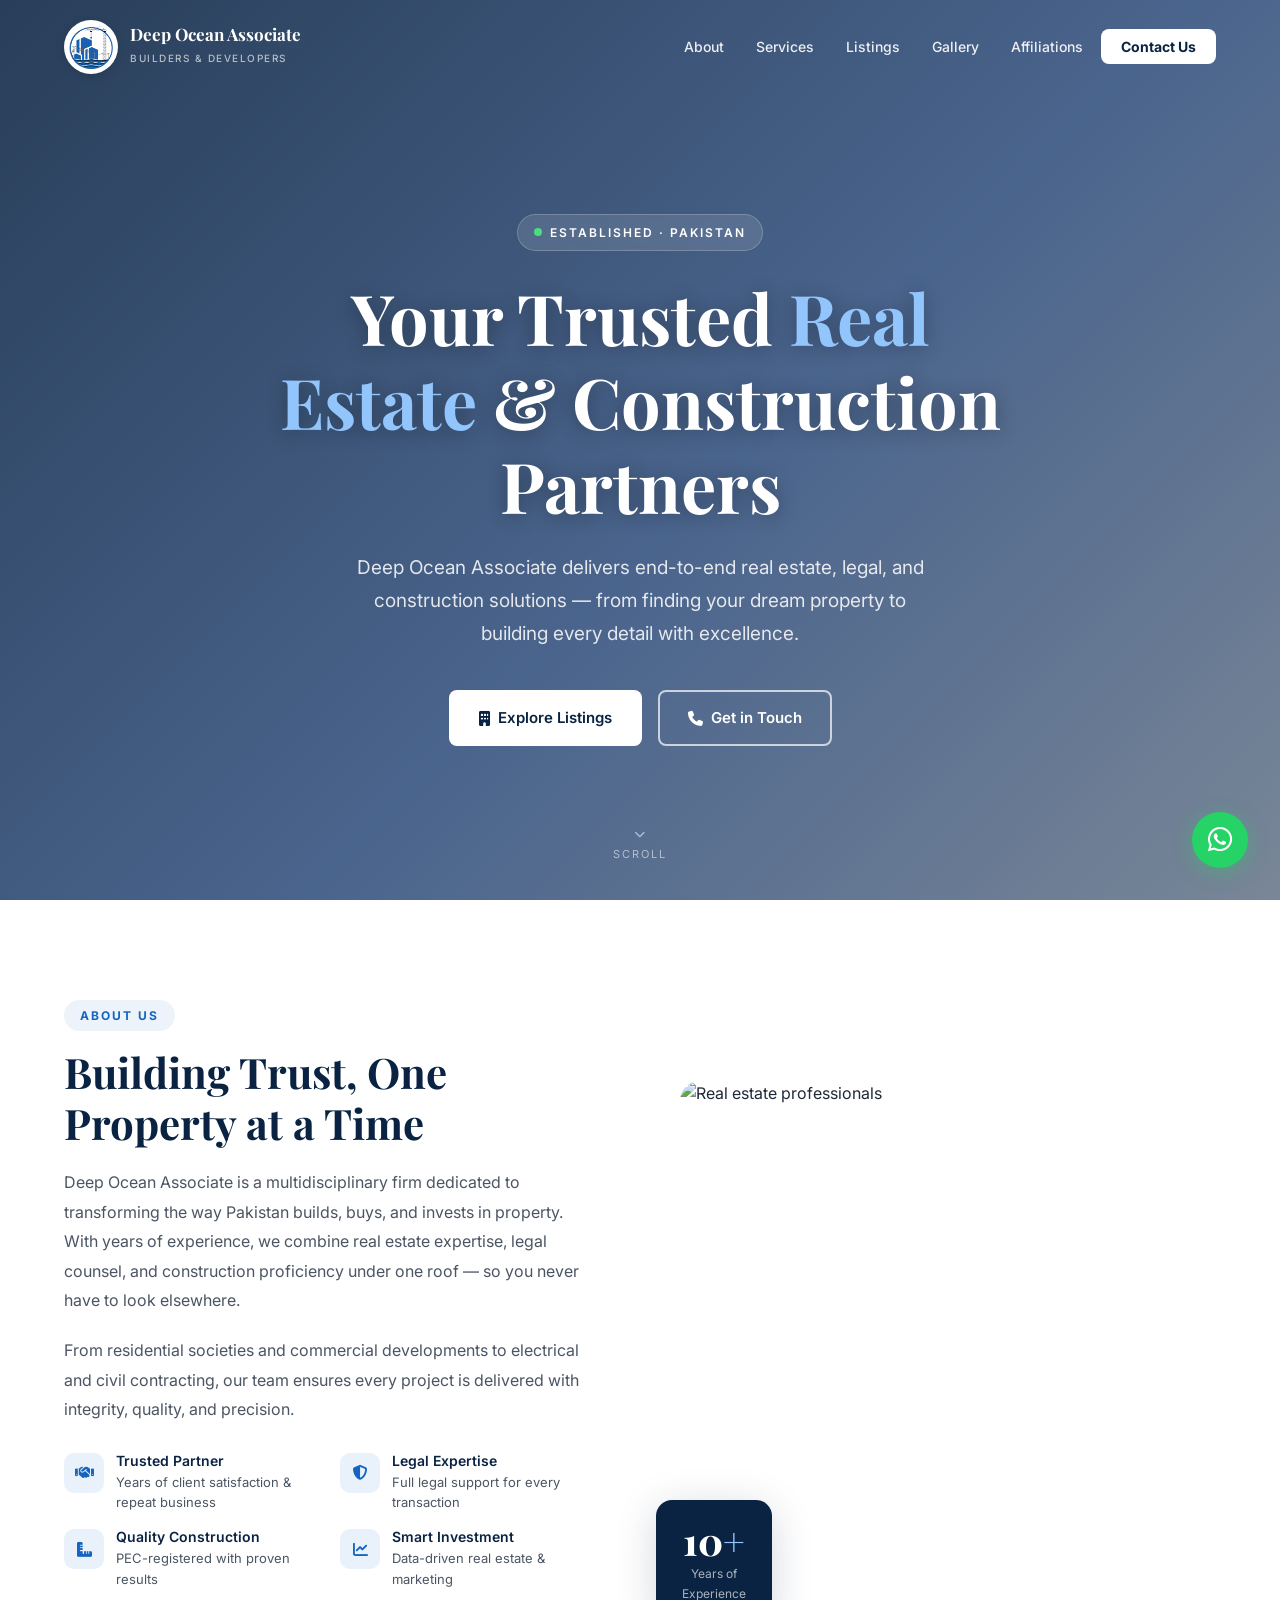
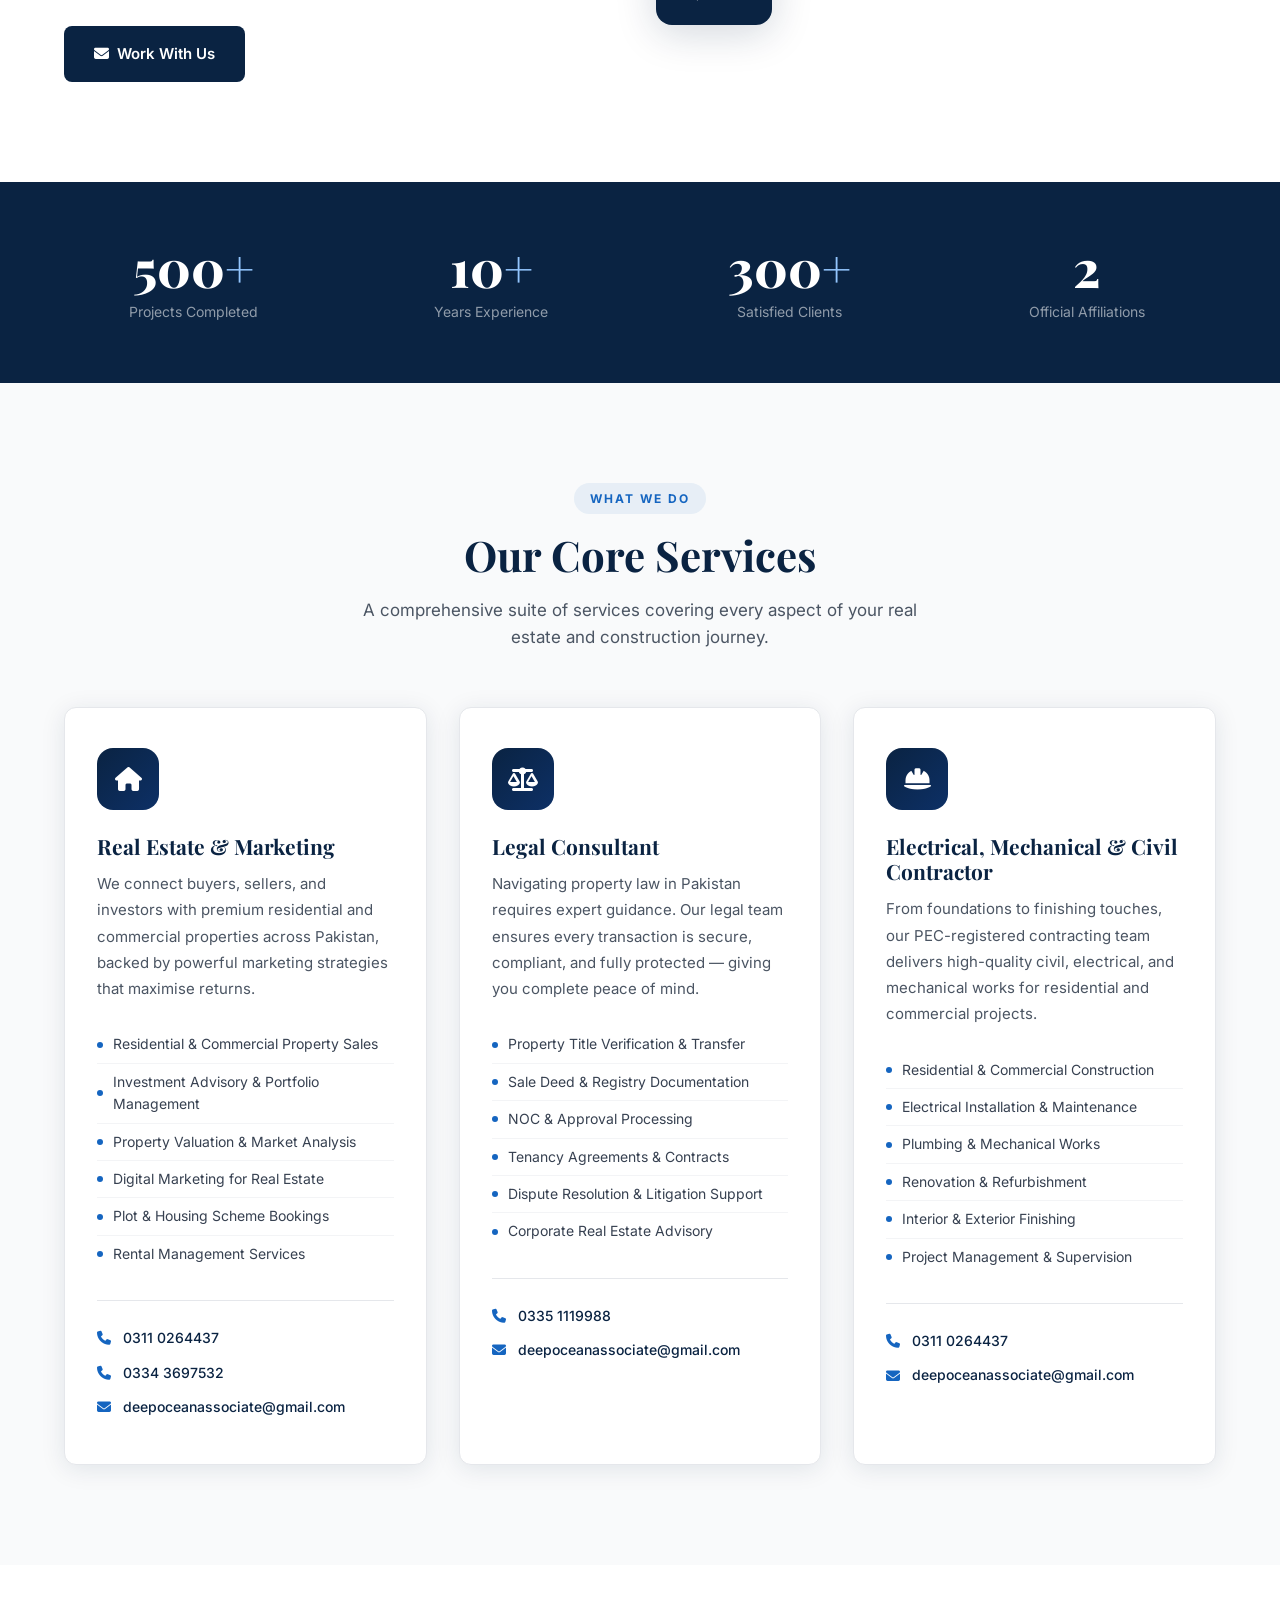
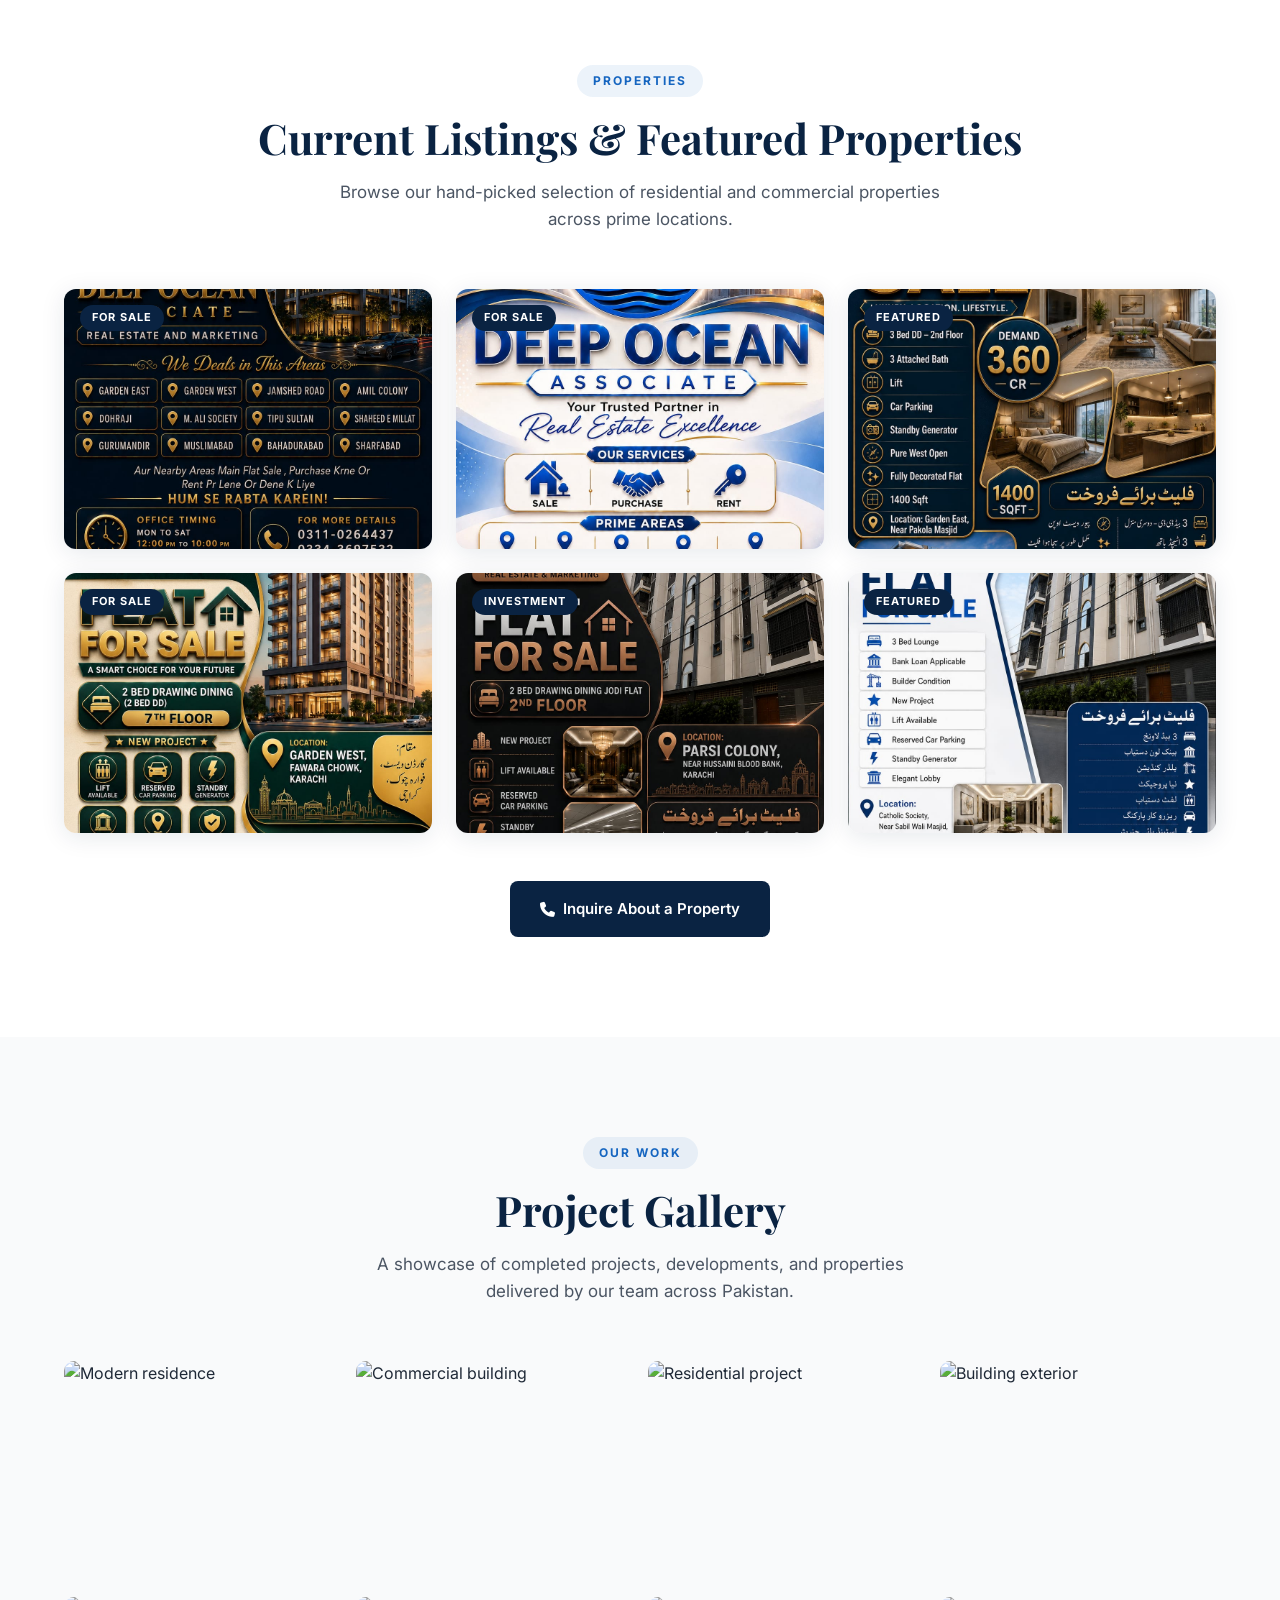
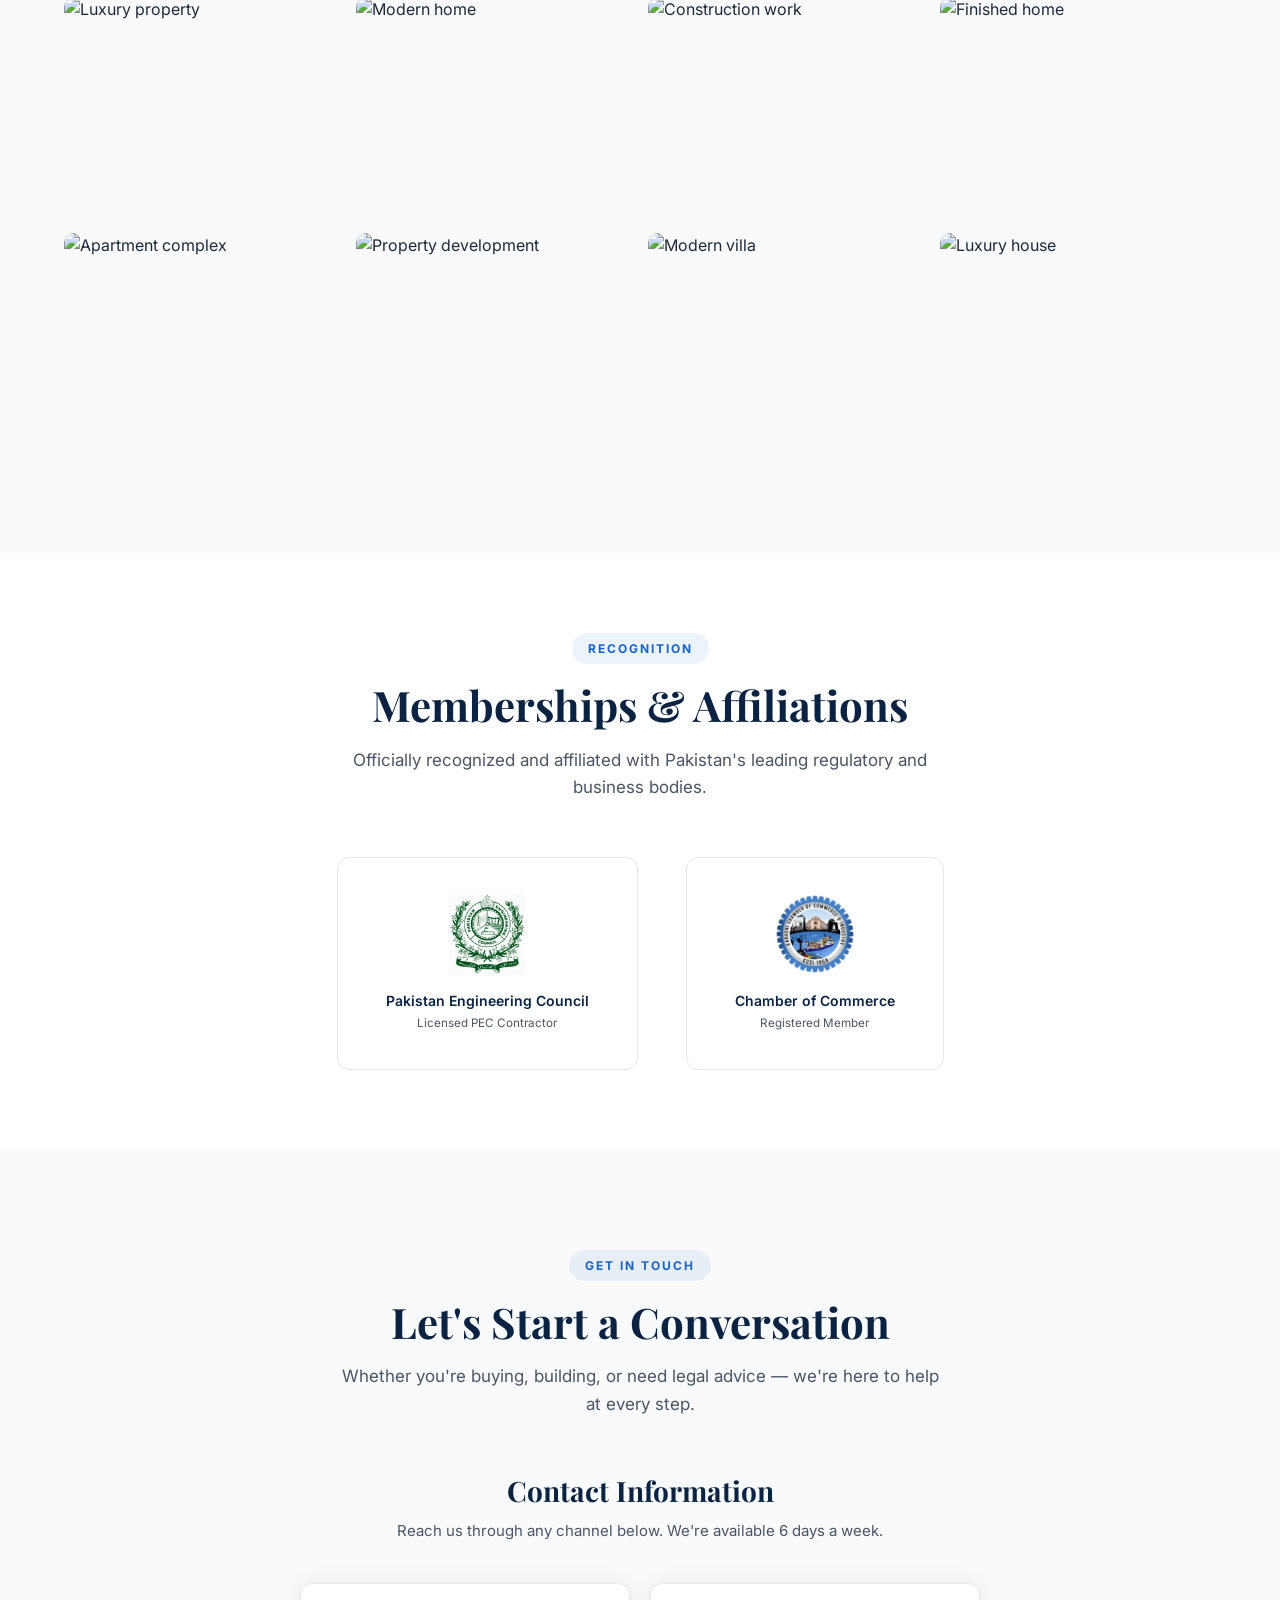
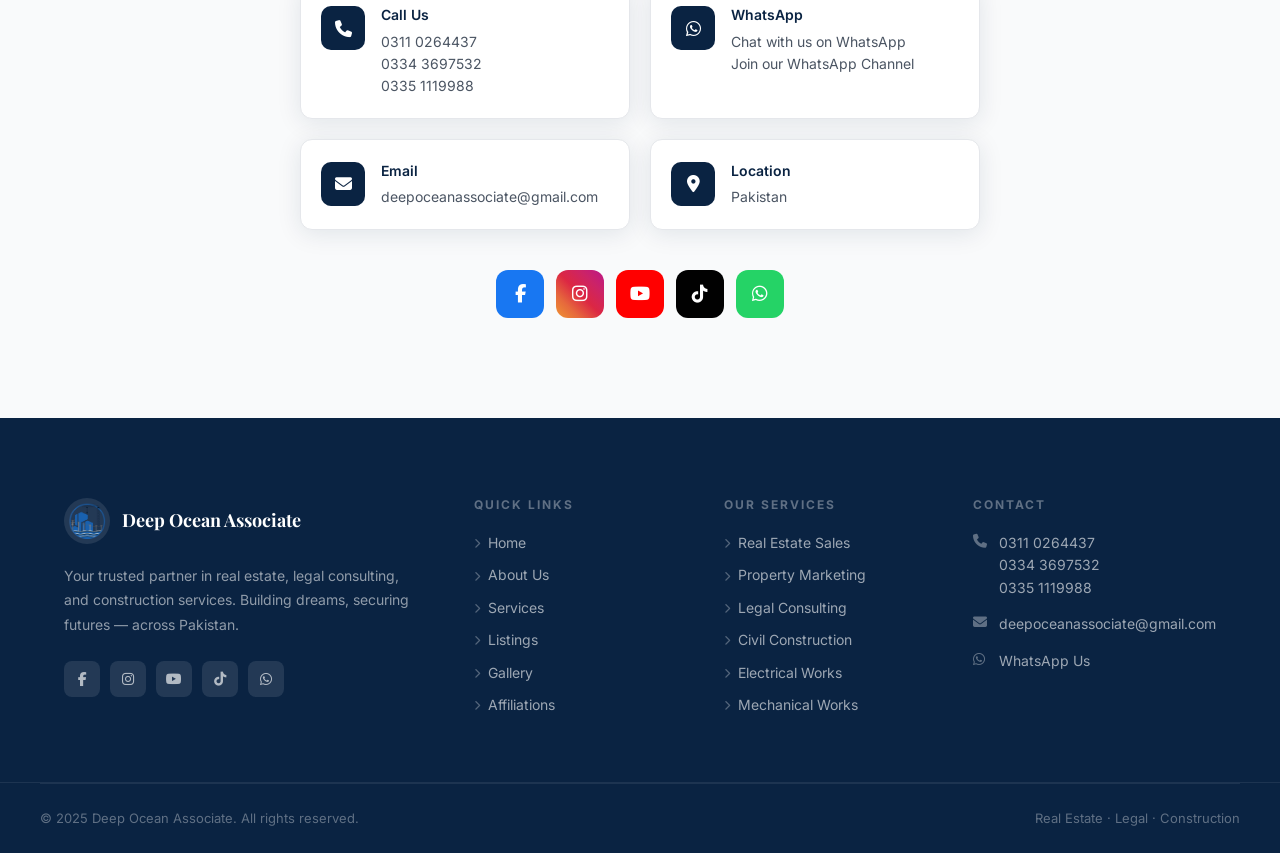
==== index.html @ e52e1021 "init" ====
<!DOCTYPE html>
<html lang="en">
<head>
  <meta charset="UTF-8">
  <meta name="viewport" content="width=device-width, initial-scale=1.0">
  <title>Deep Ocean Associate — Real Estate, Legal &amp; Construction Services</title>
  <meta name="description" content="Deep Ocean Associate — Premier real estate, legal consulting, and civil/electrical/mechanical contracting services across Pakistan.">
  <link rel="preconnect" href="https://fonts.googleapis.com">
  <link rel="preconnect" href="https://fonts.gstatic.com" crossorigin>
  <link href="https://fonts.googleapis.com/css2?family=Playfair+Display:wght@600;700;800&family=Inter:wght@300;400;500;600;700&display=swap" rel="stylesheet">
  <link rel="stylesheet" href="https://cdnjs.cloudflare.com/ajax/libs/font-awesome/6.5.0/css/all.min.css">
  <style>
    *, *::before, *::after { box-sizing: border-box; margin: 0; padding: 0; }
    :root {
      --navy: #0A2342;
      --navy-mid: #0D3066;
      --blue: #1565C0;
      --white: #FFFFFF;
      --off-white: #F8FAFC;
      --gray-50: #F9FAFB;
      --gray-100: #F3F4F6;
      --gray-200: #E5E7EB;
      --gray-600: #4B5563;
      --gray-700: #374151;
      --text: #1F2937;
      --radius: 12px;
      --shadow: 0 4px 24px rgba(10,35,66,0.10);
      --shadow-lg: 0 8px 40px rgba(10,35,66,0.18);
    }
    html { scroll-behavior: smooth; }
    body { font-family: 'Inter', sans-serif; color: var(--text); background: var(--white); line-height: 1.6; overflow-x: hidden; }
    h1,h2,h3,h4 { font-family: 'Playfair Display', serif; line-height: 1.2; color: var(--navy); }
    img { max-width: 100%; height: auto; display: block; }
    a { text-decoration: none; color: inherit; }
    ul { list-style: none; }

    /* UTILITIES */
    .container { max-width: 1200px; margin: 0 auto; padding: 0 24px; }
    .section-tag {
      display: inline-block; background: rgba(21,101,192,0.08); color: var(--blue);
      font-size: 12px; font-weight: 700; letter-spacing: 2px; text-transform: uppercase;
      padding: 6px 16px; border-radius: 100px; margin-bottom: 16px;
    }
    .section-heading { font-size: clamp(28px,4vw,42px); margin-bottom: 16px; }
    .section-sub { font-size: 17px; color: var(--gray-600); max-width: 600px; }
    .section-header { text-align: center; margin-bottom: 56px; }
    .section-header .section-sub { margin: 0 auto; }
    .btn {
      display: inline-flex; align-items: center; gap: 8px;
      padding: 14px 28px; border-radius: 8px;
      font-size: 15px; font-weight: 600; cursor: pointer;
      transition: 0.3s ease; border: 2px solid transparent;
    }
    .btn-primary { background: var(--navy); color: var(--white); }
    .btn-primary:hover { background: var(--navy-mid); transform: translateY(-2px); box-shadow: 0 8px 24px rgba(10,35,66,0.25); }
    .btn-white { background: var(--white); color: var(--navy); }
    .btn-white:hover { transform: translateY(-2px); box-shadow: 0 8px 24px rgba(0,0,0,0.15); }
    .btn-outline-white { background: transparent; border-color: rgba(255,255,255,0.7); color: var(--white); }
    .btn-outline-white:hover { background: rgba(255,255,255,0.15); border-color: var(--white); }
    .fade-up { opacity: 0; transform: translateY(30px); transition: opacity 0.6s ease, transform 0.6s ease; }
    .fade-up.visible { opacity: 1; transform: translateY(0); }

    /* NAVBAR */
    #navbar { position: fixed; top: 0; left: 0; right: 0; z-index: 1000; padding: 20px 0; transition: all 0.3s; }
    #navbar.scrolled { background: var(--white); padding: 12px 0; box-shadow: 0 2px 20px rgba(10,35,66,0.10); }
    .nav-inner { display: flex; align-items: center; justify-content: space-between; }
    .nav-logo { display: flex; align-items: center; gap: 12px; }
    .nav-logo img { width: 54px; height: 54px; object-fit: contain; border-radius: 50%; background: var(--white); padding: 4px; box-shadow: 0 2px 8px rgba(0,0,0,0.15); }
    #navbar.scrolled .nav-logo img { background: var(--white); }
    .nav-logo-text .name { font-family: 'Playfair Display', serif; font-size: 17px; font-weight: 700; color: var(--white); display: block; line-height: 1.1; transition: color 0.3s; }
    #navbar.scrolled .nav-logo-text .name { color: var(--navy); }
    .nav-logo-text .tagline { font-size: 10px; font-weight: 500; letter-spacing: 1.5px; text-transform: uppercase; color: rgba(255,255,255,0.65); transition: color 0.3s; }
    #navbar.scrolled .nav-logo-text .tagline { color: var(--gray-600); }
    .nav-links { display: flex; align-items: center; gap: 4px; }
    .nav-links a { font-size: 14px; font-weight: 500; padding: 8px 14px; border-radius: 6px; color: rgba(255,255,255,0.9); transition: all 0.3s; }
    #navbar.scrolled .nav-links a { color: var(--gray-700); }
    .nav-links a:hover { color: var(--white); background: rgba(255,255,255,0.15); }
    #navbar.scrolled .nav-links a:hover { color: var(--navy); background: var(--gray-100); }
    .nav-cta { background: var(--white) !important; color: var(--navy) !important; font-weight: 700 !important; padding: 9px 20px !important; border-radius: 8px !important; }
    #navbar.scrolled .nav-cta { background: var(--navy) !important; color: var(--white) !important; }
    .nav-cta:hover { transform: translateY(-1px); box-shadow: 0 4px 12px rgba(0,0,0,0.2) !important; }
    .hamburger { display: none; flex-direction: column; gap: 5px; cursor: pointer; padding: 8px; background: none; border: none; }
    .hamburger span { display: block; width: 24px; height: 2px; background: var(--white); border-radius: 2px; transition: all 0.3s; }
    #navbar.scrolled .hamburger span { background: var(--navy); }
    .mobile-menu { display: none; position: fixed; inset: 0; background: var(--navy); z-index: 999; flex-direction: column; align-items: center; justify-content: center; gap: 4px; }
    .mobile-menu.open { display: flex; }
    .mobile-menu a { color: var(--white); font-size: 22px; font-weight: 600; font-family: 'Playfair Display', serif; padding: 12px 40px; border-radius: 8px; text-align: center; transition: background 0.2s; }
    .mobile-menu a:hover { background: rgba(255,255,255,0.1); }
    .mobile-close { position: absolute; top: 24px; right: 24px; background: none; border: none; color: white; font-size: 28px; cursor: pointer; }

    /* HERO */
    #home { position: relative; min-height: 100vh; display: flex; align-items: center; justify-content: center; overflow: hidden; }
    #home > .container { width: 100%; }
    .hero-bg { position: absolute; inset: 0; background-image: url('https://images.unsplash.com/photo-1486406146926-c627a92ad1ab?w=1920&q=80'); background-size: cover; background-position: center; }
    @media (min-width: 769px) { .hero-bg { background-attachment: fixed; } }
    .hero-overlay { position: absolute; inset: 0; background: linear-gradient(135deg, rgba(10,35,66,0.88) 0%, rgba(13,48,102,0.75) 55%, rgba(10,35,66,0.55) 100%); }
    .hero-content { position: relative; z-index: 1; max-width: 780px; margin: 0 auto; padding: 140px 0 80px; text-align: center; display: flex; flex-direction: column; align-items: center; }
    .hero-badge { display: inline-flex; align-items: center; gap: 8px; background: rgba(255,255,255,0.12); backdrop-filter: blur(8px); border: 1px solid rgba(255,255,255,0.2); color: white; font-size: 12px; font-weight: 600; letter-spacing: 2px; text-transform: uppercase; padding: 8px 16px; border-radius: 100px; margin-bottom: 24px; }
    .hero-badge::before { content: ''; width: 8px; height: 8px; background: #4ade80; border-radius: 50%; animation: pdot 2s infinite; }
    @keyframes pdot { 0%,100%{opacity:1;transform:scale(1)} 50%{opacity:.5;transform:scale(1.4)} }
    .hero-title { font-size: clamp(36px,5.5vw,70px); color: var(--white); margin-bottom: 24px; text-shadow: 0 2px 20px rgba(0,0,0,0.3); }
    .hero-title span { color: #93C5FD; }
    .hero-sub { font-size: clamp(15px,1.8vw,19px); color: rgba(255,255,255,0.85); margin-bottom: 40px; line-height: 1.75; max-width: 580px; text-align: center; }
    .hero-btns { display: flex; gap: 16px; flex-wrap: wrap; justify-content: center; }
    .hero-scroll { position: absolute; bottom: 36px; left: 50%; transform: translateX(-50%); z-index: 1; display: flex; flex-direction: column; align-items: center; gap: 6px; color: rgba(255,255,255,0.55); font-size: 11px; letter-spacing: 2px; text-transform: uppercase; animation: sbounce 2s infinite; }
    @keyframes sbounce { 0%,100%{transform:translateX(-50%) translateY(0)} 50%{transform:translateX(-50%) translateY(8px)} }

    /* ABOUT */
    #about { padding: 100px 0; background: var(--white); }
    .about-grid { display: grid; grid-template-columns: 1fr 1fr; gap: 80px; align-items: center; }
    .about-text { font-size: 16px; color: var(--gray-600); margin: 20px 0 28px; line-height: 1.85; }
    .about-features { display: grid; grid-template-columns: 1fr 1fr; gap: 16px; margin-bottom: 36px; }
    .about-feature { display: flex; align-items: flex-start; gap: 12px; }
    .af-icon { width: 40px; height: 40px; background: rgba(21,101,192,0.09); border-radius: 10px; display: flex; align-items: center; justify-content: center; color: var(--blue); font-size: 15px; flex-shrink: 0; }
    .af-text h4 { font-family: 'Inter', sans-serif; font-size: 14px; font-weight: 600; color: var(--navy); margin-bottom: 2px; }
    .af-text p { font-size: 13px; color: var(--gray-600); }
    .about-image { position: relative; }
    .about-image img { width: 100%; height: 520px; object-fit: cover; border-radius: 20px; }
    .about-badge { position: absolute; bottom: -24px; left: -24px; background: var(--navy); color: white; padding: 22px 26px; border-radius: 16px; text-align: center; box-shadow: var(--shadow-lg); }
    .about-badge .num { font-family: 'Playfair Display', serif; font-size: 38px; font-weight: 800; line-height: 1; }
    .about-badge .num span { color: #93C5FD; }
    .about-badge .lbl { font-size: 12px; color: rgba(255,255,255,0.65); margin-top: 4px; }

    /* STATS BAR */
    .stats-bar { padding: 60px 0; background: var(--navy); }
    .stats-grid { display: grid; grid-template-columns: repeat(4,1fr); gap: 40px; text-align: center; }
    .stat-item .number { font-family: 'Playfair Display', serif; font-size: clamp(36px,4vw,52px); font-weight: 800; color: white; line-height: 1; }
    .stat-item .suffix { color: #93C5FD; }
    .stat-item .label { font-size: 14px; color: rgba(255,255,255,0.55); margin-top: 8px; }

    /* SERVICES */
    #services { padding: 100px 0; background: var(--gray-50); }
    .services-grid { display: grid; grid-template-columns: repeat(3,1fr); gap: 32px; }
    .service-card { background: var(--white); border-radius: var(--radius); padding: 40px 32px; box-shadow: var(--shadow); transition: all 0.3s ease; position: relative; overflow: hidden; border: 1px solid var(--gray-200); }
    .service-card::before { content: ''; position: absolute; top: 0; left: 0; right: 0; height: 4px; background: var(--navy); transform: scaleX(0); transform-origin: left; transition: transform 0.35s ease; }
    .service-card:hover { transform: translateY(-8px); box-shadow: var(--shadow-lg); }
    .service-card:hover::before { transform: scaleX(1); }
    .service-icon { width: 62px; height: 62px; background: linear-gradient(135deg,var(--navy),var(--navy-mid)); border-radius: 16px; display: flex; align-items: center; justify-content: center; margin-bottom: 24px; font-size: 24px; color: white; }
    .service-card h3 { font-size: 21px; margin-bottom: 12px; }
    .service-desc { font-size: 15px; color: var(--gray-600); line-height: 1.75; margin-bottom: 24px; }
    .service-features { margin-bottom: 28px; }
    .service-features li { display: flex; align-items: center; gap: 10px; font-size: 14px; color: var(--gray-700); padding: 7px 0; border-bottom: 1px solid var(--gray-100); }
    .service-features li:last-child { border-bottom: none; }
    .service-features li::before { content: ''; width: 6px; height: 6px; background: var(--blue); border-radius: 50%; flex-shrink: 0; }
    .service-contact { padding-top: 20px; border-top: 1px solid var(--gray-200); }
    .service-contact a { display: flex; align-items: center; gap: 10px; font-size: 14px; color: var(--navy); font-weight: 500; padding: 6px 0; transition: color 0.2s; }
    .service-contact a:hover { color: var(--blue); }
    .service-contact i { color: var(--blue); width: 16px; }

    /* LISTINGS */
    #listings { padding: 100px 0; background: var(--white); }
    .listings-grid { display: grid; grid-template-columns: repeat(3,1fr); gap: 24px; }
    .listing-card { border-radius: var(--radius); overflow: hidden; box-shadow: var(--shadow); transition: all 0.3s ease; cursor: pointer; position: relative; }
    .listing-card:hover { transform: translateY(-6px); box-shadow: var(--shadow-lg); }
    .listing-card img { width: 100%; height: 260px; object-fit: cover; transition: transform 0.5s ease; display: block; }
    .listing-card:hover img { transform: scale(1.05); }
    .listing-overlay { position: absolute; inset: 0; background: rgba(10,35,66,0.65); display: flex; align-items: center; justify-content: center; opacity: 0; transition: opacity 0.3s; }
    .listing-card:hover .listing-overlay { opacity: 1; }
    .listing-overlay i { color: white; font-size: 28px; }
    .listing-badge { position: absolute; top: 16px; left: 16px; background: var(--navy); color: white; font-size: 11px; font-weight: 700; letter-spacing: 1px; text-transform: uppercase; padding: 4px 12px; border-radius: 100px; }

    /* GALLERY */
    #gallery { padding: 100px 0; background: var(--gray-50); }
    .gallery-grid { display: grid; grid-template-columns: repeat(4,1fr); gap: 16px; }
    .gallery-item { border-radius: 10px; overflow: hidden; cursor: pointer; position: relative; height: 220px; }
    .gallery-item img { width: 100%; height: 100%; object-fit: cover; transition: transform 0.5s ease; }
    .gallery-item:hover img { transform: scale(1.07); }
    .gallery-item-overlay { position: absolute; inset: 0; background: rgba(10,35,66,0.5); display: flex; align-items: center; justify-content: center; opacity: 0; transition: opacity 0.3s; }
    .gallery-item:hover .gallery-item-overlay { opacity: 1; }
    .gallery-item-overlay i { color: white; font-size: 28px; }
    .lightbox { position: fixed; inset: 0; background: rgba(0,0,0,0.93); z-index: 9999; display: none; align-items: center; justify-content: center; }
    .lightbox.open { display: flex; }
    .lightbox-img { max-width: 90vw; max-height: 88vh; object-fit: contain; border-radius: 8px; }
    .lb-close { position: absolute; top: 24px; right: 28px; background: none; border: none; color: white; font-size: 34px; cursor: pointer; transition: transform 0.2s; }
    .lb-close:hover { transform: rotate(90deg); }
    .lb-prev,.lb-next { position: absolute; top: 50%; transform: translateY(-50%); background: rgba(255,255,255,0.1); border: 1px solid rgba(255,255,255,0.2); color: white; width: 48px; height: 48px; border-radius: 50%; display: flex; align-items: center; justify-content: center; cursor: pointer; font-size: 16px; transition: background 0.2s; }
    .lb-prev { left: 24px; }
    .lb-next { right: 24px; }
    .lb-prev:hover,.lb-next:hover { background: rgba(255,255,255,0.25); }

    /* AFFILIATIONS */
    #affiliations { padding: 80px 0; background: var(--white); }
    .affiliations-grid { display: flex; justify-content: center; align-items: center; gap: 48px; flex-wrap: wrap; }
    .affiliation-card { display: flex; flex-direction: column; align-items: center; gap: 16px; padding: 36px 48px; border: 1px solid var(--gray-200); border-radius: var(--radius); min-width: 220px; transition: all 0.3s; }
    .affiliation-card:hover { border-color: var(--navy); box-shadow: var(--shadow); transform: translateY(-4px); }
    .affiliation-card img { height: 80px; width: auto; object-fit: contain; }
    .affiliation-card p { font-size: 14px; font-weight: 600; color: var(--navy); text-align: center; line-height: 1.5; }
    .affiliation-card small { color: var(--gray-600); font-weight: 400; }

    /* CONTACT */
    #contact { padding: 100px 0; background: var(--gray-50); }
    .contact-info { max-width: 680px; margin: 0 auto; text-align: center; }
    .contact-info h3 { font-size: 28px; margin-bottom: 12px; }
    .contact-info > p { color: var(--gray-600); margin-bottom: 40px; font-size: 15px; }
    .contact-cards { display: grid; grid-template-columns: repeat(2,1fr); gap: 20px; margin-bottom: 40px; }
    .contact-item { display: flex; align-items: flex-start; gap: 16px; background: var(--white); padding: 20px; border-radius: var(--radius); border: 1px solid var(--gray-200); box-shadow: var(--shadow); text-align: left; }
    .ci-icon { width: 44px; height: 44px; background: var(--navy); border-radius: 10px; display: flex; align-items: center; justify-content: center; color: white; font-size: 17px; flex-shrink: 0; margin-top: 2px; }
    .ci-text p { font-weight: 600; font-size: 14px; color: var(--navy); margin-bottom: 4px; }
    .ci-text a,.ci-text span { font-size: 14px; color: var(--gray-600); display: block; transition: color 0.2s; }
    .ci-text a:hover { color: var(--blue); }
    .social-links { display: flex; gap: 12px; flex-wrap: wrap; justify-content: center; }
    .social-link { width: 48px; height: 48px; border-radius: 12px; display: flex; align-items: center; justify-content: center; color: white; font-size: 18px; transition: all 0.3s; }
    .social-link:hover { transform: translateY(-3px); box-shadow: 0 6px 16px rgba(10,35,66,0.3); }
    .sl-fb { background: #1877F2; }
    .sl-ig { background: linear-gradient(45deg,#f09433,#e6683c,#dc2743,#cc2366,#bc1888); }
    .sl-yt { background: #FF0000; }
    .sl-tt { background: #010101; }
    .sl-wa { background: #25D366; }

    /* FOOTER */
    footer { background: var(--navy); color: rgba(255,255,255,0.75); padding: 80px 0 0; }
    .footer-grid { display: grid; grid-template-columns: 1.8fr 1fr 1fr 1fr; gap: 48px; padding-bottom: 56px; }
    .footer-brand .logo-wrap { display: flex; align-items: center; gap: 12px; margin-bottom: 20px; }
    .footer-brand .logo-wrap img { width: 46px; height: 46px; object-fit: contain; border-radius: 50%; background: rgba(255,255,255,0.1); padding: 4px; }
    .footer-brand .co-name { font-family: 'Playfair Display',serif; font-size: 18px; font-weight: 700; color: white; }
    .footer-brand p { font-size: 14px; line-height: 1.75; color: rgba(255,255,255,0.55); margin-bottom: 24px; }
    .footer-social { display: flex; gap: 10px; }
    .footer-social a { width: 36px; height: 36px; background: rgba(255,255,255,0.1); border-radius: 8px; display: flex; align-items: center; justify-content: center; color: rgba(255,255,255,0.65); font-size: 14px; transition: all 0.3s; }
    .footer-social a:hover { background: rgba(255,255,255,0.2); color: white; transform: translateY(-2px); }
    .footer-col h4 { font-family: 'Inter',sans-serif; font-size: 12px; font-weight: 700; letter-spacing: 2px; text-transform: uppercase; color: rgba(255,255,255,0.35); margin-bottom: 20px; }
    .footer-col ul li { margin-bottom: 10px; }
    .footer-col ul li a { font-size: 14px; color: rgba(255,255,255,0.6); transition: color 0.2s; display: flex; align-items: center; gap: 8px; }
    .footer-col ul li a:hover { color: white; }
    .footer-col ul li a i { font-size: 10px; opacity: 0.5; }
    .fc-item { display: flex; align-items: flex-start; gap: 10px; margin-bottom: 14px; font-size: 14px; color: rgba(255,255,255,0.6); }
    .fc-item i { color: rgba(255,255,255,0.35); width: 16px; margin-top: 2px; flex-shrink: 0; }
    .fc-item a { color: rgba(255,255,255,0.6); transition: color 0.2s; }
    .fc-item a:hover { color: white; }
    .footer-bottom { border-top: 1px solid rgba(255,255,255,0.08); padding: 24px 0; display: flex; justify-content: space-between; align-items: center; font-size: 13px; color: rgba(255,255,255,0.35); }
    .footer-bottom a { color: rgba(255,255,255,0.5); }
    .footer-bottom a:hover { color: white; }

    /* WHATSAPP FLOAT */
    .wa-float { position: fixed; bottom: 32px; right: 32px; width: 56px; height: 56px; background: #25D366; border-radius: 50%; display: flex; align-items: center; justify-content: center; color: white; font-size: 28px; box-shadow: 0 4px 20px rgba(37,211,102,0.4); z-index: 900; transition: all 0.3s; animation: wapulse 3s infinite; }
    .wa-float:hover { transform: scale(1.1); box-shadow: 0 6px 28px rgba(37,211,102,0.55); }
    @keyframes wapulse { 0%,100%{box-shadow:0 4px 20px rgba(37,211,102,0.4)} 50%{box-shadow:0 4px 32px rgba(37,211,102,0.65)} }

    /* RESPONSIVE */
    @media (max-width: 1024px) {
      .about-grid { grid-template-columns: 1fr; gap: 48px; }
      .about-image { order: -1; }
      .about-image img { height: 380px; }
      .about-badge { left: 16px; bottom: -16px; }
      .services-grid { grid-template-columns: 1fr; max-width: 540px; margin: 0 auto; }
      .listings-grid { grid-template-columns: repeat(2,1fr); }
      .gallery-grid { grid-template-columns: repeat(2,1fr); }
      .contact-cards { grid-template-columns: 1fr; }
      .footer-grid { grid-template-columns: 1fr 1fr; }
    }
    @media (max-width: 768px) {
      .nav-links { display: none; }
      .hamburger { display: flex; }
      .stats-grid { grid-template-columns: repeat(2,1fr); gap: 32px; }
      .about-features { grid-template-columns: 1fr; }
      .listings-grid { grid-template-columns: 1fr; max-width: 420px; margin: 0 auto; }
      .gallery-grid { grid-template-columns: repeat(2,1fr); }
      .gallery-item { height: 180px; }

      .footer-grid { grid-template-columns: 1fr; gap: 32px; }
      .footer-bottom { flex-direction: column; gap: 8px; text-align: center; }
    }
    @media (max-width: 480px) {
      .hero-btns { flex-direction: column; }
      .hero-btns .btn { width: 100%; justify-content: center; }
      .gallery-grid { grid-template-columns: repeat(2,1fr); }
      .about-badge { display: none; }
      .contact-cards { grid-template-columns: 1fr; }
      .affiliation-card { padding: 24px 28px; min-width: 160px; }
      .services-grid { max-width: 100%; }
    }
  </style>
</head>
<body>

<!-- NAVBAR -->
<nav id="navbar">
  <div class="container">
    <div class="nav-inner">
      <a href="#home" class="nav-logo">
        <img src="icon.png" alt="Deep Ocean Associate Logo">
        <div class="nav-logo-text">
          <span class="name">Deep Ocean Associate</span>
          <span class="tagline">Builders &amp; Developers</span>
        </div>
      </a>
      <ul class="nav-links">
        <li><a href="#about">About</a></li>
        <li><a href="#services">Services</a></li>
        <li><a href="#listings">Listings</a></li>
        <li><a href="#gallery">Gallery</a></li>
        <li><a href="#affiliations">Affiliations</a></li>
        <li><a href="#contact" class="nav-cta">Contact Us</a></li>
      </ul>
      <button class="hamburger" id="hamburger" aria-label="Open menu">
        <span></span><span></span><span></span>
      </button>
    </div>
  </div>
</nav>

<!-- Mobile Menu -->
<div class="mobile-menu" id="mobileMenu">
  <button class="mobile-close" id="mobileClose" aria-label="Close menu"><i class="fa fa-times"></i></button>
  <a href="#about" class="mnl">About</a>
  <a href="#services" class="mnl">Services</a>
  <a href="#listings" class="mnl">Listings</a>
  <a href="#gallery" class="mnl">Gallery</a>
  <a href="#affiliations" class="mnl">Affiliations</a>
  <a href="#contact" class="mnl">Contact Us</a>
</div>

<!-- HERO -->
<section id="home">
  <div class="hero-bg"></div>
  <div class="hero-overlay"></div>
  <div class="container">
    <div class="hero-content">
      <div class="hero-badge">Established &middot; Pakistan</div>
      <h1 class="hero-title">Your Trusted <span>Real Estate</span> &amp; Construction Partners</h1>
      <p class="hero-sub">Deep Ocean Associate delivers end-to-end real estate, legal, and construction solutions — from finding your dream property to building every detail with excellence.</p>
      <div class="hero-btns">
        <a href="#listings" class="btn btn-white"><i class="fa fa-building"></i> Explore Listings</a>
        <a href="#contact" class="btn btn-outline-white"><i class="fa fa-phone"></i> Get in Touch</a>
      </div>
    </div>
  </div>
  <div class="hero-scroll"><i class="fa fa-chevron-down"></i><span>Scroll</span></div>
</section>

<!-- ABOUT -->
<section id="about">
  <div class="container">
    <div class="about-grid">
      <div class="about-content fade-up">
        <span class="section-tag">About Us</span>
        <h2 class="section-heading">Building Trust, One Property at a Time</h2>
        <p class="about-text">Deep Ocean Associate is a multidisciplinary firm dedicated to transforming the way Pakistan builds, buys, and invests in property. With years of experience, we combine real estate expertise, legal counsel, and construction proficiency under one roof — so you never have to look elsewhere.</p>
        <p class="about-text" style="margin-top:-8px">From residential societies and commercial developments to electrical and civil contracting, our team ensures every project is delivered with integrity, quality, and precision.</p>
        <div class="about-features">
          <div class="about-feature">
            <div class="af-icon"><i class="fa fa-handshake"></i></div>
            <div class="af-text"><h4>Trusted Partner</h4><p>Years of client satisfaction &amp; repeat business</p></div>
          </div>
          <div class="about-feature">
            <div class="af-icon"><i class="fa fa-shield-alt"></i></div>
            <div class="af-text"><h4>Legal Expertise</h4><p>Full legal support for every transaction</p></div>
          </div>
          <div class="about-feature">
            <div class="af-icon"><i class="fa fa-ruler-combined"></i></div>
            <div class="af-text"><h4>Quality Construction</h4><p>PEC-registered with proven results</p></div>
          </div>
          <div class="about-feature">
            <div class="af-icon"><i class="fa fa-chart-line"></i></div>
            <div class="af-text"><h4>Smart Investment</h4><p>Data-driven real estate &amp; marketing</p></div>
          </div>
        </div>
        <a href="#contact" class="btn btn-primary"><i class="fa fa-envelope"></i> Work With Us</a>
      </div>
      <div class="about-image fade-up" style="transition-delay:0.2s">
        <img src="https://images.unsplash.com/photo-1560518883-ce09059eeffa?w=700&q=80" alt="Real estate professionals" loading="lazy">
        <div class="about-badge">
          <div class="num">10<span>+</span></div>
          <div class="lbl">Years of<br>Experience</div>
        </div>
      </div>
    </div>
  </div>
</section>

<!-- STATS BAR -->
<div class="stats-bar">
  <div class="container">
    <div class="stats-grid">
      <div class="stat-item fade-up">
        <div class="number"><span class="counter" data-target="500">0</span><span class="suffix">+</span></div>
        <div class="label">Projects Completed</div>
      </div>
      <div class="stat-item fade-up" style="transition-delay:0.1s">
        <div class="number"><span class="counter" data-target="10">0</span><span class="suffix">+</span></div>
        <div class="label">Years Experience</div>
      </div>
      <div class="stat-item fade-up" style="transition-delay:0.2s">
        <div class="number"><span class="counter" data-target="300">0</span><span class="suffix">+</span></div>
        <div class="label">Satisfied Clients</div>
      </div>
      <div class="stat-item fade-up" style="transition-delay:0.3s">
        <div class="number"><span class="counter" data-target="2">0</span><span class="suffix"></span></div>
        <div class="label">Official Affiliations</div>
      </div>
    </div>
  </div>
</div>

<!-- SERVICES -->
<section id="services">
  <div class="container">
    <div class="section-header fade-up">
      <span class="section-tag">What We Do</span>
      <h2 class="section-heading">Our Core Services</h2>
      <p class="section-sub">A comprehensive suite of services covering every aspect of your real estate and construction journey.</p>
    </div>
    <div class="services-grid">
      <div class="service-card fade-up">
        <div class="service-icon"><i class="fa fa-home"></i></div>
        <h3>Real Estate &amp; Marketing</h3>
        <p class="service-desc">We connect buyers, sellers, and investors with premium residential and commercial properties across Pakistan, backed by powerful marketing strategies that maximise returns.</p>
        <ul class="service-features">
          <li>Residential &amp; Commercial Property Sales</li>
          <li>Investment Advisory &amp; Portfolio Management</li>
          <li>Property Valuation &amp; Market Analysis</li>
          <li>Digital Marketing for Real Estate</li>
          <li>Plot &amp; Housing Scheme Bookings</li>
          <li>Rental Management Services</li>
        </ul>
        <div class="service-contact">
          <a href="tel:+923110264437"><i class="fa fa-phone"></i> 0311 0264437</a>
          <a href="tel:+923343697532"><i class="fa fa-phone"></i> 0334 3697532</a>
          <a href="mailto:deepoceanassociate@gmail.com"><i class="fa fa-envelope"></i> deepoceanassociate@gmail.com</a>
        </div>
      </div>
      <div class="service-card fade-up" style="transition-delay:0.1s">
        <div class="service-icon"><i class="fa fa-balance-scale"></i></div>
        <h3>Legal Consultant</h3>
        <p class="service-desc">Navigating property law in Pakistan requires expert guidance. Our legal team ensures every transaction is secure, compliant, and fully protected — giving you complete peace of mind.</p>
        <ul class="service-features">
          <li>Property Title Verification &amp; Transfer</li>
          <li>Sale Deed &amp; Registry Documentation</li>
          <li>NOC &amp; Approval Processing</li>
          <li>Tenancy Agreements &amp; Contracts</li>
          <li>Dispute Resolution &amp; Litigation Support</li>
          <li>Corporate Real Estate Advisory</li>
        </ul>
        <div class="service-contact">
          <a href="tel:+923351119988"><i class="fa fa-phone"></i> 0335 1119988</a>
          <a href="mailto:deepoceanassociate@gmail.com"><i class="fa fa-envelope"></i> deepoceanassociate@gmail.com</a>
        </div>
      </div>
      <div class="service-card fade-up" style="transition-delay:0.2s">
        <div class="service-icon"><i class="fa fa-hard-hat"></i></div>
        <h3>Electrical, Mechanical &amp; Civil Contractor</h3>
        <p class="service-desc">From foundations to finishing touches, our PEC-registered contracting team delivers high-quality civil, electrical, and mechanical works for residential and commercial projects.</p>
        <ul class="service-features">
          <li>Residential &amp; Commercial Construction</li>
          <li>Electrical Installation &amp; Maintenance</li>
          <li>Plumbing &amp; Mechanical Works</li>
          <li>Renovation &amp; Refurbishment</li>
          <li>Interior &amp; Exterior Finishing</li>
          <li>Project Management &amp; Supervision</li>
        </ul>
        <div class="service-contact">
          <a href="tel:+923110264437"><i class="fa fa-phone"></i> 0311 0264437</a>
          <a href="mailto:deepoceanassociate@gmail.com"><i class="fa fa-envelope"></i> deepoceanassociate@gmail.com</a>
        </div>
      </div>
    </div>
  </div>
</section>

<!-- LISTINGS -->
<section id="listings">
  <div class="container">
    <div class="section-header fade-up">
      <span class="section-tag">Properties</span>
      <h2 class="section-heading">Current Listings &amp; Featured Properties</h2>
      <p class="section-sub">Browse our hand-picked selection of residential and commercial properties across prime locations.</p>
    </div>
    <div class="listings-grid">
      <div class="listing-card fade-up">
        <img src="ads/ad1.jpeg" alt="Property Listing 1" loading="lazy">
        <div class="listing-overlay"><i class="fa fa-expand"></i></div>
        <div class="listing-badge">For Sale</div>
      </div>
      <div class="listing-card fade-up" style="transition-delay:0.08s">
        <img src="ads/ad2.jpeg" alt="Property Listing 2" loading="lazy">
        <div class="listing-overlay"><i class="fa fa-expand"></i></div>
        <div class="listing-badge">For Sale</div>
      </div>
      <div class="listing-card fade-up" style="transition-delay:0.16s">
        <img src="ads/ad3.jpeg" alt="Property Listing 3" loading="lazy">
        <div class="listing-overlay"><i class="fa fa-expand"></i></div>
        <div class="listing-badge">Featured</div>
      </div>
      <div class="listing-card fade-up" style="transition-delay:0.24s">
        <img src="ads/ad4.jpeg" alt="Property Listing 4" loading="lazy">
        <div class="listing-overlay"><i class="fa fa-expand"></i></div>
        <div class="listing-badge">For Sale</div>
      </div>
      <div class="listing-card fade-up" style="transition-delay:0.32s">
        <img src="ads/ad5.jpeg" alt="Property Listing 5" loading="lazy">
        <div class="listing-overlay"><i class="fa fa-expand"></i></div>
        <div class="listing-badge">Investment</div>
      </div>
      <div class="listing-card fade-up" style="transition-delay:0.40s">
        <img src="ads/ad6.jpeg" alt="Property Listing 6" loading="lazy">
        <div class="listing-overlay"><i class="fa fa-expand"></i></div>
        <div class="listing-badge">Featured</div>
      </div>
    </div>
    <div style="text-align:center;margin-top:48px" class="fade-up">
      <a href="#contact" class="btn btn-primary"><i class="fa fa-phone"></i> Inquire About a Property</a>
    </div>
  </div>
</section>

<!-- GALLERY -->
<section id="gallery">
  <div class="container">
    <div class="section-header fade-up">
      <span class="section-tag">Our Work</span>
      <h2 class="section-heading">Project Gallery</h2>
      <p class="section-sub">A showcase of completed projects, developments, and properties delivered by our team across Pakistan.</p>
    </div>
    <div class="gallery-grid" id="galleryGrid"></div>
  </div>
</section>

<!-- Lightbox -->
<div class="lightbox" id="lightbox">
  <button class="lb-close" id="lbClose"><i class="fa fa-times"></i></button>
  <button class="lb-prev" id="lbPrev"><i class="fa fa-chevron-left"></i></button>
  <img class="lightbox-img" id="lbImg" src="" alt="">
  <button class="lb-next" id="lbNext"><i class="fa fa-chevron-right"></i></button>
</div>

<!-- AFFILIATIONS -->
<section id="affiliations">
  <div class="container">
    <div class="section-header fade-up">
      <span class="section-tag">Recognition</span>
      <h2 class="section-heading">Memberships &amp; Affiliations</h2>
      <p class="section-sub">Officially recognized and affiliated with Pakistan's leading regulatory and business bodies.</p>
    </div>
    <div class="affiliations-grid">
      <div class="affiliation-card fade-up">
        <img src="pec logo.png" alt="Pakistan Engineering Council">
        <p>Pakistan Engineering Council<br><small>Licensed PEC Contractor</small></p>
      </div>
      <div class="affiliation-card fade-up" style="transition-delay:0.15s">
        <img src="chamber-of-commerce-logo200x200-170x170.png" alt="Chamber of Commerce">
        <p>Chamber of Commerce<br><small>Registered Member</small></p>
      </div>
    </div>
  </div>
</section>

<!-- CONTACT -->
<section id="contact">
  <div class="container">
    <div class="section-header fade-up">
      <span class="section-tag">Get In Touch</span>
      <h2 class="section-heading">Let's Start a Conversation</h2>
      <p class="section-sub">Whether you're buying, building, or need legal advice — we're here to help at every step.</p>
    </div>
    <div class="contact-info fade-up">
      <h3>Contact Information</h3>
      <p>Reach us through any channel below. We're available 6 days a week.</p>
      <div class="contact-cards">
        <div class="contact-item">
          <div class="ci-icon"><i class="fa fa-phone"></i></div>
          <div class="ci-text">
            <p>Call Us</p>
            <a href="tel:+923110264437">0311 0264437</a>
            <a href="tel:+923343697532">0334 3697532</a>
            <a href="tel:+923351119988">0335 1119988</a>
          </div>
        </div>
        <div class="contact-item">
          <div class="ci-icon"><i class="fab fa-whatsapp"></i></div>
          <div class="ci-text">
            <p>WhatsApp</p>
            <a href="https://wa.me/message/5FTWBIGDE5Q5L1" target="_blank" rel="noopener">Chat with us on WhatsApp</a>
            <a href="https://whatsapp.com/channel/0029Va8B6zKEAKW7Lj4UFP3a" target="_blank" rel="noopener">Join our WhatsApp Channel</a>
          </div>
        </div>
        <div class="contact-item">
          <div class="ci-icon"><i class="fa fa-envelope"></i></div>
          <div class="ci-text">
            <p>Email</p>
            <a href="mailto:deepoceanassociate@gmail.com">deepoceanassociate@gmail.com</a>
          </div>
        </div>
        <div class="contact-item">
          <div class="ci-icon"><i class="fa fa-map-marker-alt"></i></div>
          <div class="ci-text">
            <p>Location</p>
            <span>Pakistan</span>
          </div>
        </div>
      </div>
      <div class="social-links">
        <a href="https://www.facebook.com/DeepoceanassociateRealestate" class="social-link sl-fb" target="_blank" rel="noopener" aria-label="Facebook"><i class="fab fa-facebook-f"></i></a>
        <a href="https://www.instagram.com/deepoceanassociate" class="social-link sl-ig" target="_blank" rel="noopener" aria-label="Instagram"><i class="fab fa-instagram"></i></a>
        <a href="https://www.youtube.com/@deepoceanassociate" class="social-link sl-yt" target="_blank" rel="noopener" aria-label="YouTube"><i class="fab fa-youtube"></i></a>
        <a href="https://www.tiktok.com/@deepoceanassociate" class="social-link sl-tt" target="_blank" rel="noopener" aria-label="TikTok"><i class="fab fa-tiktok"></i></a>
        <a href="https://wa.me/message/5FTWBIGDE5Q5L1" class="social-link sl-wa" target="_blank" rel="noopener" aria-label="WhatsApp"><i class="fab fa-whatsapp"></i></a>
      </div>
    </div>
  </div>
</section>

<!-- FOOTER -->
<footer>
  <div class="container">
    <div class="footer-grid">
      <div class="footer-brand">
        <div class="logo-wrap">
          <img src="icon.png" alt="Deep Ocean Associate">
          <span class="co-name">Deep Ocean Associate</span>
        </div>
        <p>Your trusted partner in real estate, legal consulting, and construction services. Building dreams, securing futures — across Pakistan.</p>
        <div class="footer-social">
          <a href="https://www.facebook.com/DeepoceanassociateRealestate" target="_blank" rel="noopener" aria-label="Facebook"><i class="fab fa-facebook-f"></i></a>
          <a href="https://www.instagram.com/deepoceanassociate" target="_blank" rel="noopener" aria-label="Instagram"><i class="fab fa-instagram"></i></a>
          <a href="https://www.youtube.com/@deepoceanassociate" target="_blank" rel="noopener" aria-label="YouTube"><i class="fab fa-youtube"></i></a>
          <a href="https://www.tiktok.com/@deepoceanassociate" target="_blank" rel="noopener" aria-label="TikTok"><i class="fab fa-tiktok"></i></a>
          <a href="https://wa.me/message/5FTWBIGDE5Q5L1" target="_blank" rel="noopener" aria-label="WhatsApp"><i class="fab fa-whatsapp"></i></a>
        </div>
      </div>
      <div class="footer-col">
        <h4>Quick Links</h4>
        <ul>
          <li><a href="#home"><i class="fa fa-chevron-right"></i> Home</a></li>
          <li><a href="#about"><i class="fa fa-chevron-right"></i> About Us</a></li>
          <li><a href="#services"><i class="fa fa-chevron-right"></i> Services</a></li>
          <li><a href="#listings"><i class="fa fa-chevron-right"></i> Listings</a></li>
          <li><a href="#gallery"><i class="fa fa-chevron-right"></i> Gallery</a></li>
          <li><a href="#affiliations"><i class="fa fa-chevron-right"></i> Affiliations</a></li>
        </ul>
      </div>
      <div class="footer-col">
        <h4>Our Services</h4>
        <ul>
          <li><a href="#services"><i class="fa fa-chevron-right"></i> Real Estate Sales</a></li>
          <li><a href="#services"><i class="fa fa-chevron-right"></i> Property Marketing</a></li>
          <li><a href="#services"><i class="fa fa-chevron-right"></i> Legal Consulting</a></li>
          <li><a href="#services"><i class="fa fa-chevron-right"></i> Civil Construction</a></li>
          <li><a href="#services"><i class="fa fa-chevron-right"></i> Electrical Works</a></li>
          <li><a href="#services"><i class="fa fa-chevron-right"></i> Mechanical Works</a></li>
        </ul>
      </div>
      <div class="footer-col">
        <h4>Contact</h4>
        <div class="fc-item"><i class="fa fa-phone"></i><div><a href="tel:+923110264437">0311 0264437</a><br><a href="tel:+923343697532">0334 3697532</a><br><a href="tel:+923351119988">0335 1119988</a></div></div>
        <div class="fc-item"><i class="fa fa-envelope"></i><a href="mailto:deepoceanassociate@gmail.com">deepoceanassociate@gmail.com</a></div>
        <div class="fc-item"><i class="fab fa-whatsapp"></i><a href="https://wa.me/message/5FTWBIGDE5Q5L1" target="_blank" rel="noopener">WhatsApp Us</a></div>
      </div>
    </div>
  </div>
  <div style="border-top:1px solid rgba(255,255,255,0.08)">
    <div class="container footer-bottom">
      <span>&copy; 2025 Deep Ocean Associate. All rights reserved.</span>
      <span>Real Estate &middot; Legal &middot; Construction</span>
    </div>
  </div>
</footer>

<!-- WhatsApp Float -->
<a href="https://wa.me/message/5FTWBIGDE5Q5L1" class="wa-float" target="_blank" rel="noopener" aria-label="Chat on WhatsApp">
  <i class="fab fa-whatsapp"></i>
</a>

<script>
  // Gallery images — thumb src for grid, full for lightbox
  const galleryImgs = [
    { src: 'https://images.unsplash.com/photo-1613490493576-7fde63acd811?w=900&q=80', full: 'https://images.unsplash.com/photo-1613490493576-7fde63acd811?w=1600&q=90', alt: 'Modern residence' },
    { src: 'https://images.unsplash.com/photo-1571055107559-3e67626fa8be?w=600&q=80', full: 'https://images.unsplash.com/photo-1571055107559-3e67626fa8be?w=1400&q=90', alt: 'Commercial building' },
    { src: 'https://images.unsplash.com/photo-1600585154340-be6161a56a0c?w=600&q=80', full: 'https://images.unsplash.com/photo-1600585154340-be6161a56a0c?w=1400&q=90', alt: 'Residential project' },
    { src: 'https://images.unsplash.com/photo-1600607688969-a5bfcd646154?w=900&q=80', full: 'https://images.unsplash.com/photo-1600607688969-a5bfcd646154?w=1600&q=90', alt: 'Building exterior' },
    { src: 'https://images.unsplash.com/photo-1600566753190-17f0baa2a6c3?w=600&q=80', full: 'https://images.unsplash.com/photo-1600566753190-17f0baa2a6c3?w=1400&q=90', alt: 'Luxury property' },
    { src: 'https://images.unsplash.com/photo-1512917774080-9991f1c4c750?w=600&q=80', full: 'https://images.unsplash.com/photo-1512917774080-9991f1c4c750?w=1400&q=90', alt: 'Modern home' },
    { src: 'https://images.unsplash.com/photo-1494526585095-c41746248156?w=600&q=80', full: 'https://images.unsplash.com/photo-1494526585095-c41746248156?w=1400&q=90', alt: 'Construction work' },
    { src: 'https://images.unsplash.com/photo-1564013799919-ab600027ffc6?w=600&q=80', full: 'https://images.unsplash.com/photo-1564013799919-ab600027ffc6?w=1400&q=90', alt: 'Finished home' },
    { src: 'https://images.unsplash.com/photo-1582268611958-ebfd161ef9cf?w=900&q=80', full: 'https://images.unsplash.com/photo-1582268611958-ebfd161ef9cf?w=1600&q=90', alt: 'Apartment complex' },
    { src: 'https://images.unsplash.com/photo-1560185007-cde436f6a4d0?w=600&q=80', full: 'https://images.unsplash.com/photo-1560185007-cde436f6a4d0?w=1400&q=90', alt: 'Property development' },
    { src: 'https://images.unsplash.com/photo-1605146769289-440113cc3d00?w=600&q=80', full: 'https://images.unsplash.com/photo-1605146769289-440113cc3d00?w=1400&q=90', alt: 'Modern villa' },
    { src: 'https://images.unsplash.com/photo-1600047509807-ba8f99d2cdde?w=600&q=80', full: 'https://images.unsplash.com/photo-1600047509807-ba8f99d2cdde?w=1400&q=90', alt: 'Luxury house' },
  ];

  const grid = document.getElementById('galleryGrid');
  galleryImgs.forEach((img, i) => {
    const el = document.createElement('div');
    el.className = 'gallery-item fade-up';
    el.style.transitionDelay = (i * 0.06) + 's';
    el.innerHTML = `<img src="${img.src}" alt="${img.alt}" loading="lazy"><div class="gallery-item-overlay"><i class="fa fa-expand"></i></div>`;
    el.addEventListener('click', () => openLb(galleryImgs, i));
    grid.appendChild(el);
  });

  // Listing images
  const listingImgs = [
    { src: 'ads/ad1.jpeg', alt: 'Property Listing 1' },
    { src: 'ads/ad2.jpeg', alt: 'Property Listing 2' },
    { src: 'ads/ad3.jpeg', alt: 'Property Listing 3' },
    { src: 'ads/ad4.jpeg', alt: 'Property Listing 4' },
    { src: 'ads/ad5.jpeg', alt: 'Property Listing 5' },
    { src: 'ads/ad6.jpeg', alt: 'Property Listing 6' },
  ];
  document.querySelectorAll('.listing-card').forEach((card, i) => {
    card.addEventListener('click', () => openLb(listingImgs, i));
  });

  // Unified Lightbox
  let lbImages = [], lbIdx = 0;
  const lb = document.getElementById('lightbox');
  const lbImg = document.getElementById('lbImg');
  function openLb(images, i) {
    lbImages = images;
    lbIdx = i;
    lbImg.src = images[i].full || images[i].src;
    lbImg.alt = images[i].alt;
    lb.classList.add('open');
    document.body.style.overflow = 'hidden';
  }
  function closeLb() { lb.classList.remove('open'); document.body.style.overflow = ''; }
  document.getElementById('lbClose').onclick = closeLb;
  document.getElementById('lbPrev').onclick = () => openLb(lbImages, (lbIdx - 1 + lbImages.length) % lbImages.length);
  document.getElementById('lbNext').onclick = () => openLb(lbImages, (lbIdx + 1) % lbImages.length);
  lb.addEventListener('click', e => { if (e.target === lb) closeLb(); });
  document.addEventListener('keydown', e => {
    if (!lb.classList.contains('open')) return;
    if (e.key === 'Escape') closeLb();
    if (e.key === 'ArrowLeft') document.getElementById('lbPrev').click();
    if (e.key === 'ArrowRight') document.getElementById('lbNext').click();
  });

  // Navbar scroll
  const navbar = document.getElementById('navbar');
  window.addEventListener('scroll', () => navbar.classList.toggle('scrolled', window.scrollY > 60), { passive: true });

  // Mobile menu
  document.getElementById('hamburger').onclick = () => document.getElementById('mobileMenu').classList.add('open');
  document.getElementById('mobileClose').onclick = () => document.getElementById('mobileMenu').classList.remove('open');
  document.querySelectorAll('.mnl').forEach(a => a.addEventListener('click', () => document.getElementById('mobileMenu').classList.remove('open')));

  // Smooth scroll
  document.querySelectorAll('a[href^="#"]').forEach(a => {
    a.addEventListener('click', e => {
      const t = document.querySelector(a.getAttribute('href'));
      if (t) { e.preventDefault(); t.scrollIntoView({ behavior: 'smooth' }); }
    });
  });

  // Fade-up on scroll
  const fo = new IntersectionObserver(entries => {
    entries.forEach(en => { if (en.isIntersecting) { en.target.classList.add('visible'); fo.unobserve(en.target); } });
  }, { threshold: 0.1, rootMargin: '0px 0px -40px 0px' });
  document.querySelectorAll('.fade-up').forEach(el => fo.observe(el));

  // Counter animation
  const co = new IntersectionObserver(entries => {
    entries.forEach(en => {
      if (!en.isIntersecting) return;
      const tgt = parseInt(en.target.dataset.target);
      let cur = 0;
      const step = tgt / 80;
      const t = setInterval(() => {
        cur += step;
        if (cur >= tgt) { cur = tgt; clearInterval(t); }
        en.target.textContent = Math.floor(cur);
      }, 20);
      co.unobserve(en.target);
    });
  }, { threshold: 0.6 });
  document.querySelectorAll('.counter').forEach(el => co.observe(el));

</script>
</body>
</html>
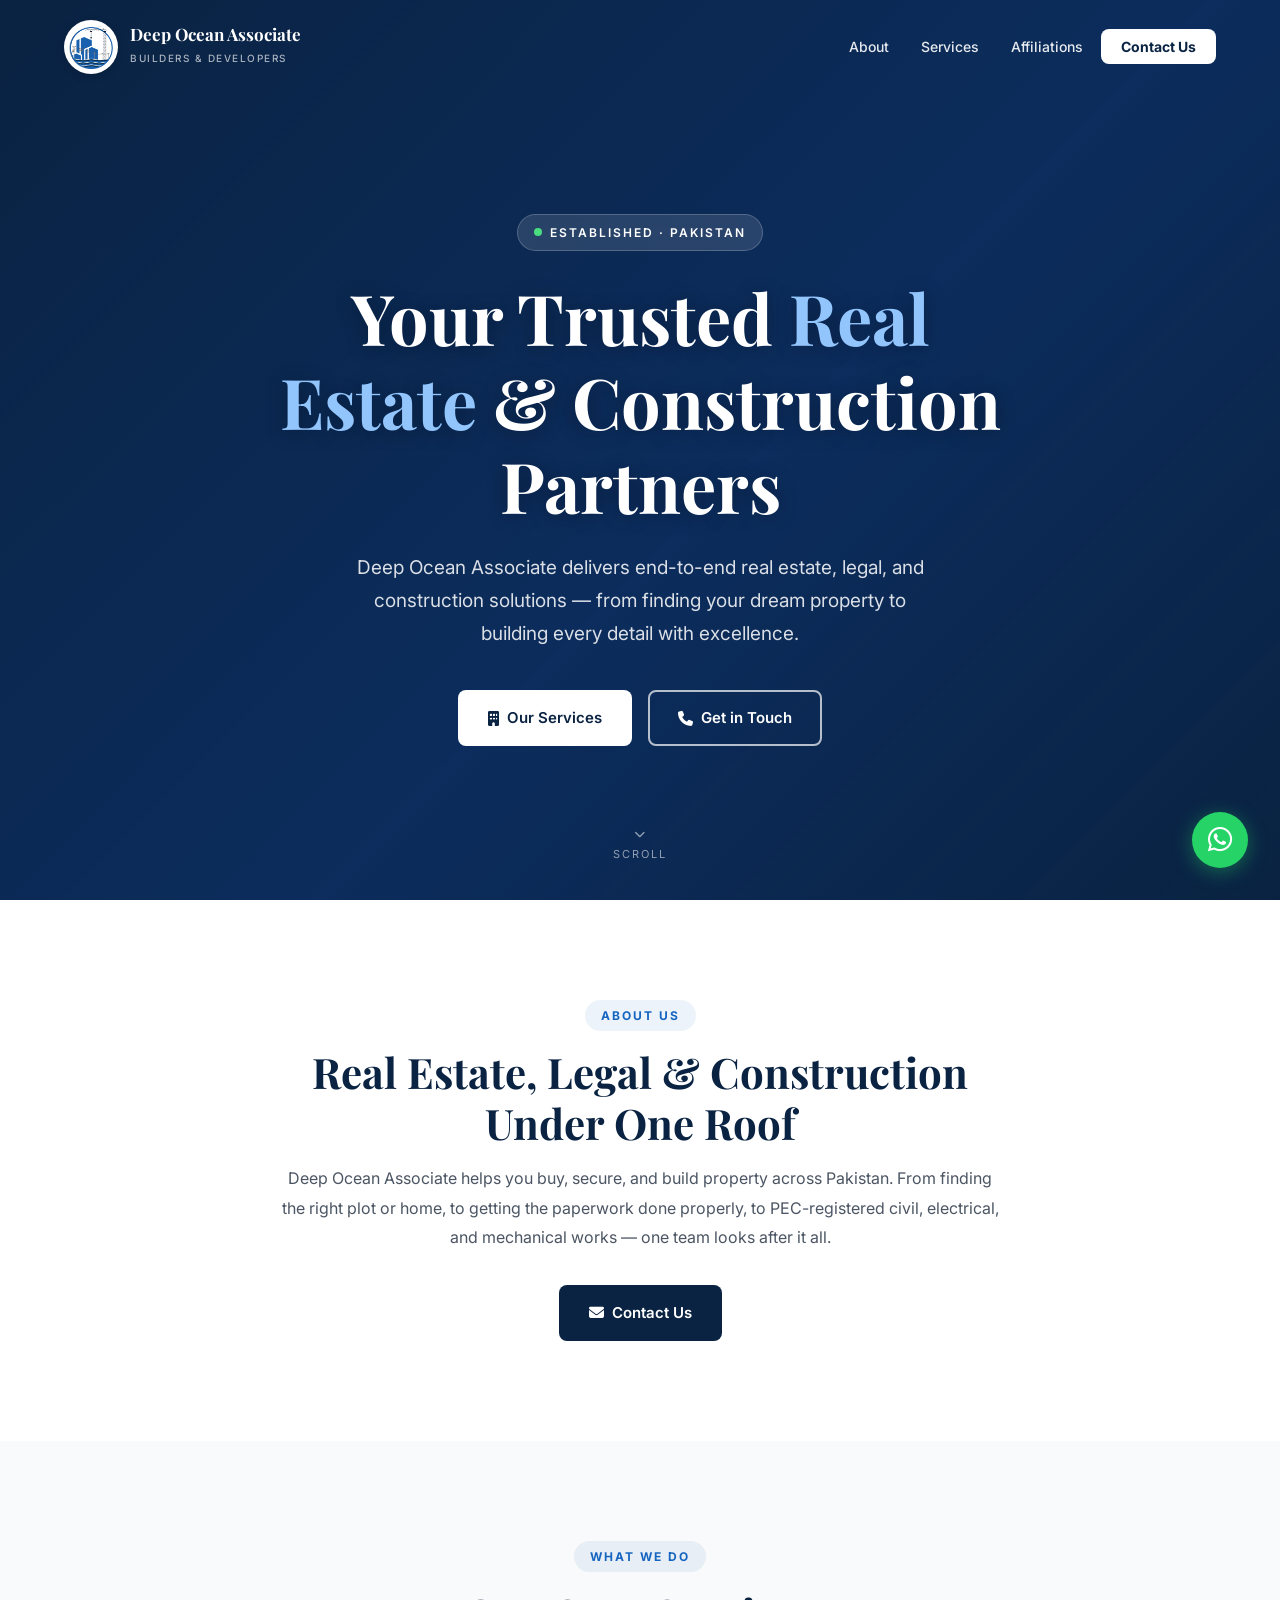
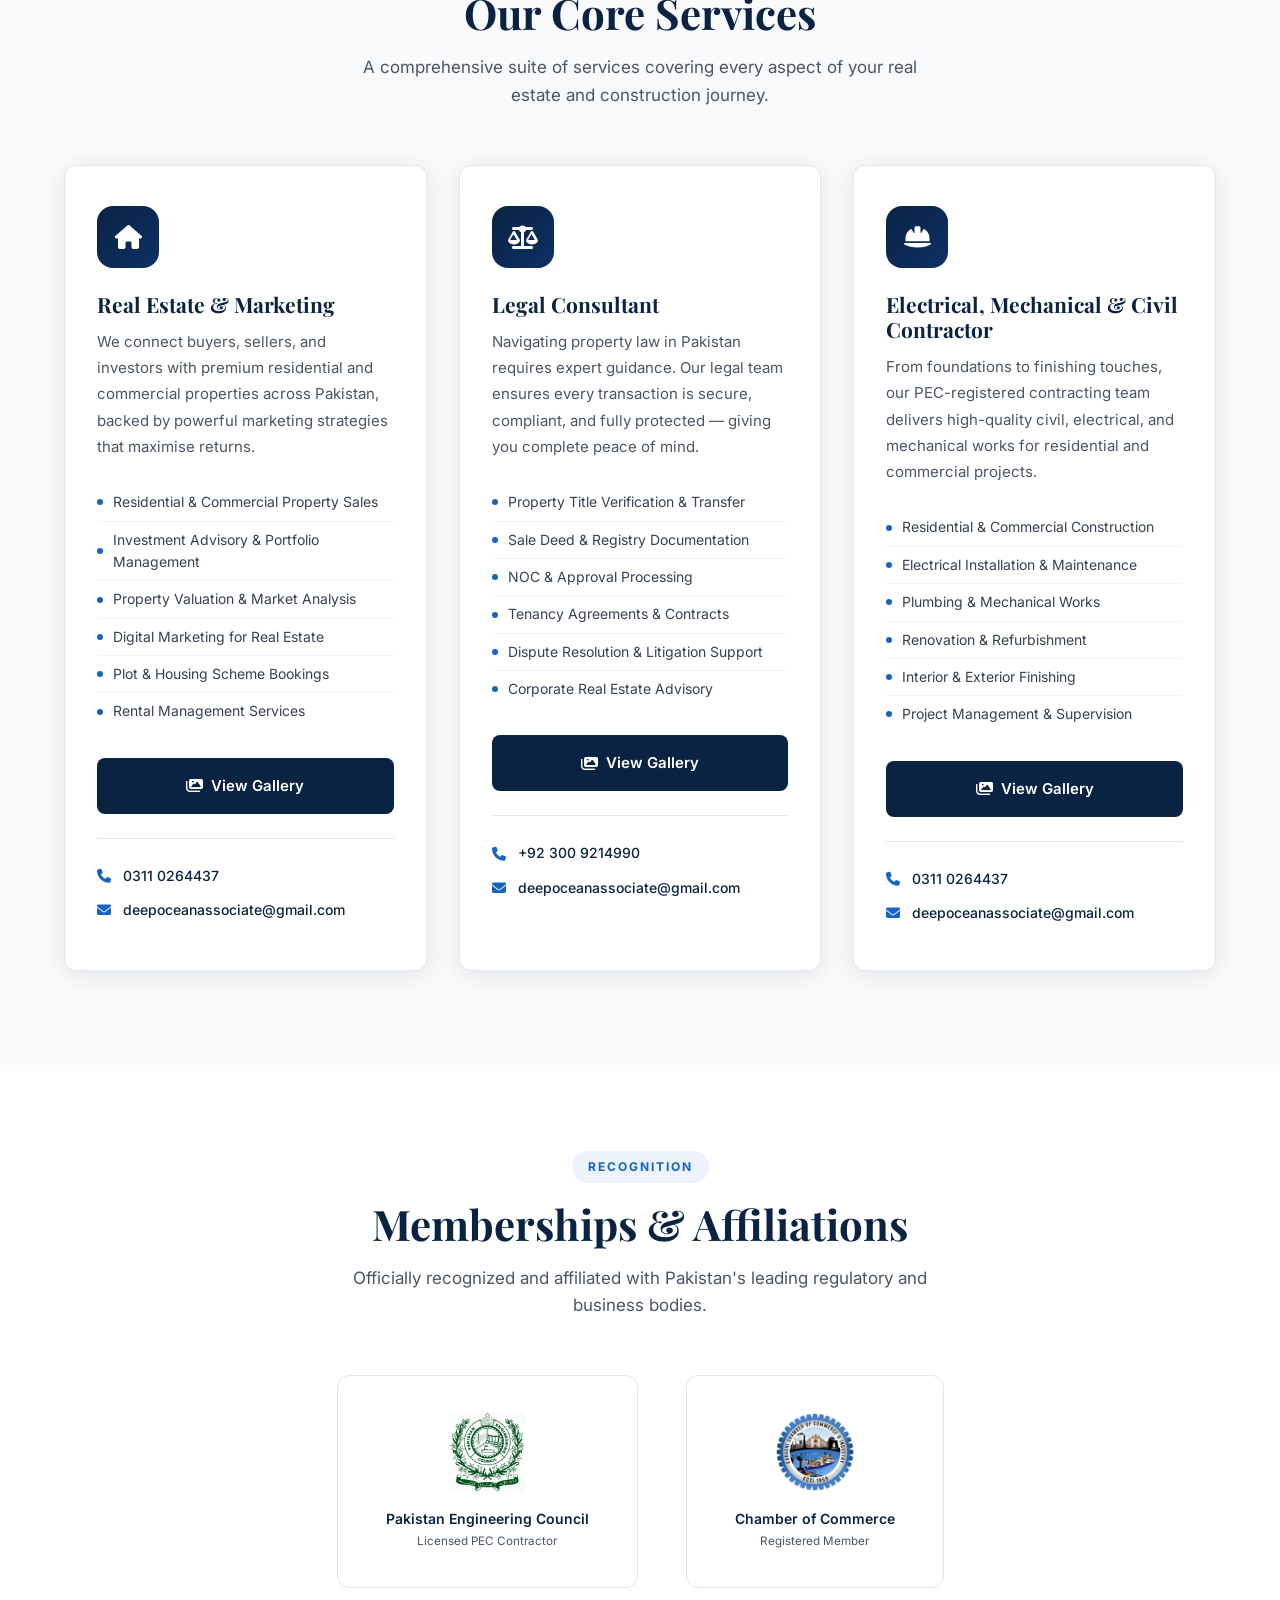
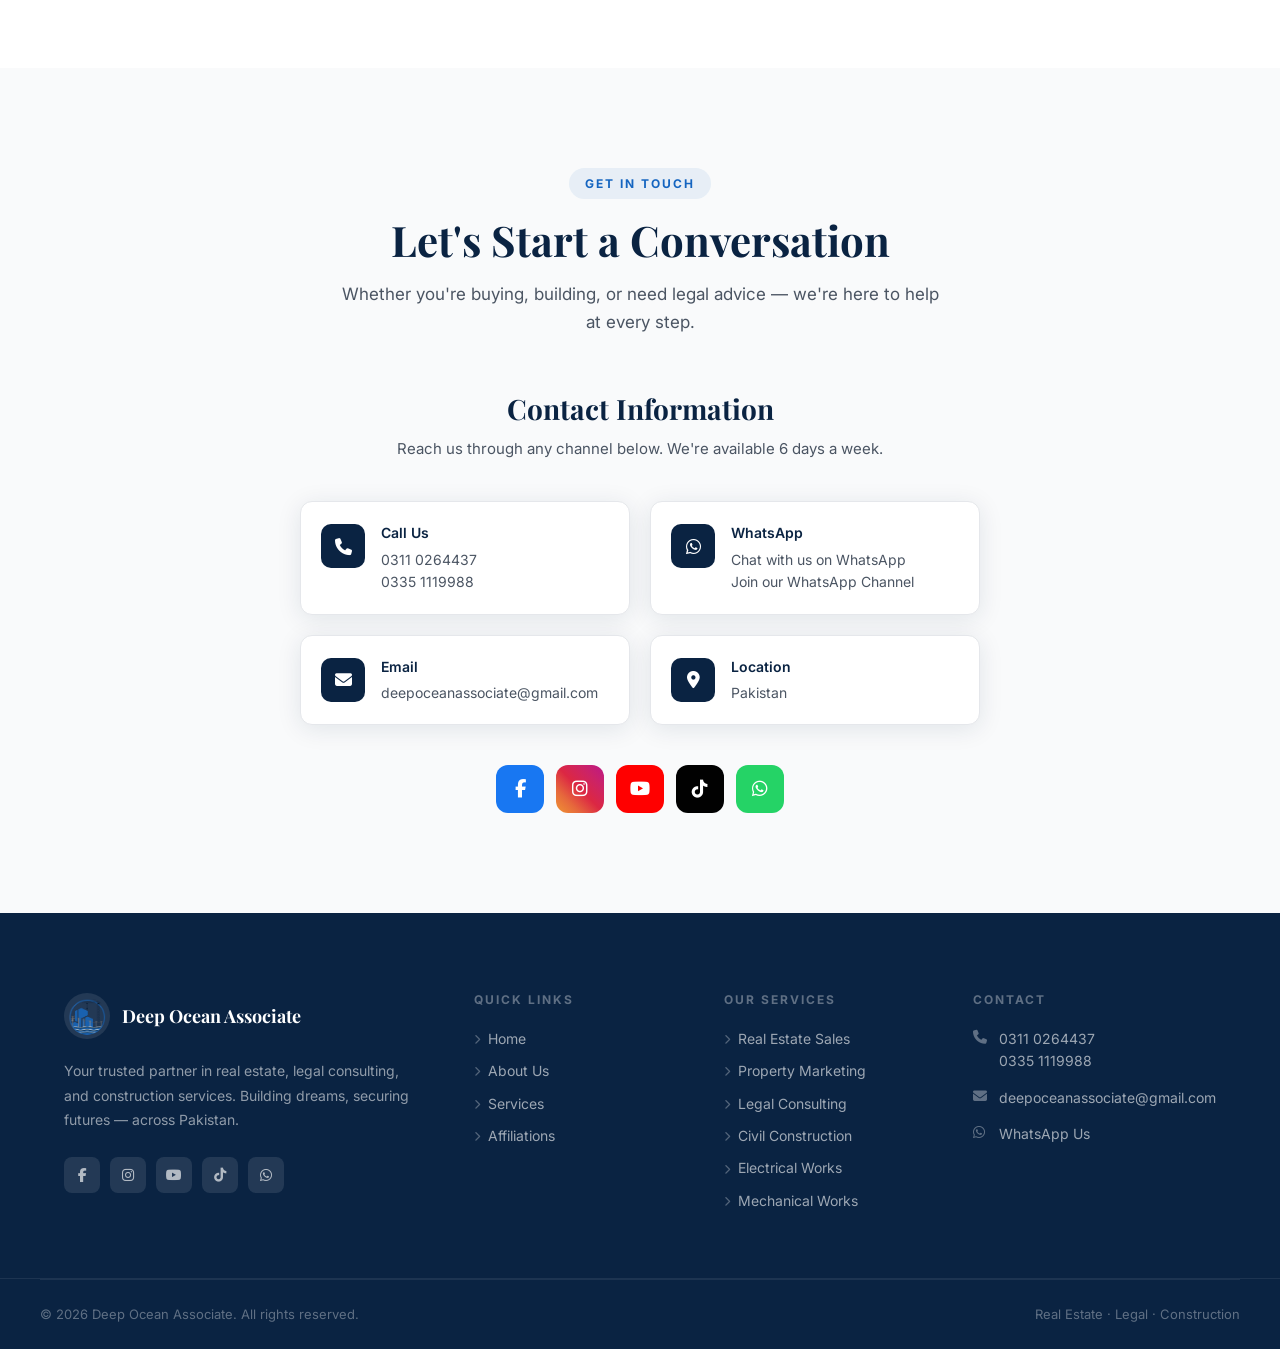
==== commit ba6d6eaf: "Restructure landing page: service gallery pages, hero slider, simplified about Remove stats, listing" ====
--- a/index.html
+++ b/index.html
@@ -91,8 +91,10 @@
     /* HERO */
     #home { position: relative; min-height: 100vh; display: flex; align-items: center; justify-content: center; overflow: hidden; }
     #home > .container { width: 100%; }
-    .hero-bg { position: absolute; inset: 0; background-image: url('https://images.unsplash.com/photo-1486406146926-c627a92ad1ab?w=1920&q=80'); background-size: cover; background-position: center; }
-    @media (min-width: 769px) { .hero-bg { background-attachment: fixed; } }
+    .hero-slider { position: absolute; inset: 0; overflow: hidden; background: var(--navy); }
+    .hero-slide { position: absolute; inset: 0; background-size: cover; background-position: center; opacity: 0; transform: scale(1.12); transition: opacity 1.4s ease; }
+    .hero-slide.active { opacity: 1; animation: kenburns 7s ease-out forwards; }
+    @keyframes kenburns { from { transform: scale(1.12); } to { transform: scale(1); } }
     .hero-overlay { position: absolute; inset: 0; background: linear-gradient(135deg, rgba(10,35,66,0.88) 0%, rgba(13,48,102,0.75) 55%, rgba(10,35,66,0.55) 100%); }
     .hero-content { position: relative; z-index: 1; max-width: 780px; margin: 0 auto; padding: 140px 0 80px; text-align: center; display: flex; flex-direction: column; align-items: center; }
     .hero-badge { display: inline-flex; align-items: center; gap: 8px; background: rgba(255,255,255,0.12); backdrop-filter: blur(8px); border: 1px solid rgba(255,255,255,0.2); color: white; font-size: 12px; font-weight: 600; letter-spacing: 2px; text-transform: uppercase; padding: 8px 16px; border-radius: 100px; margin-bottom: 24px; }
@@ -107,28 +109,10 @@
 
     /* ABOUT */
     #about { padding: 100px 0; background: var(--white); }
-    .about-grid { display: grid; grid-template-columns: 1fr 1fr; gap: 80px; align-items: center; }
-    .about-text { font-size: 16px; color: var(--gray-600); margin: 20px 0 28px; line-height: 1.85; }
-    .about-features { display: grid; grid-template-columns: 1fr 1fr; gap: 16px; margin-bottom: 36px; }
-    .about-feature { display: flex; align-items: flex-start; gap: 12px; }
-    .af-icon { width: 40px; height: 40px; background: rgba(21,101,192,0.09); border-radius: 10px; display: flex; align-items: center; justify-content: center; color: var(--blue); font-size: 15px; flex-shrink: 0; }
-    .af-text h4 { font-family: 'Inter', sans-serif; font-size: 14px; font-weight: 600; color: var(--navy); margin-bottom: 2px; }
-    .af-text p { font-size: 13px; color: var(--gray-600); }
-    .about-image { position: relative; }
-    .about-image img { width: 100%; height: 520px; object-fit: cover; border-radius: 20px; }
-    .about-badge { position: absolute; bottom: -24px; left: -24px; background: var(--navy); color: white; padding: 22px 26px; border-radius: 16px; text-align: center; box-shadow: var(--shadow-lg); }
-    .about-badge .num { font-family: 'Playfair Display', serif; font-size: 38px; font-weight: 800; line-height: 1; }
-    .about-badge .num span { color: #93C5FD; }
-    .about-badge .lbl { font-size: 12px; color: rgba(255,255,255,0.65); margin-top: 4px; }
-
-    /* STATS BAR */
-    .stats-bar { padding: 60px 0; background: var(--navy); }
-    .stats-grid { display: grid; grid-template-columns: repeat(4,1fr); gap: 40px; text-align: center; }
-    .stat-item .number { font-family: 'Playfair Display', serif; font-size: clamp(36px,4vw,52px); font-weight: 800; color: white; line-height: 1; }
-    .stat-item .suffix { color: #93C5FD; }
-    .stat-item .label { font-size: 14px; color: rgba(255,255,255,0.55); margin-top: 8px; }
-
-    /* SERVICES */
+    .about-simple { max-width: 720px; margin: 0 auto; text-align: center; }
+    .about-text { font-size: 16px; color: var(--gray-600); margin: 8px 0 32px; line-height: 1.85; }
+
+/* SERVICES */
     #services { padding: 100px 0; background: var(--gray-50); }
     .services-grid { display: grid; grid-template-columns: repeat(3,1fr); gap: 32px; }
     .service-card { background: var(--white); border-radius: var(--radius); padding: 40px 32px; box-shadow: var(--shadow); transition: all 0.3s ease; position: relative; overflow: hidden; border: 1px solid var(--gray-200); }
@@ -147,38 +131,10 @@
     .service-contact a:hover { color: var(--blue); }
     .service-contact i { color: var(--blue); width: 16px; }
 
-    /* LISTINGS */
-    #listings { padding: 100px 0; background: var(--white); }
-    .listings-grid { display: grid; grid-template-columns: repeat(3,1fr); gap: 24px; }
-    .listing-card { border-radius: var(--radius); overflow: hidden; box-shadow: var(--shadow); transition: all 0.3s ease; cursor: pointer; position: relative; }
-    .listing-card:hover { transform: translateY(-6px); box-shadow: var(--shadow-lg); }
-    .listing-card img { width: 100%; height: 260px; object-fit: cover; transition: transform 0.5s ease; display: block; }
-    .listing-card:hover img { transform: scale(1.05); }
-    .listing-overlay { position: absolute; inset: 0; background: rgba(10,35,66,0.65); display: flex; align-items: center; justify-content: center; opacity: 0; transition: opacity 0.3s; }
-    .listing-card:hover .listing-overlay { opacity: 1; }
-    .listing-overlay i { color: white; font-size: 28px; }
-    .listing-badge { position: absolute; top: 16px; left: 16px; background: var(--navy); color: white; font-size: 11px; font-weight: 700; letter-spacing: 1px; text-transform: uppercase; padding: 4px 12px; border-radius: 100px; }
-
-    /* GALLERY */
-    #gallery { padding: 100px 0; background: var(--gray-50); }
-    .gallery-grid { display: grid; grid-template-columns: repeat(4,1fr); gap: 16px; }
-    .gallery-item { border-radius: 10px; overflow: hidden; cursor: pointer; position: relative; height: 220px; }
-    .gallery-item img { width: 100%; height: 100%; object-fit: cover; transition: transform 0.5s ease; }
-    .gallery-item:hover img { transform: scale(1.07); }
-    .gallery-item-overlay { position: absolute; inset: 0; background: rgba(10,35,66,0.5); display: flex; align-items: center; justify-content: center; opacity: 0; transition: opacity 0.3s; }
-    .gallery-item:hover .gallery-item-overlay { opacity: 1; }
-    .gallery-item-overlay i { color: white; font-size: 28px; }
-    .lightbox { position: fixed; inset: 0; background: rgba(0,0,0,0.93); z-index: 9999; display: none; align-items: center; justify-content: center; }
-    .lightbox.open { display: flex; }
-    .lightbox-img { max-width: 90vw; max-height: 88vh; object-fit: contain; border-radius: 8px; }
-    .lb-close { position: absolute; top: 24px; right: 28px; background: none; border: none; color: white; font-size: 34px; cursor: pointer; transition: transform 0.2s; }
-    .lb-close:hover { transform: rotate(90deg); }
-    .lb-prev,.lb-next { position: absolute; top: 50%; transform: translateY(-50%); background: rgba(255,255,255,0.1); border: 1px solid rgba(255,255,255,0.2); color: white; width: 48px; height: 48px; border-radius: 50%; display: flex; align-items: center; justify-content: center; cursor: pointer; font-size: 16px; transition: background 0.2s; }
-    .lb-prev { left: 24px; }
-    .lb-next { right: 24px; }
-    .lb-prev:hover,.lb-next:hover { background: rgba(255,255,255,0.25); }
-
-    /* AFFILIATIONS */
+    /* SERVICE GALLERY BUTTON */
+    .service-gallery-btn { width: 100%; justify-content: center; margin-bottom: 24px; }
+
+/* AFFILIATIONS */
     #affiliations { padding: 80px 0; background: var(--white); }
     .affiliations-grid { display: flex; justify-content: center; align-items: center; gap: 48px; flex-wrap: wrap; }
     .affiliation-card { display: flex; flex-direction: column; align-items: center; gap: 16px; padding: 36px 48px; border: 1px solid var(--gray-200); border-radius: var(--radius); min-width: 220px; transition: all 0.3s; }
@@ -237,24 +193,13 @@
 
     /* RESPONSIVE */
     @media (max-width: 1024px) {
-      .about-grid { grid-template-columns: 1fr; gap: 48px; }
-      .about-image { order: -1; }
-      .about-image img { height: 380px; }
-      .about-badge { left: 16px; bottom: -16px; }
       .services-grid { grid-template-columns: 1fr; max-width: 540px; margin: 0 auto; }
-      .listings-grid { grid-template-columns: repeat(2,1fr); }
-      .gallery-grid { grid-template-columns: repeat(2,1fr); }
       .contact-cards { grid-template-columns: 1fr; }
       .footer-grid { grid-template-columns: 1fr 1fr; }
     }
     @media (max-width: 768px) {
       .nav-links { display: none; }
       .hamburger { display: flex; }
-      .stats-grid { grid-template-columns: repeat(2,1fr); gap: 32px; }
-      .about-features { grid-template-columns: 1fr; }
-      .listings-grid { grid-template-columns: 1fr; max-width: 420px; margin: 0 auto; }
-      .gallery-grid { grid-template-columns: repeat(2,1fr); }
-      .gallery-item { height: 180px; }
 
       .footer-grid { grid-template-columns: 1fr; gap: 32px; }
       .footer-bottom { flex-direction: column; gap: 8px; text-align: center; }
@@ -262,8 +207,6 @@
     @media (max-width: 480px) {
       .hero-btns { flex-direction: column; }
       .hero-btns .btn { width: 100%; justify-content: center; }
-      .gallery-grid { grid-template-columns: repeat(2,1fr); }
-      .about-badge { display: none; }
       .contact-cards { grid-template-columns: 1fr; }
       .affiliation-card { padding: 24px 28px; min-width: 160px; }
       .services-grid { max-width: 100%; }
@@ -286,8 +229,6 @@
       <ul class="nav-links">
         <li><a href="#about">About</a></li>
         <li><a href="#services">Services</a></li>
-        <li><a href="#listings">Listings</a></li>
-        <li><a href="#gallery">Gallery</a></li>
         <li><a href="#affiliations">Affiliations</a></li>
         <li><a href="#contact" class="nav-cta">Contact Us</a></li>
       </ul>
@@ -303,15 +244,19 @@
   <button class="mobile-close" id="mobileClose" aria-label="Close menu"><i class="fa fa-times"></i></button>
   <a href="#about" class="mnl">About</a>
   <a href="#services" class="mnl">Services</a>
-  <a href="#listings" class="mnl">Listings</a>
-  <a href="#gallery" class="mnl">Gallery</a>
   <a href="#affiliations" class="mnl">Affiliations</a>
   <a href="#contact" class="mnl">Contact Us</a>
 </div>
 
 <!-- HERO -->
 <section id="home">
-  <div class="hero-bg"></div>
+  <div class="hero-slider" id="heroSlider" aria-hidden="true">
+    <div class="hero-slide active" style="background-image:url('https://images.unsplash.com/photo-1486406146926-c627a92ad1ab?w=1920&q=80')"></div>
+    <div class="hero-slide" style="background-image:url('https://images.unsplash.com/photo-1613490493576-7fde63acd811?w=1920&q=80')"></div>
+    <div class="hero-slide" style="background-image:url('https://images.unsplash.com/photo-1600585154340-be6161a56a0c?w=1920&q=80')"></div>
+    <div class="hero-slide" style="background-image:url('https://images.unsplash.com/photo-1504307651254-35680f356dfd?w=1920&q=80')"></div>
+    <div class="hero-slide" style="background-image:url('https://images.unsplash.com/photo-1582268611958-ebfd161ef9cf?w=1920&q=80')"></div>
+  </div>
   <div class="hero-overlay"></div>
   <div class="container">
     <div class="hero-content">
@@ -319,7 +264,7 @@
       <h1 class="hero-title">Your Trusted <span>Real Estate</span> &amp; Construction Partners</h1>
       <p class="hero-sub">Deep Ocean Associate delivers end-to-end real estate, legal, and construction solutions — from finding your dream property to building every detail with excellence.</p>
       <div class="hero-btns">
-        <a href="#listings" class="btn btn-white"><i class="fa fa-building"></i> Explore Listings</a>
+        <a href="#services" class="btn btn-white"><i class="fa fa-building"></i> Our Services</a>
         <a href="#contact" class="btn btn-outline-white"><i class="fa fa-phone"></i> Get in Touch</a>
       </div>
     </div>
@@ -330,66 +275,14 @@
 <!-- ABOUT -->
 <section id="about">
   <div class="container">
-    <div class="about-grid">
-      <div class="about-content fade-up">
-        <span class="section-tag">About Us</span>
-        <h2 class="section-heading">Building Trust, One Property at a Time</h2>
-        <p class="about-text">Deep Ocean Associate is a multidisciplinary firm dedicated to transforming the way Pakistan builds, buys, and invests in property. With years of experience, we combine real estate expertise, legal counsel, and construction proficiency under one roof — so you never have to look elsewhere.</p>
-        <p class="about-text" style="margin-top:-8px">From residential societies and commercial developments to electrical and civil contracting, our team ensures every project is delivered with integrity, quality, and precision.</p>
-        <div class="about-features">
-          <div class="about-feature">
-            <div class="af-icon"><i class="fa fa-handshake"></i></div>
-            <div class="af-text"><h4>Trusted Partner</h4><p>Years of client satisfaction &amp; repeat business</p></div>
-          </div>
-          <div class="about-feature">
-            <div class="af-icon"><i class="fa fa-shield-alt"></i></div>
-            <div class="af-text"><h4>Legal Expertise</h4><p>Full legal support for every transaction</p></div>
-          </div>
-          <div class="about-feature">
-            <div class="af-icon"><i class="fa fa-ruler-combined"></i></div>
-            <div class="af-text"><h4>Quality Construction</h4><p>PEC-registered with proven results</p></div>
-          </div>
-          <div class="about-feature">
-            <div class="af-icon"><i class="fa fa-chart-line"></i></div>
-            <div class="af-text"><h4>Smart Investment</h4><p>Data-driven real estate &amp; marketing</p></div>
-          </div>
-        </div>
-        <a href="#contact" class="btn btn-primary"><i class="fa fa-envelope"></i> Work With Us</a>
-      </div>
-      <div class="about-image fade-up" style="transition-delay:0.2s">
-        <img src="https://images.unsplash.com/photo-1560518883-ce09059eeffa?w=700&q=80" alt="Real estate professionals" loading="lazy">
-        <div class="about-badge">
-          <div class="num">10<span>+</span></div>
-          <div class="lbl">Years of<br>Experience</div>
-        </div>
-      </div>
+    <div class="about-simple fade-up">
+      <span class="section-tag">About Us</span>
+      <h2 class="section-heading">Real Estate, Legal &amp; Construction Under One Roof</h2>
+      <p class="about-text">Deep Ocean Associate helps you buy, secure, and build property across Pakistan. From finding the right plot or home, to getting the paperwork done properly, to PEC-registered civil, electrical, and mechanical works &mdash; one team looks after it all.</p>
+      <a href="#contact" class="btn btn-primary"><i class="fa fa-envelope"></i> Contact Us</a>
     </div>
   </div>
 </section>
-
-<!-- STATS BAR -->
-<div class="stats-bar">
-  <div class="container">
-    <div class="stats-grid">
-      <div class="stat-item fade-up">
-        <div class="number"><span class="counter" data-target="500">0</span><span class="suffix">+</span></div>
-        <div class="label">Projects Completed</div>
-      </div>
-      <div class="stat-item fade-up" style="transition-delay:0.1s">
-        <div class="number"><span class="counter" data-target="10">0</span><span class="suffix">+</span></div>
-        <div class="label">Years Experience</div>
-      </div>
-      <div class="stat-item fade-up" style="transition-delay:0.2s">
-        <div class="number"><span class="counter" data-target="300">0</span><span class="suffix">+</span></div>
-        <div class="label">Satisfied Clients</div>
-      </div>
-      <div class="stat-item fade-up" style="transition-delay:0.3s">
-        <div class="number"><span class="counter" data-target="2">0</span><span class="suffix"></span></div>
-        <div class="label">Official Affiliations</div>
-      </div>
-    </div>
-  </div>
-</div>
 
 <!-- SERVICES -->
 <section id="services">
@@ -412,9 +305,9 @@
           <li>Plot &amp; Housing Scheme Bookings</li>
           <li>Rental Management Services</li>
         </ul>
+        <a href="gallery-real-estate.html" class="btn btn-primary service-gallery-btn"><i class="fa fa-images"></i> View Gallery</a>
         <div class="service-contact">
           <a href="tel:+923110264437"><i class="fa fa-phone"></i> 0311 0264437</a>
-          <a href="tel:+923343697532"><i class="fa fa-phone"></i> 0334 3697532</a>
           <a href="mailto:deepoceanassociate@gmail.com"><i class="fa fa-envelope"></i> deepoceanassociate@gmail.com</a>
         </div>
       </div>
@@ -430,8 +323,9 @@
           <li>Dispute Resolution &amp; Litigation Support</li>
           <li>Corporate Real Estate Advisory</li>
         </ul>
+        <a href="gallery-legal.html" class="btn btn-primary service-gallery-btn"><i class="fa fa-images"></i> View Gallery</a>
         <div class="service-contact">
-          <a href="tel:+923351119988"><i class="fa fa-phone"></i> 0335 1119988</a>
+          <a href="tel:+923009214990"><i class="fa fa-phone"></i> +92 300 9214990</a>
           <a href="mailto:deepoceanassociate@gmail.com"><i class="fa fa-envelope"></i> deepoceanassociate@gmail.com</a>
         </div>
       </div>
@@ -447,6 +341,7 @@
           <li>Interior &amp; Exterior Finishing</li>
           <li>Project Management &amp; Supervision</li>
         </ul>
+        <a href="gallery-construction.html" class="btn btn-primary service-gallery-btn"><i class="fa fa-images"></i> View Gallery</a>
         <div class="service-contact">
           <a href="tel:+923110264437"><i class="fa fa-phone"></i> 0311 0264437</a>
           <a href="mailto:deepoceanassociate@gmail.com"><i class="fa fa-envelope"></i> deepoceanassociate@gmail.com</a>
@@ -455,72 +350,6 @@
     </div>
   </div>
 </section>
-
-<!-- LISTINGS -->
-<section id="listings">
-  <div class="container">
-    <div class="section-header fade-up">
-      <span class="section-tag">Properties</span>
-      <h2 class="section-heading">Current Listings &amp; Featured Properties</h2>
-      <p class="section-sub">Browse our hand-picked selection of residential and commercial properties across prime locations.</p>
-    </div>
-    <div class="listings-grid">
-      <div class="listing-card fade-up">
-        <img src="ads/ad1.jpeg" alt="Property Listing 1" loading="lazy">
-        <div class="listing-overlay"><i class="fa fa-expand"></i></div>
-        <div class="listing-badge">For Sale</div>
-      </div>
-      <div class="listing-card fade-up" style="transition-delay:0.08s">
-        <img src="ads/ad2.jpeg" alt="Property Listing 2" loading="lazy">
-        <div class="listing-overlay"><i class="fa fa-expand"></i></div>
-        <div class="listing-badge">For Sale</div>
-      </div>
-      <div class="listing-card fade-up" style="transition-delay:0.16s">
-        <img src="ads/ad3.jpeg" alt="Property Listing 3" loading="lazy">
-        <div class="listing-overlay"><i class="fa fa-expand"></i></div>
-        <div class="listing-badge">Featured</div>
-      </div>
-      <div class="listing-card fade-up" style="transition-delay:0.24s">
-        <img src="ads/ad4.jpeg" alt="Property Listing 4" loading="lazy">
-        <div class="listing-overlay"><i class="fa fa-expand"></i></div>
-        <div class="listing-badge">For Sale</div>
-      </div>
-      <div class="listing-card fade-up" style="transition-delay:0.32s">
-        <img src="ads/ad5.jpeg" alt="Property Listing 5" loading="lazy">
-        <div class="listing-overlay"><i class="fa fa-expand"></i></div>
-        <div class="listing-badge">Investment</div>
-      </div>
-      <div class="listing-card fade-up" style="transition-delay:0.40s">
-        <img src="ads/ad6.jpeg" alt="Property Listing 6" loading="lazy">
-        <div class="listing-overlay"><i class="fa fa-expand"></i></div>
-        <div class="listing-badge">Featured</div>
-      </div>
-    </div>
-    <div style="text-align:center;margin-top:48px" class="fade-up">
-      <a href="#contact" class="btn btn-primary"><i class="fa fa-phone"></i> Inquire About a Property</a>
-    </div>
-  </div>
-</section>
-
-<!-- GALLERY -->
-<section id="gallery">
-  <div class="container">
-    <div class="section-header fade-up">
-      <span class="section-tag">Our Work</span>
-      <h2 class="section-heading">Project Gallery</h2>
-      <p class="section-sub">A showcase of completed projects, developments, and properties delivered by our team across Pakistan.</p>
-    </div>
-    <div class="gallery-grid" id="galleryGrid"></div>
-  </div>
-</section>
-
-<!-- Lightbox -->
-<div class="lightbox" id="lightbox">
-  <button class="lb-close" id="lbClose"><i class="fa fa-times"></i></button>
-  <button class="lb-prev" id="lbPrev"><i class="fa fa-chevron-left"></i></button>
-  <img class="lightbox-img" id="lbImg" src="" alt="">
-  <button class="lb-next" id="lbNext"><i class="fa fa-chevron-right"></i></button>
-</div>
 
 <!-- AFFILIATIONS -->
 <section id="affiliations">
@@ -560,7 +389,6 @@
           <div class="ci-text">
             <p>Call Us</p>
             <a href="tel:+923110264437">0311 0264437</a>
-            <a href="tel:+923343697532">0334 3697532</a>
             <a href="tel:+923351119988">0335 1119988</a>
           </div>
         </div>
@@ -622,8 +450,6 @@
           <li><a href="#home"><i class="fa fa-chevron-right"></i> Home</a></li>
           <li><a href="#about"><i class="fa fa-chevron-right"></i> About Us</a></li>
           <li><a href="#services"><i class="fa fa-chevron-right"></i> Services</a></li>
-          <li><a href="#listings"><i class="fa fa-chevron-right"></i> Listings</a></li>
-          <li><a href="#gallery"><i class="fa fa-chevron-right"></i> Gallery</a></li>
           <li><a href="#affiliations"><i class="fa fa-chevron-right"></i> Affiliations</a></li>
         </ul>
       </div>
@@ -640,7 +466,7 @@
       </div>
       <div class="footer-col">
         <h4>Contact</h4>
-        <div class="fc-item"><i class="fa fa-phone"></i><div><a href="tel:+923110264437">0311 0264437</a><br><a href="tel:+923343697532">0334 3697532</a><br><a href="tel:+923351119988">0335 1119988</a></div></div>
+        <div class="fc-item"><i class="fa fa-phone"></i><div><a href="tel:+923110264437">0311 0264437</a><br><a href="tel:+923351119988">0335 1119988</a></div></div>
         <div class="fc-item"><i class="fa fa-envelope"></i><a href="mailto:deepoceanassociate@gmail.com">deepoceanassociate@gmail.com</a></div>
         <div class="fc-item"><i class="fab fa-whatsapp"></i><a href="https://wa.me/message/5FTWBIGDE5Q5L1" target="_blank" rel="noopener">WhatsApp Us</a></div>
       </div>
@@ -648,7 +474,7 @@
   </div>
   <div style="border-top:1px solid rgba(255,255,255,0.08)">
     <div class="container footer-bottom">
-      <span>&copy; 2025 Deep Ocean Associate. All rights reserved.</span>
+      <span>&copy; <span id="year">2025</span> Deep Ocean Associate. All rights reserved.</span>
       <span>Real Estate &middot; Legal &middot; Construction</span>
     </div>
   </div>
@@ -660,69 +486,6 @@
 </a>
 
 <script>
-  // Gallery images — thumb src for grid, full for lightbox
-  const galleryImgs = [
-    { src: 'https://images.unsplash.com/photo-1613490493576-7fde63acd811?w=900&q=80', full: 'https://images.unsplash.com/photo-1613490493576-7fde63acd811?w=1600&q=90', alt: 'Modern residence' },
-    { src: 'https://images.unsplash.com/photo-1571055107559-3e67626fa8be?w=600&q=80', full: 'https://images.unsplash.com/photo-1571055107559-3e67626fa8be?w=1400&q=90', alt: 'Commercial building' },
-    { src: 'https://images.unsplash.com/photo-1600585154340-be6161a56a0c?w=600&q=80', full: 'https://images.unsplash.com/photo-1600585154340-be6161a56a0c?w=1400&q=90', alt: 'Residential project' },
-    { src: 'https://images.unsplash.com/photo-1600607688969-a5bfcd646154?w=900&q=80', full: 'https://images.unsplash.com/photo-1600607688969-a5bfcd646154?w=1600&q=90', alt: 'Building exterior' },
-    { src: 'https://images.unsplash.com/photo-1600566753190-17f0baa2a6c3?w=600&q=80', full: 'https://images.unsplash.com/photo-1600566753190-17f0baa2a6c3?w=1400&q=90', alt: 'Luxury property' },
-    { src: 'https://images.unsplash.com/photo-1512917774080-9991f1c4c750?w=600&q=80', full: 'https://images.unsplash.com/photo-1512917774080-9991f1c4c750?w=1400&q=90', alt: 'Modern home' },
-    { src: 'https://images.unsplash.com/photo-1494526585095-c41746248156?w=600&q=80', full: 'https://images.unsplash.com/photo-1494526585095-c41746248156?w=1400&q=90', alt: 'Construction work' },
-    { src: 'https://images.unsplash.com/photo-1564013799919-ab600027ffc6?w=600&q=80', full: 'https://images.unsplash.com/photo-1564013799919-ab600027ffc6?w=1400&q=90', alt: 'Finished home' },
-    { src: 'https://images.unsplash.com/photo-1582268611958-ebfd161ef9cf?w=900&q=80', full: 'https://images.unsplash.com/photo-1582268611958-ebfd161ef9cf?w=1600&q=90', alt: 'Apartment complex' },
-    { src: 'https://images.unsplash.com/photo-1560185007-cde436f6a4d0?w=600&q=80', full: 'https://images.unsplash.com/photo-1560185007-cde436f6a4d0?w=1400&q=90', alt: 'Property development' },
-    { src: 'https://images.unsplash.com/photo-1605146769289-440113cc3d00?w=600&q=80', full: 'https://images.unsplash.com/photo-1605146769289-440113cc3d00?w=1400&q=90', alt: 'Modern villa' },
-    { src: 'https://images.unsplash.com/photo-1600047509807-ba8f99d2cdde?w=600&q=80', full: 'https://images.unsplash.com/photo-1600047509807-ba8f99d2cdde?w=1400&q=90', alt: 'Luxury house' },
-  ];
-
-  const grid = document.getElementById('galleryGrid');
-  galleryImgs.forEach((img, i) => {
-    const el = document.createElement('div');
-    el.className = 'gallery-item fade-up';
-    el.style.transitionDelay = (i * 0.06) + 's';
-    el.innerHTML = `<img src="${img.src}" alt="${img.alt}" loading="lazy"><div class="gallery-item-overlay"><i class="fa fa-expand"></i></div>`;
-    el.addEventListener('click', () => openLb(galleryImgs, i));
-    grid.appendChild(el);
-  });
-
-  // Listing images
-  const listingImgs = [
-    { src: 'ads/ad1.jpeg', alt: 'Property Listing 1' },
-    { src: 'ads/ad2.jpeg', alt: 'Property Listing 2' },
-    { src: 'ads/ad3.jpeg', alt: 'Property Listing 3' },
-    { src: 'ads/ad4.jpeg', alt: 'Property Listing 4' },
-    { src: 'ads/ad5.jpeg', alt: 'Property Listing 5' },
-    { src: 'ads/ad6.jpeg', alt: 'Property Listing 6' },
-  ];
-  document.querySelectorAll('.listing-card').forEach((card, i) => {
-    card.addEventListener('click', () => openLb(listingImgs, i));
-  });
-
-  // Unified Lightbox
-  let lbImages = [], lbIdx = 0;
-  const lb = document.getElementById('lightbox');
-  const lbImg = document.getElementById('lbImg');
-  function openLb(images, i) {
-    lbImages = images;
-    lbIdx = i;
-    lbImg.src = images[i].full || images[i].src;
-    lbImg.alt = images[i].alt;
-    lb.classList.add('open');
-    document.body.style.overflow = 'hidden';
-  }
-  function closeLb() { lb.classList.remove('open'); document.body.style.overflow = ''; }
-  document.getElementById('lbClose').onclick = closeLb;
-  document.getElementById('lbPrev').onclick = () => openLb(lbImages, (lbIdx - 1 + lbImages.length) % lbImages.length);
-  document.getElementById('lbNext').onclick = () => openLb(lbImages, (lbIdx + 1) % lbImages.length);
-  lb.addEventListener('click', e => { if (e.target === lb) closeLb(); });
-  document.addEventListener('keydown', e => {
-    if (!lb.classList.contains('open')) return;
-    if (e.key === 'Escape') closeLb();
-    if (e.key === 'ArrowLeft') document.getElementById('lbPrev').click();
-    if (e.key === 'ArrowRight') document.getElementById('lbNext').click();
-  });
-
   // Navbar scroll
   const navbar = document.getElementById('navbar');
   window.addEventListener('scroll', () => navbar.classList.toggle('scrolled', window.scrollY > 60), { passive: true });
@@ -746,23 +509,17 @@
   }, { threshold: 0.1, rootMargin: '0px 0px -40px 0px' });
   document.querySelectorAll('.fade-up').forEach(el => fo.observe(el));
 
-  // Counter animation
-  const co = new IntersectionObserver(entries => {
-    entries.forEach(en => {
-      if (!en.isIntersecting) return;
-      const tgt = parseInt(en.target.dataset.target);
-      let cur = 0;
-      const step = tgt / 80;
-      const t = setInterval(() => {
-        cur += step;
-        if (cur >= tgt) { cur = tgt; clearInterval(t); }
-        en.target.textContent = Math.floor(cur);
-      }, 20);
-      co.unobserve(en.target);
-    });
-  }, { threshold: 0.6 });
-  document.querySelectorAll('.counter').forEach(el => co.observe(el));
-
+  // Footer year
+  document.getElementById('year').textContent = new Date().getFullYear();
+
+  // Hero slider
+  const slides = document.querySelectorAll('.hero-slide');
+  let si = 0;
+  setInterval(() => {
+    slides[si].classList.remove('active');
+    si = (si + 1) % slides.length;
+    slides[si].classList.add('active');
+  }, 5000);
 </script>
 </body>
 </html>
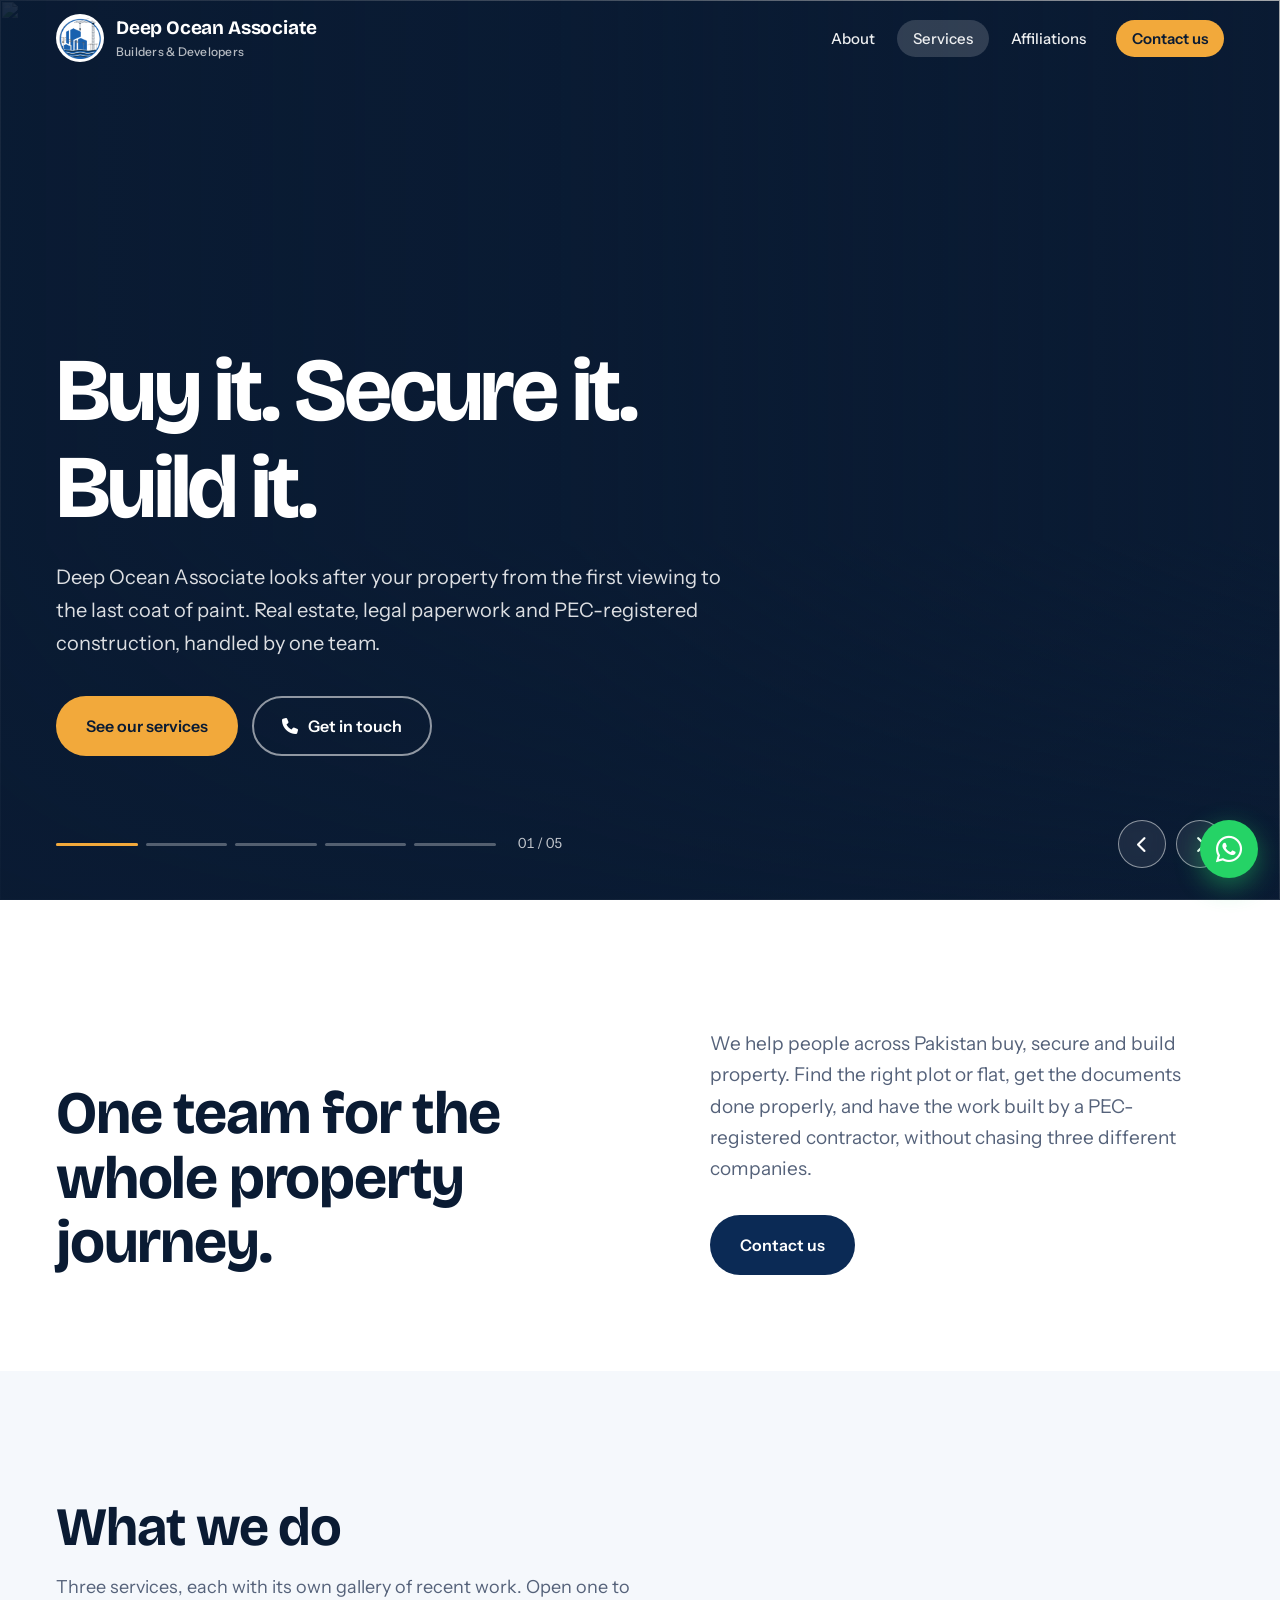
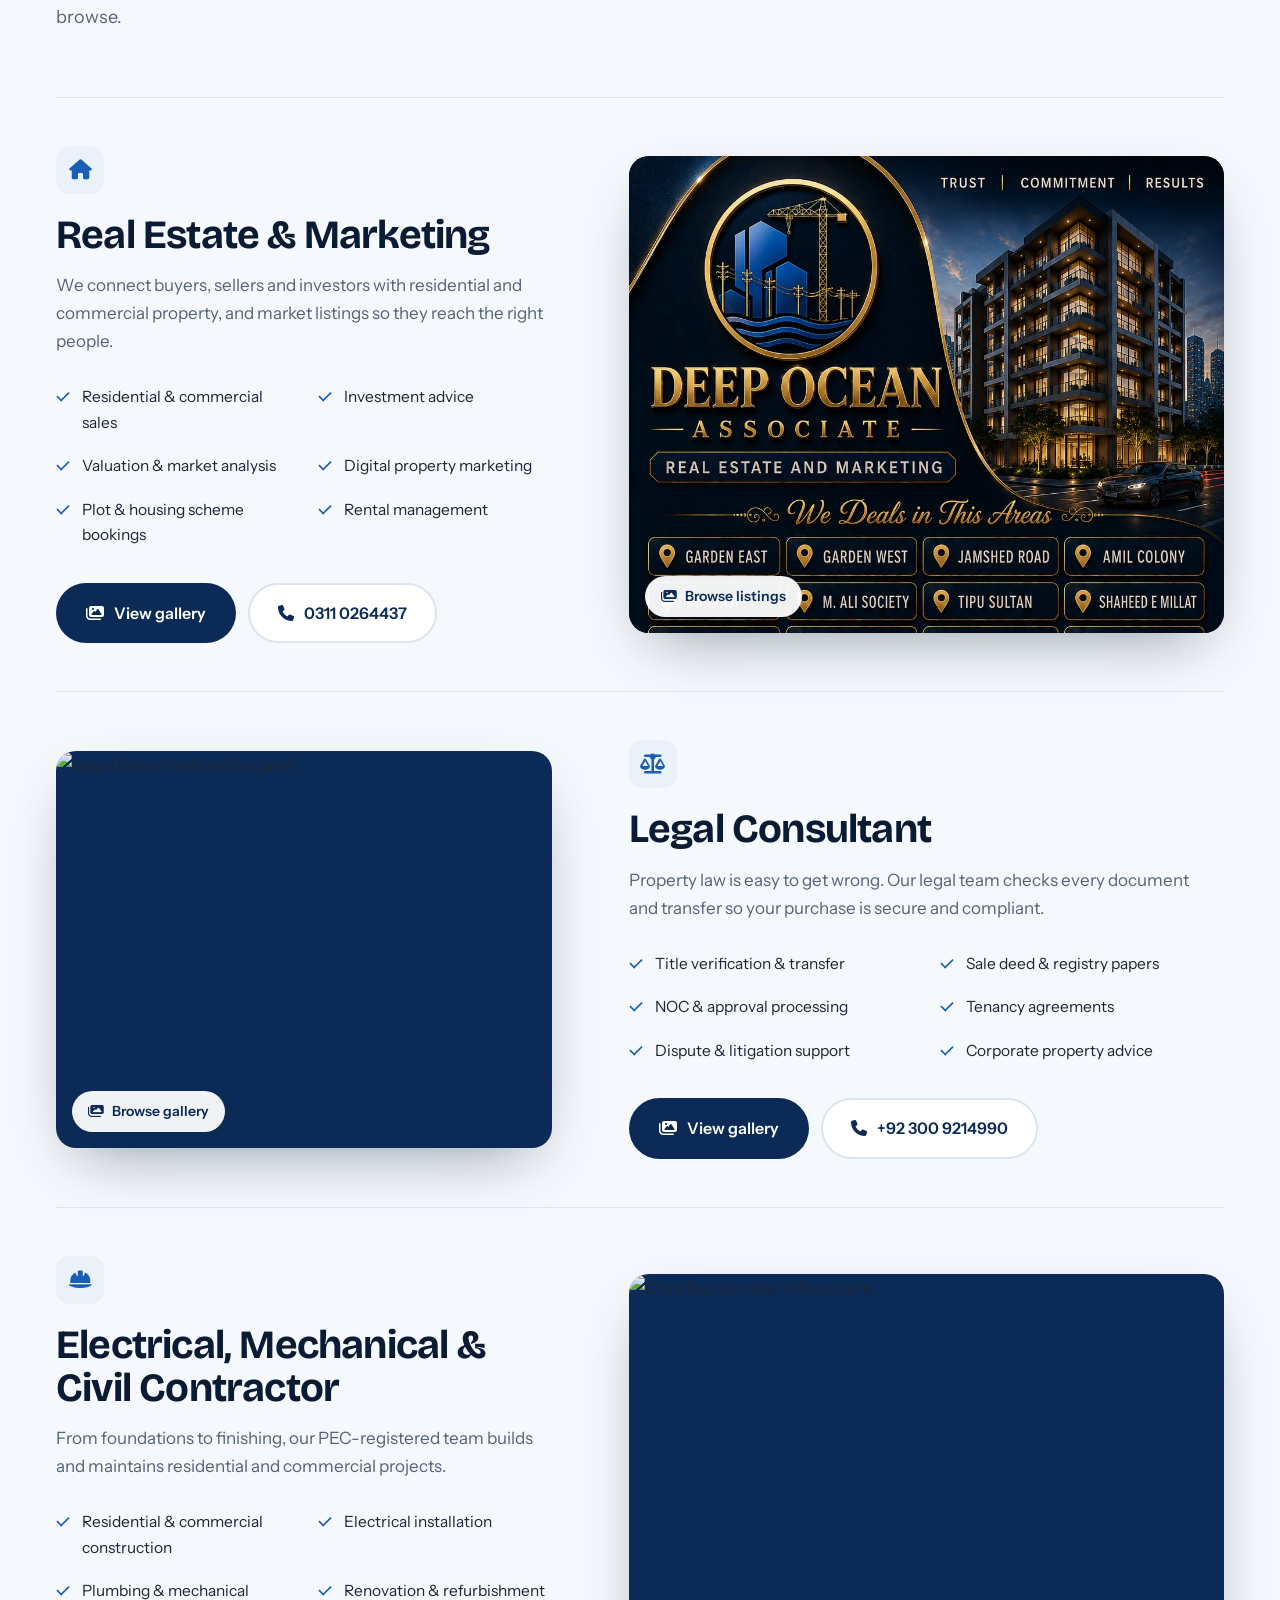
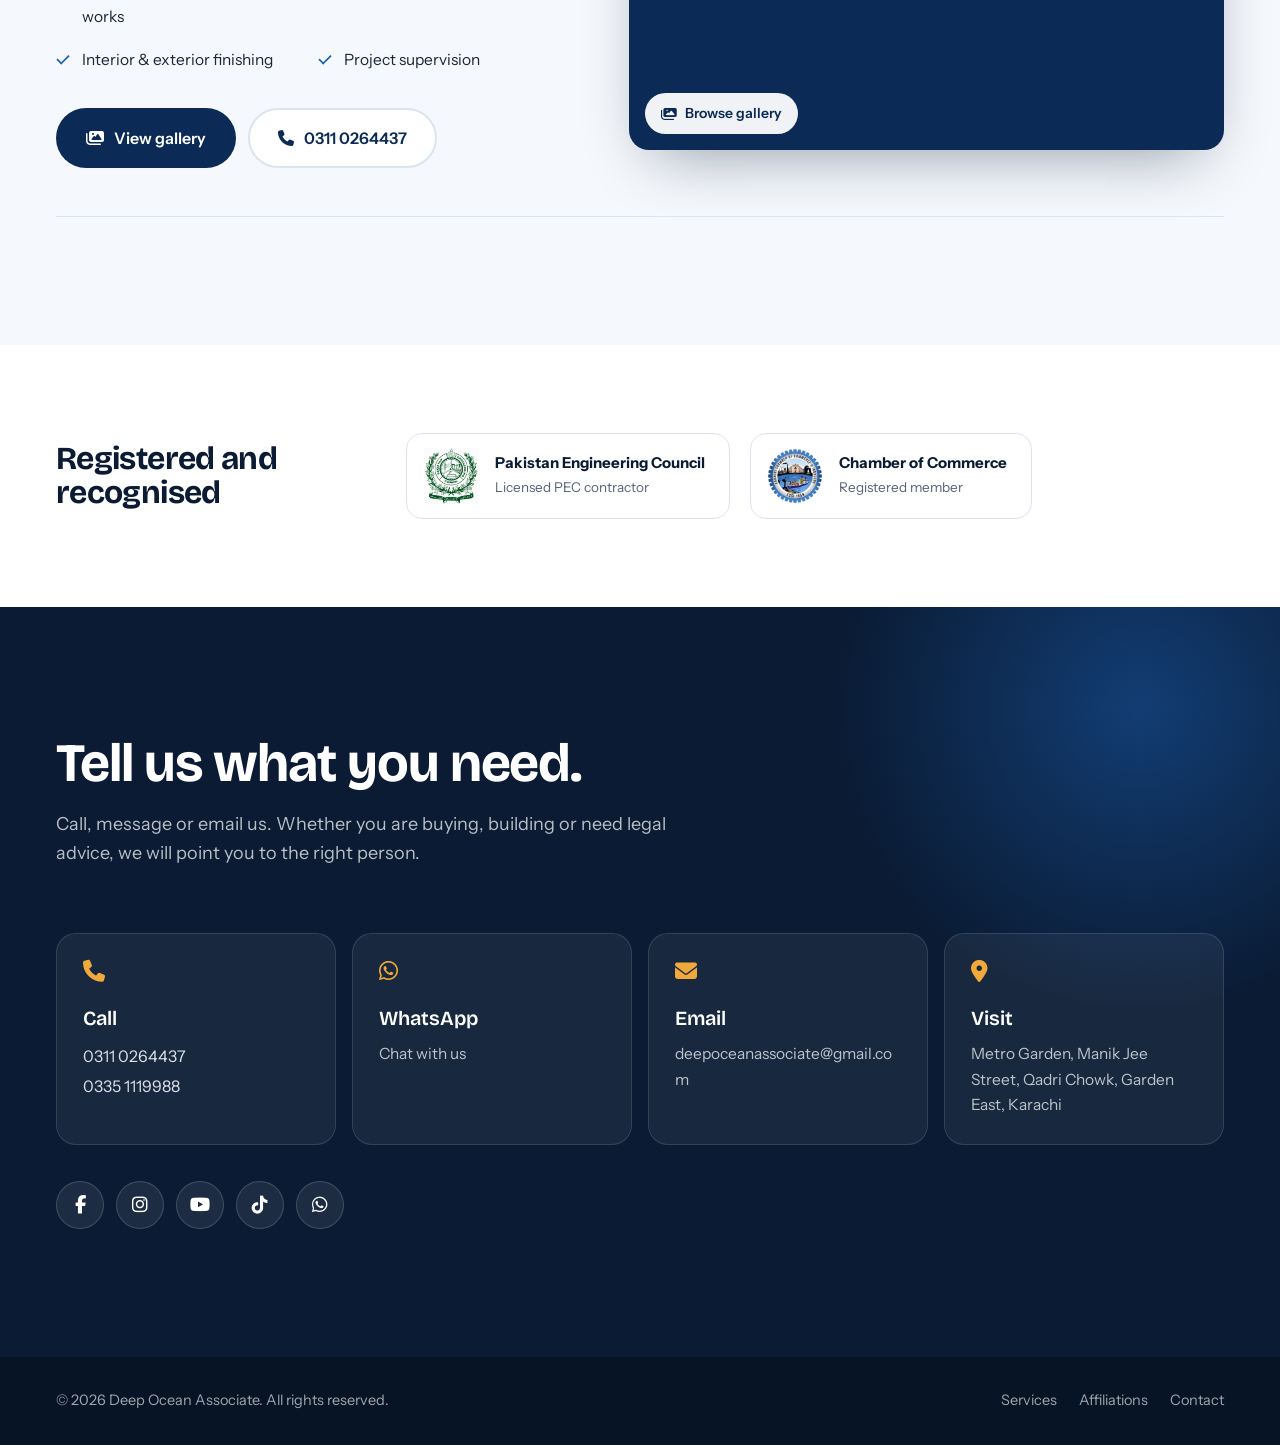
==== commit 113e9de2: "Redesign UI/UX: shared stylesheet, slide-track hero, editorial services, accessible galleries - New " ====
--- a/index.html
+++ b/index.html
@@ -3,523 +3,221 @@
 <head>
   <meta charset="UTF-8">
   <meta name="viewport" content="width=device-width, initial-scale=1.0">
-  <title>Deep Ocean Associate — Real Estate, Legal &amp; Construction Services</title>
-  <meta name="description" content="Deep Ocean Associate — Premier real estate, legal consulting, and civil/electrical/mechanical contracting services across Pakistan.">
+  <title>Deep Ocean Associate — Real Estate, Legal &amp; Construction in Karachi</title>
+  <meta name="description" content="Deep Ocean Associate brings real estate, legal consulting and PEC-registered civil, electrical and mechanical contracting together in one team across Pakistan.">
+  <meta name="theme-color" content="#0A1B33">
+  <meta property="og:type" content="website">
+  <meta property="og:title" content="Deep Ocean Associate — Real Estate, Legal &amp; Construction">
+  <meta property="og:description" content="Buy, secure and build property with one team. Real estate, legal consulting and PEC-registered contracting.">
+  <meta property="og:image" content="https://images.unsplash.com/photo-1486406146926-c627a92ad1ab?w=1200&q=80">
+  <link rel="icon" type="image/png" href="favicon.png">
   <link rel="preconnect" href="https://fonts.googleapis.com">
   <link rel="preconnect" href="https://fonts.gstatic.com" crossorigin>
-  <link href="https://fonts.googleapis.com/css2?family=Playfair+Display:wght@600;700;800&family=Inter:wght@300;400;500;600;700&display=swap" rel="stylesheet">
+  <link rel="preconnect" href="https://images.unsplash.com" crossorigin>
+  <link rel="preload" as="image" href="https://images.unsplash.com/photo-1486406146926-c627a92ad1ab?w=1600&q=75" fetchpriority="high">
+  <link href="https://fonts.googleapis.com/css2?family=Bricolage+Grotesque:opsz,wght@12..96,500;12..96,600;12..96,700&family=Instrument+Sans:wght@400;500;600&display=swap" rel="stylesheet">
   <link rel="stylesheet" href="https://cdnjs.cloudflare.com/ajax/libs/font-awesome/6.5.0/css/all.min.css">
-  <style>
-    *, *::before, *::after { box-sizing: border-box; margin: 0; padding: 0; }
-    :root {
-      --navy: #0A2342;
-      --navy-mid: #0D3066;
-      --blue: #1565C0;
-      --white: #FFFFFF;
-      --off-white: #F8FAFC;
-      --gray-50: #F9FAFB;
-      --gray-100: #F3F4F6;
-      --gray-200: #E5E7EB;
-      --gray-600: #4B5563;
-      --gray-700: #374151;
-      --text: #1F2937;
-      --radius: 12px;
-      --shadow: 0 4px 24px rgba(10,35,66,0.10);
-      --shadow-lg: 0 8px 40px rgba(10,35,66,0.18);
-    }
-    html { scroll-behavior: smooth; }
-    body { font-family: 'Inter', sans-serif; color: var(--text); background: var(--white); line-height: 1.6; overflow-x: hidden; }
-    h1,h2,h3,h4 { font-family: 'Playfair Display', serif; line-height: 1.2; color: var(--navy); }
-    img { max-width: 100%; height: auto; display: block; }
-    a { text-decoration: none; color: inherit; }
-    ul { list-style: none; }
-
-    /* UTILITIES */
-    .container { max-width: 1200px; margin: 0 auto; padding: 0 24px; }
-    .section-tag {
-      display: inline-block; background: rgba(21,101,192,0.08); color: var(--blue);
-      font-size: 12px; font-weight: 700; letter-spacing: 2px; text-transform: uppercase;
-      padding: 6px 16px; border-radius: 100px; margin-bottom: 16px;
-    }
-    .section-heading { font-size: clamp(28px,4vw,42px); margin-bottom: 16px; }
-    .section-sub { font-size: 17px; color: var(--gray-600); max-width: 600px; }
-    .section-header { text-align: center; margin-bottom: 56px; }
-    .section-header .section-sub { margin: 0 auto; }
-    .btn {
-      display: inline-flex; align-items: center; gap: 8px;
-      padding: 14px 28px; border-radius: 8px;
-      font-size: 15px; font-weight: 600; cursor: pointer;
-      transition: 0.3s ease; border: 2px solid transparent;
-    }
-    .btn-primary { background: var(--navy); color: var(--white); }
-    .btn-primary:hover { background: var(--navy-mid); transform: translateY(-2px); box-shadow: 0 8px 24px rgba(10,35,66,0.25); }
-    .btn-white { background: var(--white); color: var(--navy); }
-    .btn-white:hover { transform: translateY(-2px); box-shadow: 0 8px 24px rgba(0,0,0,0.15); }
-    .btn-outline-white { background: transparent; border-color: rgba(255,255,255,0.7); color: var(--white); }
-    .btn-outline-white:hover { background: rgba(255,255,255,0.15); border-color: var(--white); }
-    .fade-up { opacity: 0; transform: translateY(30px); transition: opacity 0.6s ease, transform 0.6s ease; }
-    .fade-up.visible { opacity: 1; transform: translateY(0); }
-
-    /* NAVBAR */
-    #navbar { position: fixed; top: 0; left: 0; right: 0; z-index: 1000; padding: 20px 0; transition: all 0.3s; }
-    #navbar.scrolled { background: var(--white); padding: 12px 0; box-shadow: 0 2px 20px rgba(10,35,66,0.10); }
-    .nav-inner { display: flex; align-items: center; justify-content: space-between; }
-    .nav-logo { display: flex; align-items: center; gap: 12px; }
-    .nav-logo img { width: 54px; height: 54px; object-fit: contain; border-radius: 50%; background: var(--white); padding: 4px; box-shadow: 0 2px 8px rgba(0,0,0,0.15); }
-    #navbar.scrolled .nav-logo img { background: var(--white); }
-    .nav-logo-text .name { font-family: 'Playfair Display', serif; font-size: 17px; font-weight: 700; color: var(--white); display: block; line-height: 1.1; transition: color 0.3s; }
-    #navbar.scrolled .nav-logo-text .name { color: var(--navy); }
-    .nav-logo-text .tagline { font-size: 10px; font-weight: 500; letter-spacing: 1.5px; text-transform: uppercase; color: rgba(255,255,255,0.65); transition: color 0.3s; }
-    #navbar.scrolled .nav-logo-text .tagline { color: var(--gray-600); }
-    .nav-links { display: flex; align-items: center; gap: 4px; }
-    .nav-links a { font-size: 14px; font-weight: 500; padding: 8px 14px; border-radius: 6px; color: rgba(255,255,255,0.9); transition: all 0.3s; }
-    #navbar.scrolled .nav-links a { color: var(--gray-700); }
-    .nav-links a:hover { color: var(--white); background: rgba(255,255,255,0.15); }
-    #navbar.scrolled .nav-links a:hover { color: var(--navy); background: var(--gray-100); }
-    .nav-cta { background: var(--white) !important; color: var(--navy) !important; font-weight: 700 !important; padding: 9px 20px !important; border-radius: 8px !important; }
-    #navbar.scrolled .nav-cta { background: var(--navy) !important; color: var(--white) !important; }
-    .nav-cta:hover { transform: translateY(-1px); box-shadow: 0 4px 12px rgba(0,0,0,0.2) !important; }
-    .hamburger { display: none; flex-direction: column; gap: 5px; cursor: pointer; padding: 8px; background: none; border: none; }
-    .hamburger span { display: block; width: 24px; height: 2px; background: var(--white); border-radius: 2px; transition: all 0.3s; }
-    #navbar.scrolled .hamburger span { background: var(--navy); }
-    .mobile-menu { display: none; position: fixed; inset: 0; background: var(--navy); z-index: 999; flex-direction: column; align-items: center; justify-content: center; gap: 4px; }
-    .mobile-menu.open { display: flex; }
-    .mobile-menu a { color: var(--white); font-size: 22px; font-weight: 600; font-family: 'Playfair Display', serif; padding: 12px 40px; border-radius: 8px; text-align: center; transition: background 0.2s; }
-    .mobile-menu a:hover { background: rgba(255,255,255,0.1); }
-    .mobile-close { position: absolute; top: 24px; right: 24px; background: none; border: none; color: white; font-size: 28px; cursor: pointer; }
-
-    /* HERO */
-    #home { position: relative; min-height: 100vh; display: flex; align-items: center; justify-content: center; overflow: hidden; }
-    #home > .container { width: 100%; }
-    .hero-slider { position: absolute; inset: 0; overflow: hidden; background: var(--navy); }
-    .hero-slide { position: absolute; inset: 0; background-size: cover; background-position: center; opacity: 0; transform: scale(1.12); transition: opacity 1.4s ease; }
-    .hero-slide.active { opacity: 1; animation: kenburns 7s ease-out forwards; }
-    @keyframes kenburns { from { transform: scale(1.12); } to { transform: scale(1); } }
-    .hero-overlay { position: absolute; inset: 0; background: linear-gradient(135deg, rgba(10,35,66,0.88) 0%, rgba(13,48,102,0.75) 55%, rgba(10,35,66,0.55) 100%); }
-    .hero-content { position: relative; z-index: 1; max-width: 780px; margin: 0 auto; padding: 140px 0 80px; text-align: center; display: flex; flex-direction: column; align-items: center; }
-    .hero-badge { display: inline-flex; align-items: center; gap: 8px; background: rgba(255,255,255,0.12); backdrop-filter: blur(8px); border: 1px solid rgba(255,255,255,0.2); color: white; font-size: 12px; font-weight: 600; letter-spacing: 2px; text-transform: uppercase; padding: 8px 16px; border-radius: 100px; margin-bottom: 24px; }
-    .hero-badge::before { content: ''; width: 8px; height: 8px; background: #4ade80; border-radius: 50%; animation: pdot 2s infinite; }
-    @keyframes pdot { 0%,100%{opacity:1;transform:scale(1)} 50%{opacity:.5;transform:scale(1.4)} }
-    .hero-title { font-size: clamp(36px,5.5vw,70px); color: var(--white); margin-bottom: 24px; text-shadow: 0 2px 20px rgba(0,0,0,0.3); }
-    .hero-title span { color: #93C5FD; }
-    .hero-sub { font-size: clamp(15px,1.8vw,19px); color: rgba(255,255,255,0.85); margin-bottom: 40px; line-height: 1.75; max-width: 580px; text-align: center; }
-    .hero-btns { display: flex; gap: 16px; flex-wrap: wrap; justify-content: center; }
-    .hero-scroll { position: absolute; bottom: 36px; left: 50%; transform: translateX(-50%); z-index: 1; display: flex; flex-direction: column; align-items: center; gap: 6px; color: rgba(255,255,255,0.55); font-size: 11px; letter-spacing: 2px; text-transform: uppercase; animation: sbounce 2s infinite; }
-    @keyframes sbounce { 0%,100%{transform:translateX(-50%) translateY(0)} 50%{transform:translateX(-50%) translateY(8px)} }
-
-    /* ABOUT */
-    #about { padding: 100px 0; background: var(--white); }
-    .about-simple { max-width: 720px; margin: 0 auto; text-align: center; }
-    .about-text { font-size: 16px; color: var(--gray-600); margin: 8px 0 32px; line-height: 1.85; }
-
-/* SERVICES */
-    #services { padding: 100px 0; background: var(--gray-50); }
-    .services-grid { display: grid; grid-template-columns: repeat(3,1fr); gap: 32px; }
-    .service-card { background: var(--white); border-radius: var(--radius); padding: 40px 32px; box-shadow: var(--shadow); transition: all 0.3s ease; position: relative; overflow: hidden; border: 1px solid var(--gray-200); }
-    .service-card::before { content: ''; position: absolute; top: 0; left: 0; right: 0; height: 4px; background: var(--navy); transform: scaleX(0); transform-origin: left; transition: transform 0.35s ease; }
-    .service-card:hover { transform: translateY(-8px); box-shadow: var(--shadow-lg); }
-    .service-card:hover::before { transform: scaleX(1); }
-    .service-icon { width: 62px; height: 62px; background: linear-gradient(135deg,var(--navy),var(--navy-mid)); border-radius: 16px; display: flex; align-items: center; justify-content: center; margin-bottom: 24px; font-size: 24px; color: white; }
-    .service-card h3 { font-size: 21px; margin-bottom: 12px; }
-    .service-desc { font-size: 15px; color: var(--gray-600); line-height: 1.75; margin-bottom: 24px; }
-    .service-features { margin-bottom: 28px; }
-    .service-features li { display: flex; align-items: center; gap: 10px; font-size: 14px; color: var(--gray-700); padding: 7px 0; border-bottom: 1px solid var(--gray-100); }
-    .service-features li:last-child { border-bottom: none; }
-    .service-features li::before { content: ''; width: 6px; height: 6px; background: var(--blue); border-radius: 50%; flex-shrink: 0; }
-    .service-contact { padding-top: 20px; border-top: 1px solid var(--gray-200); }
-    .service-contact a { display: flex; align-items: center; gap: 10px; font-size: 14px; color: var(--navy); font-weight: 500; padding: 6px 0; transition: color 0.2s; }
-    .service-contact a:hover { color: var(--blue); }
-    .service-contact i { color: var(--blue); width: 16px; }
-
-    /* SERVICE GALLERY BUTTON */
-    .service-gallery-btn { width: 100%; justify-content: center; margin-bottom: 24px; }
-
-/* AFFILIATIONS */
-    #affiliations { padding: 80px 0; background: var(--white); }
-    .affiliations-grid { display: flex; justify-content: center; align-items: center; gap: 48px; flex-wrap: wrap; }
-    .affiliation-card { display: flex; flex-direction: column; align-items: center; gap: 16px; padding: 36px 48px; border: 1px solid var(--gray-200); border-radius: var(--radius); min-width: 220px; transition: all 0.3s; }
-    .affiliation-card:hover { border-color: var(--navy); box-shadow: var(--shadow); transform: translateY(-4px); }
-    .affiliation-card img { height: 80px; width: auto; object-fit: contain; }
-    .affiliation-card p { font-size: 14px; font-weight: 600; color: var(--navy); text-align: center; line-height: 1.5; }
-    .affiliation-card small { color: var(--gray-600); font-weight: 400; }
-
-    /* CONTACT */
-    #contact { padding: 100px 0; background: var(--gray-50); }
-    .contact-info { max-width: 680px; margin: 0 auto; text-align: center; }
-    .contact-info h3 { font-size: 28px; margin-bottom: 12px; }
-    .contact-info > p { color: var(--gray-600); margin-bottom: 40px; font-size: 15px; }
-    .contact-cards { display: grid; grid-template-columns: repeat(2,1fr); gap: 20px; margin-bottom: 40px; }
-    .contact-item { display: flex; align-items: flex-start; gap: 16px; background: var(--white); padding: 20px; border-radius: var(--radius); border: 1px solid var(--gray-200); box-shadow: var(--shadow); text-align: left; }
-    .ci-icon { width: 44px; height: 44px; background: var(--navy); border-radius: 10px; display: flex; align-items: center; justify-content: center; color: white; font-size: 17px; flex-shrink: 0; margin-top: 2px; }
-    .ci-text p { font-weight: 600; font-size: 14px; color: var(--navy); margin-bottom: 4px; }
-    .ci-text a,.ci-text span { font-size: 14px; color: var(--gray-600); display: block; transition: color 0.2s; }
-    .ci-text a:hover { color: var(--blue); }
-    .social-links { display: flex; gap: 12px; flex-wrap: wrap; justify-content: center; }
-    .social-link { width: 48px; height: 48px; border-radius: 12px; display: flex; align-items: center; justify-content: center; color: white; font-size: 18px; transition: all 0.3s; }
-    .social-link:hover { transform: translateY(-3px); box-shadow: 0 6px 16px rgba(10,35,66,0.3); }
-    .sl-fb { background: #1877F2; }
-    .sl-ig { background: linear-gradient(45deg,#f09433,#e6683c,#dc2743,#cc2366,#bc1888); }
-    .sl-yt { background: #FF0000; }
-    .sl-tt { background: #010101; }
-    .sl-wa { background: #25D366; }
-
-    /* FOOTER */
-    footer { background: var(--navy); color: rgba(255,255,255,0.75); padding: 80px 0 0; }
-    .footer-grid { display: grid; grid-template-columns: 1.8fr 1fr 1fr 1fr; gap: 48px; padding-bottom: 56px; }
-    .footer-brand .logo-wrap { display: flex; align-items: center; gap: 12px; margin-bottom: 20px; }
-    .footer-brand .logo-wrap img { width: 46px; height: 46px; object-fit: contain; border-radius: 50%; background: rgba(255,255,255,0.1); padding: 4px; }
-    .footer-brand .co-name { font-family: 'Playfair Display',serif; font-size: 18px; font-weight: 700; color: white; }
-    .footer-brand p { font-size: 14px; line-height: 1.75; color: rgba(255,255,255,0.55); margin-bottom: 24px; }
-    .footer-social { display: flex; gap: 10px; }
-    .footer-social a { width: 36px; height: 36px; background: rgba(255,255,255,0.1); border-radius: 8px; display: flex; align-items: center; justify-content: center; color: rgba(255,255,255,0.65); font-size: 14px; transition: all 0.3s; }
-    .footer-social a:hover { background: rgba(255,255,255,0.2); color: white; transform: translateY(-2px); }
-    .footer-col h4 { font-family: 'Inter',sans-serif; font-size: 12px; font-weight: 700; letter-spacing: 2px; text-transform: uppercase; color: rgba(255,255,255,0.35); margin-bottom: 20px; }
-    .footer-col ul li { margin-bottom: 10px; }
-    .footer-col ul li a { font-size: 14px; color: rgba(255,255,255,0.6); transition: color 0.2s; display: flex; align-items: center; gap: 8px; }
-    .footer-col ul li a:hover { color: white; }
-    .footer-col ul li a i { font-size: 10px; opacity: 0.5; }
-    .fc-item { display: flex; align-items: flex-start; gap: 10px; margin-bottom: 14px; font-size: 14px; color: rgba(255,255,255,0.6); }
-    .fc-item i { color: rgba(255,255,255,0.35); width: 16px; margin-top: 2px; flex-shrink: 0; }
-    .fc-item a { color: rgba(255,255,255,0.6); transition: color 0.2s; }
-    .fc-item a:hover { color: white; }
-    .footer-bottom { border-top: 1px solid rgba(255,255,255,0.08); padding: 24px 0; display: flex; justify-content: space-between; align-items: center; font-size: 13px; color: rgba(255,255,255,0.35); }
-    .footer-bottom a { color: rgba(255,255,255,0.5); }
-    .footer-bottom a:hover { color: white; }
-
-    /* WHATSAPP FLOAT */
-    .wa-float { position: fixed; bottom: 32px; right: 32px; width: 56px; height: 56px; background: #25D366; border-radius: 50%; display: flex; align-items: center; justify-content: center; color: white; font-size: 28px; box-shadow: 0 4px 20px rgba(37,211,102,0.4); z-index: 900; transition: all 0.3s; animation: wapulse 3s infinite; }
-    .wa-float:hover { transform: scale(1.1); box-shadow: 0 6px 28px rgba(37,211,102,0.55); }
-    @keyframes wapulse { 0%,100%{box-shadow:0 4px 20px rgba(37,211,102,0.4)} 50%{box-shadow:0 4px 32px rgba(37,211,102,0.65)} }
-
-    /* RESPONSIVE */
-    @media (max-width: 1024px) {
-      .services-grid { grid-template-columns: 1fr; max-width: 540px; margin: 0 auto; }
-      .contact-cards { grid-template-columns: 1fr; }
-      .footer-grid { grid-template-columns: 1fr 1fr; }
-    }
-    @media (max-width: 768px) {
-      .nav-links { display: none; }
-      .hamburger { display: flex; }
-
-      .footer-grid { grid-template-columns: 1fr; gap: 32px; }
-      .footer-bottom { flex-direction: column; gap: 8px; text-align: center; }
-    }
-    @media (max-width: 480px) {
-      .hero-btns { flex-direction: column; }
-      .hero-btns .btn { width: 100%; justify-content: center; }
-      .contact-cards { grid-template-columns: 1fr; }
-      .affiliation-card { padding: 24px 28px; min-width: 160px; }
-      .services-grid { max-width: 100%; }
-    }
-  </style>
+  <link rel="stylesheet" href="styles.css">
+  <script>document.documentElement.classList.add('js')</script>
+  <script type="application/ld+json">
+  {"@context":"https://schema.org","@type":"LocalBusiness","name":"Deep Ocean Associate","description":"Real estate, legal consulting and civil, electrical and mechanical contracting.","email":"deepoceanassociate@gmail.com","telephone":"+923110264437","address":{"@type":"PostalAddress","addressLocality":"Karachi","addressCountry":"PK"}}
+  </script>
 </head>
 <body>
-
-<!-- NAVBAR -->
-<nav id="navbar">
-  <div class="container">
-    <div class="nav-inner">
-      <a href="#home" class="nav-logo">
-        <img src="icon.png" alt="Deep Ocean Associate Logo">
-        <div class="nav-logo-text">
-          <span class="name">Deep Ocean Associate</span>
-          <span class="tagline">Builders &amp; Developers</span>
-        </div>
-      </a>
+<a class="skip" href="#main">Skip to content</a>
+
+<header class="nav" id="nav">
+  <div class="wrap">
+    <a href="#home" class="brand" aria-label="Deep Ocean Associate, home">
+      <img src="icon-256.png" alt="" width="48" height="48">
+      <span><b>Deep Ocean Associate</b><small>Builders &amp; Developers</small></span>
+    </a>
+    <nav aria-label="Main">
       <ul class="nav-links">
         <li><a href="#about">About</a></li>
         <li><a href="#services">Services</a></li>
         <li><a href="#affiliations">Affiliations</a></li>
-        <li><a href="#contact" class="nav-cta">Contact Us</a></li>
+        <li><a href="#contact" class="nav-cta">Contact us</a></li>
       </ul>
-      <button class="hamburger" id="hamburger" aria-label="Open menu">
-        <span></span><span></span><span></span>
-      </button>
-    </div>
-  </div>
-</nav>
-
-<!-- Mobile Menu -->
-<div class="mobile-menu" id="mobileMenu">
-  <button class="mobile-close" id="mobileClose" aria-label="Close menu"><i class="fa fa-times"></i></button>
-  <a href="#about" class="mnl">About</a>
-  <a href="#services" class="mnl">Services</a>
-  <a href="#affiliations" class="mnl">Affiliations</a>
-  <a href="#contact" class="mnl">Contact Us</a>
+    </nav>
+    <button class="burger" id="burger" aria-label="Open menu" aria-expanded="false" aria-controls="drawer"><span></span><span></span><span></span></button>
+  </div>
+</header>
+
+<div class="drawer" id="drawer" aria-hidden="true">
+  <a href="#about" class="dl">About</a>
+  <a href="#services" class="dl">Services</a>
+  <a href="#affiliations" class="dl">Affiliations</a>
+  <a href="#contact" class="btn btn-amber">Contact us</a>
 </div>
 
+<main id="main">
 <!-- HERO -->
-<section id="home">
-  <div class="hero-slider" id="heroSlider" aria-hidden="true">
-    <div class="hero-slide active" style="background-image:url('https://images.unsplash.com/photo-1486406146926-c627a92ad1ab?w=1920&q=80')"></div>
-    <div class="hero-slide" style="background-image:url('https://images.unsplash.com/photo-1613490493576-7fde63acd811?w=1920&q=80')"></div>
-    <div class="hero-slide" style="background-image:url('https://images.unsplash.com/photo-1600585154340-be6161a56a0c?w=1920&q=80')"></div>
-    <div class="hero-slide" style="background-image:url('https://images.unsplash.com/photo-1504307651254-35680f356dfd?w=1920&q=80')"></div>
-    <div class="hero-slide" style="background-image:url('https://images.unsplash.com/photo-1582268611958-ebfd161ef9cf?w=1920&q=80')"></div>
-  </div>
-  <div class="hero-overlay"></div>
-  <div class="container">
-    <div class="hero-content">
-      <div class="hero-badge">Established &middot; Pakistan</div>
-      <h1 class="hero-title">Your Trusted <span>Real Estate</span> &amp; Construction Partners</h1>
-      <p class="hero-sub">Deep Ocean Associate delivers end-to-end real estate, legal, and construction solutions — from finding your dream property to building every detail with excellence.</p>
-      <div class="hero-btns">
-        <a href="#services" class="btn btn-white"><i class="fa fa-building"></i> Our Services</a>
-        <a href="#contact" class="btn btn-outline-white"><i class="fa fa-phone"></i> Get in Touch</a>
-      </div>
-    </div>
-  </div>
-  <div class="hero-scroll"><i class="fa fa-chevron-down"></i><span>Scroll</span></div>
+<section class="hero" id="home" aria-label="Introduction" style="padding:0">
+  <div class="slides" id="slides" aria-hidden="true">
+    <div class="slide on"><img src="https://images.unsplash.com/photo-1486406146926-c627a92ad1ab?w=1600&q=75" alt="" fetchpriority="high"></div>
+    <div class="slide"><img src="https://images.unsplash.com/photo-1613490493576-7fde63acd811?w=1600&q=75" alt="" loading="lazy"></div>
+    <div class="slide"><img src="https://images.unsplash.com/photo-1600585154340-be6161a56a0c?w=1600&q=75" alt="" loading="lazy"></div>
+    <div class="slide"><img src="https://images.unsplash.com/photo-1504307651254-35680f356dfd?w=1600&q=75" alt="" loading="lazy"></div>
+    <div class="slide"><img src="https://images.unsplash.com/photo-1582268611958-ebfd161ef9cf?w=1600&q=75" alt="" loading="lazy"></div>
+  </div>
+  <div class="hero-body hero-load">
+    <h1>Buy it. Secure it. Build it.</h1>
+    <p>Deep Ocean Associate looks after your property from the first viewing to the last coat of paint. Real estate, legal paperwork and PEC-registered construction, handled by one team.</p>
+    <div class="hero-btns">
+      <a href="#services" class="btn btn-amber">See our services</a>
+      <a href="#contact" class="btn btn-ghost"><i class="fa fa-phone"></i> Get in touch</a>
+    </div>
+  </div>
+  <div class="hero-ctl">
+    <div class="wrap">
+      <div class="ticks" id="ticks" role="group" aria-label="Choose slide"></div>
+      <span class="counter" id="counter" aria-live="off">01 / 05</span>
+      <div class="arrows">
+        <button class="arrow" id="prev" aria-label="Previous slide"><i class="fa fa-chevron-left"></i></button>
+        <button class="arrow" id="next" aria-label="Next slide"><i class="fa fa-chevron-right"></i></button>
+      </div>
+    </div>
+  </div>
 </section>
 
 <!-- ABOUT -->
-<section id="about">
-  <div class="container">
-    <div class="about-simple fade-up">
-      <span class="section-tag">About Us</span>
-      <h2 class="section-heading">Real Estate, Legal &amp; Construction Under One Roof</h2>
-      <p class="about-text">Deep Ocean Associate helps you buy, secure, and build property across Pakistan. From finding the right plot or home, to getting the paperwork done properly, to PEC-registered civil, electrical, and mechanical works &mdash; one team looks after it all.</p>
-      <a href="#contact" class="btn btn-primary"><i class="fa fa-envelope"></i> Contact Us</a>
+<section class="about" id="about">
+  <div class="wrap about-grid">
+    <h2 class="reveal">One team for the whole property journey.</h2>
+    <div class="about-copy reveal">
+      <p>We help people across Pakistan buy, secure and build property. Find the right plot or flat, get the documents done properly, and have the work built by a PEC-registered contractor, without chasing three different companies.</p>
+      <a href="#contact" class="btn btn-solid">Contact us</a>
     </div>
   </div>
 </section>
 
 <!-- SERVICES -->
-<section id="services">
-  <div class="container">
-    <div class="section-header fade-up">
-      <span class="section-tag">What We Do</span>
-      <h2 class="section-heading">Our Core Services</h2>
-      <p class="section-sub">A comprehensive suite of services covering every aspect of your real estate and construction journey.</p>
-    </div>
-    <div class="services-grid">
-      <div class="service-card fade-up">
-        <div class="service-icon"><i class="fa fa-home"></i></div>
+<section class="services" id="services">
+  <div class="wrap">
+    <div class="section-head reveal">
+      <h2>What we do</h2>
+      <p>Three services, each with its own gallery of recent work. Open one to browse.</p>
+    </div>
+
+    <article class="svc reveal">
+      <a href="gallery-real-estate.html" class="svc-media" aria-label="Open the Real Estate &amp; Marketing gallery">
+        <img src="ads/ad1.jpeg" alt="Deep Ocean Associate real estate flyer" loading="lazy" style="object-position:top">
+        <span class="chip"><i class="fa fa-images"></i> Browse listings</span>
+      </a>
+      <div>
+        <div class="svc-icon"><i class="fa fa-house"></i></div>
         <h3>Real Estate &amp; Marketing</h3>
-        <p class="service-desc">We connect buyers, sellers, and investors with premium residential and commercial properties across Pakistan, backed by powerful marketing strategies that maximise returns.</p>
-        <ul class="service-features">
-          <li>Residential &amp; Commercial Property Sales</li>
-          <li>Investment Advisory &amp; Portfolio Management</li>
-          <li>Property Valuation &amp; Market Analysis</li>
-          <li>Digital Marketing for Real Estate</li>
-          <li>Plot &amp; Housing Scheme Bookings</li>
-          <li>Rental Management Services</li>
+        <p class="svc-desc">We connect buyers, sellers and investors with residential and commercial property, and market listings so they reach the right people.</p>
+        <ul class="svc-list">
+          <li>Residential &amp; commercial sales</li>
+          <li>Investment advice</li>
+          <li>Valuation &amp; market analysis</li>
+          <li>Digital property marketing</li>
+          <li>Plot &amp; housing scheme bookings</li>
+          <li>Rental management</li>
         </ul>
-        <a href="gallery-real-estate.html" class="btn btn-primary service-gallery-btn"><i class="fa fa-images"></i> View Gallery</a>
-        <div class="service-contact">
-          <a href="tel:+923110264437"><i class="fa fa-phone"></i> 0311 0264437</a>
-          <a href="mailto:deepoceanassociate@gmail.com"><i class="fa fa-envelope"></i> deepoceanassociate@gmail.com</a>
+        <div class="svc-actions">
+          <a href="gallery-real-estate.html" class="btn btn-solid"><i class="fa fa-images"></i> View gallery</a>
+          <a href="tel:+923110264437" class="btn btn-line"><i class="fa fa-phone"></i> 0311 0264437</a>
         </div>
       </div>
-      <div class="service-card fade-up" style="transition-delay:0.1s">
-        <div class="service-icon"><i class="fa fa-balance-scale"></i></div>
+    </article>
+
+    <article class="svc reveal">
+      <a href="gallery-legal.html" class="svc-media" aria-label="Open the Legal Consultant gallery">
+        <img src="https://images.unsplash.com/photo-1589829545856-d10d557cf95f?w=900&q=75" alt="Legal documents and a gavel" loading="lazy">
+        <span class="chip"><i class="fa fa-images"></i> Browse gallery</span>
+      </a>
+      <div>
+        <div class="svc-icon"><i class="fa fa-scale-balanced"></i></div>
         <h3>Legal Consultant</h3>
-        <p class="service-desc">Navigating property law in Pakistan requires expert guidance. Our legal team ensures every transaction is secure, compliant, and fully protected — giving you complete peace of mind.</p>
-        <ul class="service-features">
-          <li>Property Title Verification &amp; Transfer</li>
-          <li>Sale Deed &amp; Registry Documentation</li>
-          <li>NOC &amp; Approval Processing</li>
-          <li>Tenancy Agreements &amp; Contracts</li>
-          <li>Dispute Resolution &amp; Litigation Support</li>
-          <li>Corporate Real Estate Advisory</li>
+        <p class="svc-desc">Property law is easy to get wrong. Our legal team checks every document and transfer so your purchase is secure and compliant.</p>
+        <ul class="svc-list">
+          <li>Title verification &amp; transfer</li>
+          <li>Sale deed &amp; registry papers</li>
+          <li>NOC &amp; approval processing</li>
+          <li>Tenancy agreements</li>
+          <li>Dispute &amp; litigation support</li>
+          <li>Corporate property advice</li>
         </ul>
-        <a href="gallery-legal.html" class="btn btn-primary service-gallery-btn"><i class="fa fa-images"></i> View Gallery</a>
-        <div class="service-contact">
-          <a href="tel:+923009214990"><i class="fa fa-phone"></i> +92 300 9214990</a>
-          <a href="mailto:deepoceanassociate@gmail.com"><i class="fa fa-envelope"></i> deepoceanassociate@gmail.com</a>
+        <div class="svc-actions">
+          <a href="gallery-legal.html" class="btn btn-solid"><i class="fa fa-images"></i> View gallery</a>
+          <a href="tel:+923009214990" class="btn btn-line"><i class="fa fa-phone"></i> +92 300 9214990</a>
         </div>
       </div>
-      <div class="service-card fade-up" style="transition-delay:0.2s">
-        <div class="service-icon"><i class="fa fa-hard-hat"></i></div>
+    </article>
+
+    <article class="svc reveal">
+      <a href="gallery-construction.html" class="svc-media" aria-label="Open the Contracting gallery">
+        <img src="https://images.unsplash.com/photo-1504307651254-35680f356dfd?w=900&q=75" alt="Construction site with a crane" loading="lazy">
+        <span class="chip"><i class="fa fa-images"></i> Browse gallery</span>
+      </a>
+      <div>
+        <div class="svc-icon"><i class="fa fa-helmet-safety"></i></div>
         <h3>Electrical, Mechanical &amp; Civil Contractor</h3>
-        <p class="service-desc">From foundations to finishing touches, our PEC-registered contracting team delivers high-quality civil, electrical, and mechanical works for residential and commercial projects.</p>
-        <ul class="service-features">
-          <li>Residential &amp; Commercial Construction</li>
-          <li>Electrical Installation &amp; Maintenance</li>
-          <li>Plumbing &amp; Mechanical Works</li>
-          <li>Renovation &amp; Refurbishment</li>
-          <li>Interior &amp; Exterior Finishing</li>
-          <li>Project Management &amp; Supervision</li>
+        <p class="svc-desc">From foundations to finishing, our PEC-registered team builds and maintains residential and commercial projects.</p>
+        <ul class="svc-list">
+          <li>Residential &amp; commercial construction</li>
+          <li>Electrical installation</li>
+          <li>Plumbing &amp; mechanical works</li>
+          <li>Renovation &amp; refurbishment</li>
+          <li>Interior &amp; exterior finishing</li>
+          <li>Project supervision</li>
         </ul>
-        <a href="gallery-construction.html" class="btn btn-primary service-gallery-btn"><i class="fa fa-images"></i> View Gallery</a>
-        <div class="service-contact">
-          <a href="tel:+923110264437"><i class="fa fa-phone"></i> 0311 0264437</a>
-          <a href="mailto:deepoceanassociate@gmail.com"><i class="fa fa-envelope"></i> deepoceanassociate@gmail.com</a>
+        <div class="svc-actions">
+          <a href="gallery-construction.html" class="btn btn-solid"><i class="fa fa-images"></i> View gallery</a>
+          <a href="tel:+923110264437" class="btn btn-line"><i class="fa fa-phone"></i> 0311 0264437</a>
         </div>
       </div>
-    </div>
+    </article>
   </div>
 </section>
 
 <!-- AFFILIATIONS -->
-<section id="affiliations">
-  <div class="container">
-    <div class="section-header fade-up">
-      <span class="section-tag">Recognition</span>
-      <h2 class="section-heading">Memberships &amp; Affiliations</h2>
-      <p class="section-sub">Officially recognized and affiliated with Pakistan's leading regulatory and business bodies.</p>
-    </div>
-    <div class="affiliations-grid">
-      <div class="affiliation-card fade-up">
-        <img src="pec logo.png" alt="Pakistan Engineering Council">
-        <p>Pakistan Engineering Council<br><small>Licensed PEC Contractor</small></p>
-      </div>
-      <div class="affiliation-card fade-up" style="transition-delay:0.15s">
-        <img src="chamber-of-commerce-logo200x200-170x170.png" alt="Chamber of Commerce">
-        <p>Chamber of Commerce<br><small>Registered Member</small></p>
-      </div>
+<section class="affil" id="affiliations">
+  <div class="wrap affil-row reveal">
+    <h2>Registered and recognised</h2>
+    <div class="affil-items">
+      <div class="affil-item"><img src="pec-logo.png" alt="Pakistan Engineering Council logo" width="56" height="56" loading="lazy"><div><b>Pakistan Engineering Council</b><span>Licensed PEC contractor</span></div></div>
+      <div class="affil-item"><img src="chamber-of-commerce-logo200x200-170x170.png" alt="Chamber of Commerce logo" width="56" height="56" loading="lazy"><div><b>Chamber of Commerce</b><span>Registered member</span></div></div>
     </div>
   </div>
 </section>
 
 <!-- CONTACT -->
-<section id="contact">
-  <div class="container">
-    <div class="section-header fade-up">
-      <span class="section-tag">Get In Touch</span>
-      <h2 class="section-heading">Let's Start a Conversation</h2>
-      <p class="section-sub">Whether you're buying, building, or need legal advice — we're here to help at every step.</p>
-    </div>
-    <div class="contact-info fade-up">
-      <h3>Contact Information</h3>
-      <p>Reach us through any channel below. We're available 6 days a week.</p>
-      <div class="contact-cards">
-        <div class="contact-item">
-          <div class="ci-icon"><i class="fa fa-phone"></i></div>
-          <div class="ci-text">
-            <p>Call Us</p>
-            <a href="tel:+923110264437">0311 0264437</a>
-            <a href="tel:+923351119988">0335 1119988</a>
-          </div>
-        </div>
-        <div class="contact-item">
-          <div class="ci-icon"><i class="fab fa-whatsapp"></i></div>
-          <div class="ci-text">
-            <p>WhatsApp</p>
-            <a href="https://wa.me/message/5FTWBIGDE5Q5L1" target="_blank" rel="noopener">Chat with us on WhatsApp</a>
-            <a href="https://whatsapp.com/channel/0029Va8B6zKEAKW7Lj4UFP3a" target="_blank" rel="noopener">Join our WhatsApp Channel</a>
-          </div>
-        </div>
-        <div class="contact-item">
-          <div class="ci-icon"><i class="fa fa-envelope"></i></div>
-          <div class="ci-text">
-            <p>Email</p>
-            <a href="mailto:deepoceanassociate@gmail.com">deepoceanassociate@gmail.com</a>
-          </div>
-        </div>
-        <div class="contact-item">
-          <div class="ci-icon"><i class="fa fa-map-marker-alt"></i></div>
-          <div class="ci-text">
-            <p>Location</p>
-            <span>Pakistan</span>
-          </div>
-        </div>
-      </div>
-      <div class="social-links">
-        <a href="https://www.facebook.com/DeepoceanassociateRealestate" class="social-link sl-fb" target="_blank" rel="noopener" aria-label="Facebook"><i class="fab fa-facebook-f"></i></a>
-        <a href="https://www.instagram.com/deepoceanassociate" class="social-link sl-ig" target="_blank" rel="noopener" aria-label="Instagram"><i class="fab fa-instagram"></i></a>
-        <a href="https://www.youtube.com/@deepoceanassociate" class="social-link sl-yt" target="_blank" rel="noopener" aria-label="YouTube"><i class="fab fa-youtube"></i></a>
-        <a href="https://www.tiktok.com/@deepoceanassociate" class="social-link sl-tt" target="_blank" rel="noopener" aria-label="TikTok"><i class="fab fa-tiktok"></i></a>
-        <a href="https://wa.me/message/5FTWBIGDE5Q5L1" class="social-link sl-wa" target="_blank" rel="noopener" aria-label="WhatsApp"><i class="fab fa-whatsapp"></i></a>
-      </div>
-    </div>
-  </div>
-</section>
-
-<!-- FOOTER -->
+<section class="contact" id="contact">
+  <div class="wrap">
+    <div class="section-head reveal">
+      <h2>Tell us what you need.</h2>
+      <p>Call, message or email us. Whether you are buying, building or need legal advice, we will point you to the right person.</p>
+    </div>
+    <div class="contact-grid reveal">
+      <div class="ct"><i class="fa fa-phone"></i><b>Call</b><div class="ct-phones"><a href="tel:+923110264437">0311 0264437</a><a href="tel:+923351119988">0335 1119988</a></div></div>
+      <a class="ct" href="https://wa.me/message/5FTWBIGDE5Q5L1" target="_blank" rel="noopener"><i class="fab fa-whatsapp"></i><b>WhatsApp</b><span>Chat with us</span></a>
+      <a class="ct" href="mailto:deepoceanassociate@gmail.com"><i class="fa fa-envelope"></i><b>Email</b><span>deepoceanassociate@gmail.com</span></a>
+      <div class="ct"><i class="fa fa-location-dot"></i><b>Visit</b><span>Metro Garden, Manik Jee Street, Qadri Chowk, Garden East, Karachi</span></div>
+    </div>
+    <div class="socials reveal">
+      <a href="https://www.facebook.com/DeepoceanassociateRealestate" target="_blank" rel="noopener" aria-label="Facebook"><i class="fab fa-facebook-f"></i></a>
+      <a href="https://www.instagram.com/deepoceanassociate" target="_blank" rel="noopener" aria-label="Instagram"><i class="fab fa-instagram"></i></a>
+      <a href="https://www.youtube.com/@deepoceanassociate" target="_blank" rel="noopener" aria-label="YouTube"><i class="fab fa-youtube"></i></a>
+      <a href="https://www.tiktok.com/@deepoceanassociate" target="_blank" rel="noopener" aria-label="TikTok"><i class="fab fa-tiktok"></i></a>
+      <a href="https://whatsapp.com/channel/0029Va8B6zKEAKW7Lj4UFP3a" target="_blank" rel="noopener" aria-label="WhatsApp channel"><i class="fab fa-whatsapp"></i></a>
+    </div>
+  </div>
+</section>
+</main>
+
 <footer>
-  <div class="container">
-    <div class="footer-grid">
-      <div class="footer-brand">
-        <div class="logo-wrap">
-          <img src="icon.png" alt="Deep Ocean Associate">
-          <span class="co-name">Deep Ocean Associate</span>
-        </div>
-        <p>Your trusted partner in real estate, legal consulting, and construction services. Building dreams, securing futures — across Pakistan.</p>
-        <div class="footer-social">
-          <a href="https://www.facebook.com/DeepoceanassociateRealestate" target="_blank" rel="noopener" aria-label="Facebook"><i class="fab fa-facebook-f"></i></a>
-          <a href="https://www.instagram.com/deepoceanassociate" target="_blank" rel="noopener" aria-label="Instagram"><i class="fab fa-instagram"></i></a>
-          <a href="https://www.youtube.com/@deepoceanassociate" target="_blank" rel="noopener" aria-label="YouTube"><i class="fab fa-youtube"></i></a>
-          <a href="https://www.tiktok.com/@deepoceanassociate" target="_blank" rel="noopener" aria-label="TikTok"><i class="fab fa-tiktok"></i></a>
-          <a href="https://wa.me/message/5FTWBIGDE5Q5L1" target="_blank" rel="noopener" aria-label="WhatsApp"><i class="fab fa-whatsapp"></i></a>
-        </div>
-      </div>
-      <div class="footer-col">
-        <h4>Quick Links</h4>
-        <ul>
-          <li><a href="#home"><i class="fa fa-chevron-right"></i> Home</a></li>
-          <li><a href="#about"><i class="fa fa-chevron-right"></i> About Us</a></li>
-          <li><a href="#services"><i class="fa fa-chevron-right"></i> Services</a></li>
-          <li><a href="#affiliations"><i class="fa fa-chevron-right"></i> Affiliations</a></li>
-        </ul>
-      </div>
-      <div class="footer-col">
-        <h4>Our Services</h4>
-        <ul>
-          <li><a href="#services"><i class="fa fa-chevron-right"></i> Real Estate Sales</a></li>
-          <li><a href="#services"><i class="fa fa-chevron-right"></i> Property Marketing</a></li>
-          <li><a href="#services"><i class="fa fa-chevron-right"></i> Legal Consulting</a></li>
-          <li><a href="#services"><i class="fa fa-chevron-right"></i> Civil Construction</a></li>
-          <li><a href="#services"><i class="fa fa-chevron-right"></i> Electrical Works</a></li>
-          <li><a href="#services"><i class="fa fa-chevron-right"></i> Mechanical Works</a></li>
-        </ul>
-      </div>
-      <div class="footer-col">
-        <h4>Contact</h4>
-        <div class="fc-item"><i class="fa fa-phone"></i><div><a href="tel:+923110264437">0311 0264437</a><br><a href="tel:+923351119988">0335 1119988</a></div></div>
-        <div class="fc-item"><i class="fa fa-envelope"></i><a href="mailto:deepoceanassociate@gmail.com">deepoceanassociate@gmail.com</a></div>
-        <div class="fc-item"><i class="fab fa-whatsapp"></i><a href="https://wa.me/message/5FTWBIGDE5Q5L1" target="_blank" rel="noopener">WhatsApp Us</a></div>
-      </div>
-    </div>
-  </div>
-  <div style="border-top:1px solid rgba(255,255,255,0.08)">
-    <div class="container footer-bottom">
-      <span>&copy; <span id="year">2025</span> Deep Ocean Associate. All rights reserved.</span>
-      <span>Real Estate &middot; Legal &middot; Construction</span>
-    </div>
+  <div class="wrap">
+    <span>&copy; <span id="year">2026</span> Deep Ocean Associate. All rights reserved.</span>
+    <nav aria-label="Footer"><a href="#services">Services</a><a href="#affiliations">Affiliations</a><a href="#contact">Contact</a></nav>
   </div>
 </footer>
 
-<!-- WhatsApp Float -->
-<a href="https://wa.me/message/5FTWBIGDE5Q5L1" class="wa-float" target="_blank" rel="noopener" aria-label="Chat on WhatsApp">
-  <i class="fab fa-whatsapp"></i>
-</a>
-
-<script>
-  // Navbar scroll
-  const navbar = document.getElementById('navbar');
-  window.addEventListener('scroll', () => navbar.classList.toggle('scrolled', window.scrollY > 60), { passive: true });
-
-  // Mobile menu
-  document.getElementById('hamburger').onclick = () => document.getElementById('mobileMenu').classList.add('open');
-  document.getElementById('mobileClose').onclick = () => document.getElementById('mobileMenu').classList.remove('open');
-  document.querySelectorAll('.mnl').forEach(a => a.addEventListener('click', () => document.getElementById('mobileMenu').classList.remove('open')));
-
-  // Smooth scroll
-  document.querySelectorAll('a[href^="#"]').forEach(a => {
-    a.addEventListener('click', e => {
-      const t = document.querySelector(a.getAttribute('href'));
-      if (t) { e.preventDefault(); t.scrollIntoView({ behavior: 'smooth' }); }
-    });
-  });
-
-  // Fade-up on scroll
-  const fo = new IntersectionObserver(entries => {
-    entries.forEach(en => { if (en.isIntersecting) { en.target.classList.add('visible'); fo.unobserve(en.target); } });
-  }, { threshold: 0.1, rootMargin: '0px 0px -40px 0px' });
-  document.querySelectorAll('.fade-up').forEach(el => fo.observe(el));
-
-  // Footer year
-  document.getElementById('year').textContent = new Date().getFullYear();
-
-  // Hero slider
-  const slides = document.querySelectorAll('.hero-slide');
-  let si = 0;
-  setInterval(() => {
-    slides[si].classList.remove('active');
-    si = (si + 1) % slides.length;
-    slides[si].classList.add('active');
-  }, 5000);
-</script>
+<a href="https://wa.me/message/5FTWBIGDE5Q5L1" class="wa" target="_blank" rel="noopener" aria-label="Chat on WhatsApp"><i class="fab fa-whatsapp"></i></a>
+
+<script src="main.js" defer></script>
 </body>
 </html>
--- a/styles.css
+++ b/styles.css
@@ -0,0 +1,231 @@
+/* Deep Ocean Associate — shared styles */
+*, *::before, *::after { box-sizing: border-box; margin: 0; padding: 0; }
+
+:root {
+  --ink: #0A1B33;
+  --navy: #0B2A55;
+  --ocean: #1A5FB4;
+  --sky: #8DB8EE;
+  --foam: #EAF1F9;
+  --paper: #F5F8FC;
+  --white: #fff;
+  --amber: #F2A93B;
+  --text: #1B2638;
+  --muted: #55627A;
+  --line: #DCE4EF;
+  --font-display: 'Bricolage Grotesque', 'Segoe UI', sans-serif;
+  --font-body: 'Instrument Sans', 'Segoe UI', sans-serif;
+  --ease: cubic-bezier(.22,.7,.2,1);
+  --gutter: clamp(20px, 5vw, 56px);
+  --nav-h: 76px;
+}
+
+html { scroll-behavior: smooth; scroll-padding-top: calc(var(--nav-h) + 8px); }
+body { font-family: var(--font-body); color: var(--text); background: var(--white); line-height: 1.65; font-size: 17px; overflow-x: hidden; -webkit-font-smoothing: antialiased; text-rendering: optimizeLegibility; }
+h1, h2, h3 { font-family: var(--font-display); color: var(--ink); line-height: 1.08; letter-spacing: -0.02em; font-weight: 700; }
+img { max-width: 100%; height: auto; display: block; }
+a { color: inherit; text-decoration: none; }
+ul { list-style: none; }
+button { font: inherit; color: inherit; cursor: pointer; }
+:focus-visible { outline: 3px solid var(--amber); outline-offset: 3px; border-radius: 4px; }
+
+.wrap { width: min(1200px, 100% - 2 * var(--gutter)); margin-inline: auto; }
+.skip { position: absolute; left: 12px; top: -60px; background: var(--amber); color: var(--ink); padding: 10px 16px; border-radius: 8px; font-weight: 600; z-index: 2000; transition: top .2s; }
+.skip:focus { top: 12px; }
+
+/* Buttons */
+.btn { display: inline-flex; align-items: center; justify-content: center; gap: 10px; padding: 15px 28px; border-radius: 999px; font-weight: 600; font-size: 16px; border: 2px solid transparent; transition: transform .25s var(--ease), background .25s, color .25s, box-shadow .25s, border-color .25s; }
+.btn:hover { transform: translateY(-2px); }
+.btn:active { transform: translateY(0); }
+.btn-solid { background: var(--navy); color: var(--white); }
+.btn-solid:hover { background: var(--ocean); box-shadow: 0 10px 28px rgba(26,95,180,.35); }
+.btn-amber { background: var(--amber); color: var(--ink); }
+.btn-amber:hover { box-shadow: 0 10px 28px rgba(242,169,59,.4); }
+.btn-ghost { border-color: rgba(255,255,255,.55); color: var(--white); }
+.btn-ghost:hover { background: rgba(255,255,255,.14); border-color: var(--white); }
+.btn-line { border-color: var(--line); color: var(--navy); background: var(--white); }
+.btn-line:hover { border-color: var(--navy); }
+
+/* Reveal — only hides content when JS is running */
+.js .reveal { opacity: 0; transform: translateY(22px); transition: opacity .7s var(--ease), transform .7s var(--ease); }
+.js .reveal.in { opacity: 1; transform: none; }
+
+/* Navbar */
+.nav { position: fixed; inset: 0 0 auto 0; z-index: 1000; height: var(--nav-h); display: flex; align-items: center; transition: background .3s, box-shadow .3s, height .3s; }
+.nav.solid { background: rgba(255,255,255,.92); backdrop-filter: saturate(1.4) blur(14px); box-shadow: 0 1px 0 var(--line); --nav-h: 66px; height: 66px; }
+.nav .wrap { display: flex; align-items: center; justify-content: space-between; gap: 24px; }
+.brand { display: flex; align-items: center; gap: 12px; }
+.brand img { width: 48px; height: 48px; border-radius: 50%; background: var(--white); padding: 2px; object-fit: contain; }
+.brand b { font-family: var(--font-display); font-size: 19px; font-weight: 700; color: var(--white); letter-spacing: -0.01em; transition: color .3s; line-height: 1.1; }
+.brand small { display: block; font-family: var(--font-body); font-weight: 500; font-size: 12px; color: rgba(255,255,255,.7); letter-spacing: .02em; transition: color .3s; }
+.nav.solid .brand b { color: var(--ink); }
+.nav.solid .brand small { color: var(--muted); }
+.nav-links { display: flex; align-items: center; gap: 6px; }
+.nav-links a { padding: 9px 16px; border-radius: 999px; font-size: 15px; font-weight: 500; color: rgba(255,255,255,.92); transition: background .2s, color .2s; }
+.nav-links a:hover { background: rgba(255,255,255,.16); }
+.nav.solid .nav-links a { color: var(--text); }
+.nav.solid .nav-links a:hover { background: var(--foam); }
+.nav-links a.active { background: rgba(255,255,255,.16); }
+.nav.solid .nav-links a.active { background: var(--foam); color: var(--navy); }
+.nav-links .nav-cta { background: var(--amber); color: var(--ink) !important; font-weight: 600; margin-left: 8px; }
+.nav-links .nav-cta:hover { background: #f7b95a; }
+.burger { display: none; width: 44px; height: 44px; border: 0; background: none; border-radius: 50%; position: relative; }
+.burger span { position: absolute; left: 11px; right: 11px; height: 2px; background: var(--white); border-radius: 2px; transition: transform .3s var(--ease), opacity .2s, background .3s; }
+.burger span:nth-child(1) { top: 15px; } .burger span:nth-child(2) { top: 21px; } .burger span:nth-child(3) { top: 27px; }
+.nav.solid .burger span, .nav.menu-open .burger span { background: var(--ink); }
+.nav.menu-open .burger span:nth-child(1) { transform: translateY(6px) rotate(45deg); }
+.nav.menu-open .burger span:nth-child(2) { opacity: 0; }
+.nav.menu-open .burger span:nth-child(3) { transform: translateY(-6px) rotate(-45deg); }
+.nav.menu-open .brand b { color: var(--ink); } .nav.menu-open .brand small { color: var(--muted); }
+.drawer { position: fixed; inset: 0; background: var(--white); z-index: 999; padding: calc(var(--nav-h) + 24px) var(--gutter) 32px; display: flex; flex-direction: column; gap: 4px; visibility: hidden; opacity: 0; transform: translateY(-12px); transition: opacity .3s, transform .3s var(--ease), visibility .3s; }
+.drawer.open { visibility: visible; opacity: 1; transform: none; }
+.drawer a.dl { font-family: var(--font-display); font-size: 30px; font-weight: 600; color: var(--ink); padding: 12px 0; border-bottom: 1px solid var(--line); }
+.drawer .btn { margin-top: 24px; }
+
+/* Hero */
+.hero { position: relative; min-height: 100svh; display: flex; align-items: flex-end; color: var(--white); overflow: hidden; background: var(--ink); isolation: isolate; }
+.slides { position: absolute; inset: 0; z-index: -2; display: flex; transition: transform 1s var(--ease); will-change: transform; touch-action: pan-y; }
+.slide { flex: 0 0 100%; height: 100%; position: relative; overflow: hidden; }
+.slide img { width: 100%; height: 100%; object-fit: cover; transform: scale(1.08); transition: transform 8s linear; }
+.slide.on img { transform: scale(1); }
+.hero::before { content: ''; position: absolute; inset: 0; z-index: -1; background: linear-gradient(90deg, rgba(10,27,51,.92) 0%, rgba(10,27,51,.7) 45%, rgba(10,27,51,.15) 100%), linear-gradient(0deg, rgba(10,27,51,.85) 0%, transparent 40%); }
+.hero-body { width: min(1200px, 100% - 2 * var(--gutter)); margin-inline: auto; padding: calc(var(--nav-h) + 60px) 0 clamp(110px, 16vh, 150px); }
+.hero h1 { color: var(--white); font-size: clamp(42px, 7vw, 92px); max-width: 13ch; letter-spacing: -0.035em; }
+.hero p { font-size: clamp(17px, 1.6vw, 20px); color: rgba(255,255,255,.86); max-width: 52ch; margin: 24px 0 36px; }
+.hero-btns { display: flex; flex-wrap: wrap; gap: 14px; }
+.hero-load > * { animation: rise .9s var(--ease) both; }
+.hero-load > *:nth-child(2) { animation-delay: .12s; } .hero-load > *:nth-child(3) { animation-delay: .24s; }
+@keyframes rise { from { opacity: 0; transform: translateY(26px); } }
+.hero-ctl { position: absolute; left: 0; right: 0; bottom: 0; }
+.hero-ctl .wrap { display: flex; align-items: center; gap: 22px; padding-bottom: 32px; }
+.ticks { display: flex; gap: 8px; flex: 1; max-width: 440px; }
+.tick { flex: 1; height: 26px; background: none; border: 0; position: relative; }
+.tick::before, .tick::after { content: ''; position: absolute; left: 0; right: 0; top: 12px; height: 3px; border-radius: 3px; }
+.tick::before { background: rgba(255,255,255,.3); }
+.tick::after { background: var(--amber); transform: scaleX(0); transform-origin: left; }
+.tick.done::after { transform: scaleX(1); }
+.tick.on::after { animation: fill var(--dur, 6s) linear forwards; }
+.paused .tick.on::after { animation-play-state: paused; }
+@keyframes fill { to { transform: scaleX(1); } }
+.arrows { display: flex; gap: 10px; margin-left: auto; }
+.arrow { width: 48px; height: 48px; border-radius: 50%; border: 1.5px solid rgba(255,255,255,.5); background: rgba(255,255,255,.08); color: var(--white); backdrop-filter: blur(6px); transition: background .2s, transform .2s; display: grid; place-items: center; }
+.arrow:hover { background: rgba(255,255,255,.22); transform: scale(1.06); }
+.counter { font-variant-numeric: tabular-nums; font-size: 14px; color: rgba(255,255,255,.75); min-width: 56px; }
+
+/* Sections */
+section { padding: clamp(72px, 10vw, 128px) 0; }
+.section-head { max-width: 640px; margin-bottom: clamp(36px, 6vw, 64px); }
+.section-head h2 { font-size: clamp(32px, 4.6vw, 54px); }
+.section-head p { color: var(--muted); margin-top: 16px; font-size: 18px; max-width: 54ch; }
+
+/* About */
+.about { background: var(--white); padding-bottom: clamp(56px, 8vw, 96px); }
+.about-grid { display: grid; grid-template-columns: 1.1fr 1fr; gap: clamp(32px, 7vw, 100px); align-items: end; }
+.about h2 { font-size: clamp(34px, 5vw, 60px); max-width: 15ch; }
+.about-copy p { color: var(--muted); font-size: 19px; max-width: 46ch; margin-bottom: 30px; }
+
+/* Services */
+.services { background: var(--paper); }
+.svc { display: grid; grid-template-columns: minmax(0, 5fr) minmax(0, 6fr); gap: clamp(28px, 6vw, 88px); align-items: center; padding: clamp(28px, 4vw, 48px) 0; border-top: 1px solid var(--line); }
+.svc:last-child { border-bottom: 1px solid var(--line); }
+.svc:nth-child(even) .svc-media { order: 2; }
+.svc-media { position: relative; display: block; border-radius: 20px; overflow: hidden; aspect-ratio: 4 / 3.2; background: var(--navy); box-shadow: 0 24px 60px -24px rgba(10,27,51,.45); }
+.svc-media img { width: 100%; height: 100%; object-fit: cover; transition: transform .8s var(--ease); }
+.svc-media:hover img { transform: scale(1.05); }
+.svc-media .chip { position: absolute; left: 16px; bottom: 16px; background: rgba(255,255,255,.94); color: var(--navy); padding: 9px 16px; border-radius: 999px; font-size: 14px; font-weight: 600; display: inline-flex; gap: 8px; align-items: center; transition: background .25s, color .25s; }
+.svc-media:hover .chip { background: var(--amber); color: var(--ink); }
+.svc-icon { width: 48px; height: 48px; border-radius: 14px; background: var(--foam); color: var(--ocean); display: grid; place-items: center; font-size: 20px; margin-bottom: 20px; }
+.svc h3 { font-size: clamp(28px, 3.4vw, 40px); margin-bottom: 14px; }
+.svc-desc { color: var(--muted); max-width: 52ch; margin-bottom: 22px; }
+.svc-list { display: grid; grid-template-columns: 1fr 1fr; gap: 4px 28px; margin-bottom: 28px; }
+.svc-list li { position: relative; padding: 7px 0 7px 26px; font-size: 15.5px; }
+.svc-list li::before { content: ''; position: absolute; left: 0; top: 14px; width: 14px; height: 8px; border-left: 2px solid var(--ocean); border-bottom: 2px solid var(--ocean); transform: rotate(-45deg) scale(.85); }
+.svc-actions { display: flex; flex-wrap: wrap; gap: 12px; align-items: center; }
+.svc-meta { margin-top: 24px; display: flex; flex-wrap: wrap; gap: 8px 24px; font-size: 15px; color: var(--muted); }
+.svc-meta a { display: inline-flex; gap: 8px; align-items: center; transition: color .2s; }
+.svc-meta a:hover { color: var(--ocean); }
+.svc-meta i { color: var(--ocean); }
+
+/* Affiliations */
+.affil { background: var(--white); padding: clamp(56px, 7vw, 88px) 0; }
+.affil-row { display: flex; flex-wrap: wrap; align-items: center; gap: 24px 56px; }
+.affil-row h2 { font-size: clamp(24px, 3vw, 32px); max-width: 14ch; }
+.affil-items { display: flex; flex-wrap: wrap; gap: 20px; }
+.affil-item { display: flex; align-items: center; gap: 16px; padding: 14px 24px 14px 16px; border: 1px solid var(--line); border-radius: 16px; transition: border-color .25s, box-shadow .25s; }
+.affil-item:hover { border-color: var(--ocean); box-shadow: 0 10px 30px -14px rgba(26,95,180,.4); }
+.affil-item img { width: 56px; height: 56px; object-fit: contain; }
+.affil-item b { display: block; font-size: 15px; color: var(--ink); line-height: 1.3; }
+.affil-item span { font-size: 13.5px; color: var(--muted); }
+
+/* Contact */
+.contact { background: var(--ink); color: var(--white); position: relative; overflow: hidden; }
+.contact::after { content: ''; position: absolute; width: 640px; height: 640px; right: -180px; top: -220px; border-radius: 50%; background: radial-gradient(circle, rgba(26,95,180,.5), transparent 68%); pointer-events: none; }
+.contact .wrap { position: relative; z-index: 1; }
+.contact h2 { color: var(--white); } .contact .section-head p { color: rgba(255,255,255,.72); }
+.contact-grid { display: grid; grid-template-columns: repeat(4, 1fr); gap: 16px; }
+.ct { display: flex; flex-direction: column; gap: 6px; padding: 26px; border-radius: 20px; background: rgba(255,255,255,.06); border: 1px solid rgba(255,255,255,.12); transition: background .25s, transform .3s var(--ease), border-color .25s; }
+a.ct:hover { background: rgba(255,255,255,.12); transform: translateY(-4px); border-color: rgba(255,255,255,.3); }
+.ct i { font-size: 22px; color: var(--amber); margin-bottom: 14px; }
+.ct b { font-family: var(--font-display); font-size: 20px; font-weight: 600; }
+.ct span { color: rgba(255,255,255,.72); font-size: 15.5px; word-break: break-word; }
+.ct-phones a { display: block; color: rgba(255,255,255,.85); font-size: 16px; padding: 2px 0; }
+.ct-phones a:hover { color: var(--amber); }
+.socials { display: flex; gap: 12px; margin-top: 36px; flex-wrap: wrap; }
+.socials a { width: 48px; height: 48px; border-radius: 50%; display: grid; place-items: center; background: rgba(255,255,255,.08); border: 1px solid rgba(255,255,255,.16); font-size: 18px; transition: background .25s, transform .25s var(--ease), color .25s; }
+.socials a:hover { background: var(--amber); color: var(--ink); transform: translateY(-3px); }
+
+/* Footer */
+footer { background: #071426; color: rgba(255,255,255,.62); padding: 32px 0; font-size: 14.5px; }
+footer .wrap { display: flex; justify-content: space-between; gap: 12px 32px; flex-wrap: wrap; align-items: center; }
+footer nav { display: flex; gap: 22px; flex-wrap: wrap; }
+footer a:hover { color: var(--white); }
+
+/* WhatsApp */
+.wa { position: fixed; right: 22px; bottom: 22px; z-index: 900; width: 58px; height: 58px; border-radius: 50%; background: #25D366; color: #fff; display: grid; place-items: center; font-size: 30px; box-shadow: 0 8px 26px rgba(37,211,102,.45); transition: transform .25s var(--ease); }
+.wa:hover { transform: scale(1.09); }
+
+/* Gallery pages */
+.g-top { background: var(--ink); color: var(--white); padding: calc(var(--nav-h) + 56px) 0 56px; }
+.g-top h1 { color: var(--white); font-size: clamp(36px, 5.6vw, 68px); max-width: 18ch; }
+.g-top p { color: rgba(255,255,255,.75); margin-top: 16px; max-width: 54ch; font-size: 18px; }
+.g-crumb { display: inline-flex; align-items: center; gap: 8px; color: var(--sky); font-weight: 500; margin-bottom: 22px; font-size: 15px; }
+.g-crumb:hover { color: var(--white); }
+.g-body { padding: clamp(40px, 6vw, 72px) 0 clamp(56px, 8vw, 96px); background: var(--paper); }
+.g-grid { columns: 3 280px; column-gap: 20px; }
+.g-item { display: block; width: 100%; margin: 0 0 20px; padding: 0; border: 0; border-radius: 16px; overflow: hidden; break-inside: avoid; background: var(--foam); position: relative; box-shadow: 0 14px 34px -18px rgba(10,27,51,.4); transition: transform .35s var(--ease), box-shadow .35s; }
+.g-item:hover { transform: translateY(-4px); box-shadow: 0 22px 44px -18px rgba(10,27,51,.5); }
+.g-item img { width: 100%; transition: transform .6s var(--ease); }
+.g-item:hover img { transform: scale(1.03); }
+.g-item::after { content: '\f065'; font-family: 'Font Awesome 6 Free'; font-weight: 900; position: absolute; right: 14px; bottom: 14px; width: 40px; height: 40px; border-radius: 50%; display: grid; place-items: center; background: rgba(255,255,255,.94); color: var(--navy); opacity: 0; transform: scale(.8); transition: .25s var(--ease); }
+.g-item:hover::after, .g-item:focus-visible::after { opacity: 1; transform: none; }
+.g-end { margin-top: 24px; display: flex; flex-wrap: wrap; gap: 14px; justify-content: center; }
+.lb { position: fixed; inset: 0; background: rgba(5,12,24,.95); z-index: 3000; display: none; align-items: center; justify-content: center; touch-action: pan-y; }
+.lb.open { display: flex; animation: fade .25s; }
+@keyframes fade { from { opacity: 0; } }
+.lb img { max-width: min(92vw, 1100px); max-height: 86vh; object-fit: contain; border-radius: 10px; user-select: none; }
+.lb-btn { position: absolute; width: 50px; height: 50px; border-radius: 50%; border: 1px solid rgba(255,255,255,.25); background: rgba(255,255,255,.1); color: #fff; display: grid; place-items: center; transition: background .2s; }
+.lb-btn:hover { background: rgba(255,255,255,.25); }
+.lb-close { top: 20px; right: 20px; } .lb-prev { left: 20px; top: 50%; translate: 0 -50%; } .lb-next { right: 20px; top: 50%; translate: 0 -50%; }
+.lb-count { position: absolute; bottom: 22px; left: 50%; translate: -50% 0; color: rgba(255,255,255,.75); font-size: 14px; font-variant-numeric: tabular-nums; }
+
+/* Responsive */
+@media (max-width: 960px) {
+  .nav-links { display: none; } .burger { display: block; }
+  .about-grid, .svc { grid-template-columns: 1fr; }
+  .svc:nth-child(even) .svc-media { order: 0; }
+  .contact-grid { grid-template-columns: 1fr 1fr; }
+}
+@media (max-width: 600px) {
+  body { font-size: 16px; }
+  .svc-list { grid-template-columns: 1fr; }
+  .contact-grid { grid-template-columns: 1fr; }
+  .hero-btns .btn { flex: 1 1 100%; }
+  .arrows { display: none; }
+  .brand small { display: none; }
+  .lb-prev, .lb-next { display: none; }
+}
+@media (prefers-reduced-motion: reduce) {
+  html { scroll-behavior: auto; }
+  *, *::before, *::after { animation-duration: .01ms !important; animation-iteration-count: 1 !important; transition-duration: .01ms !important; }
+  .js .reveal { opacity: 1; transform: none; }
+}
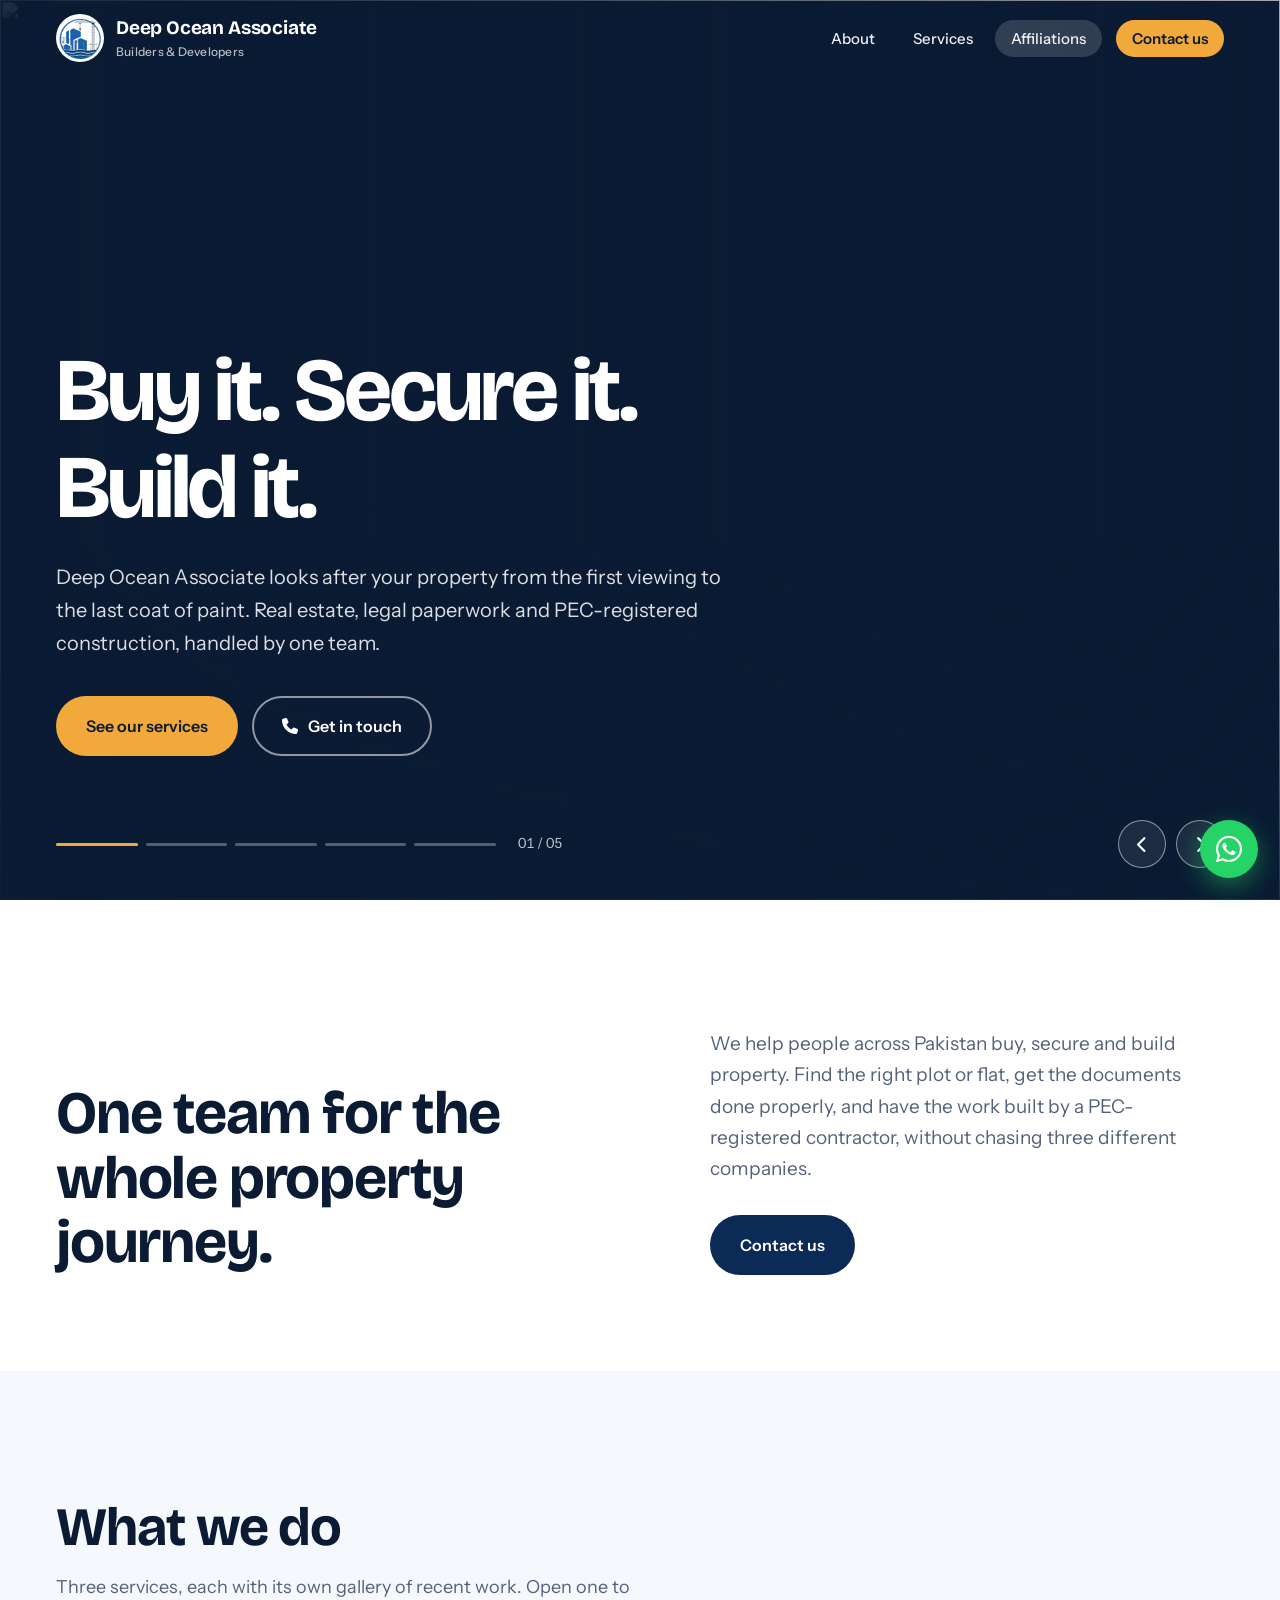
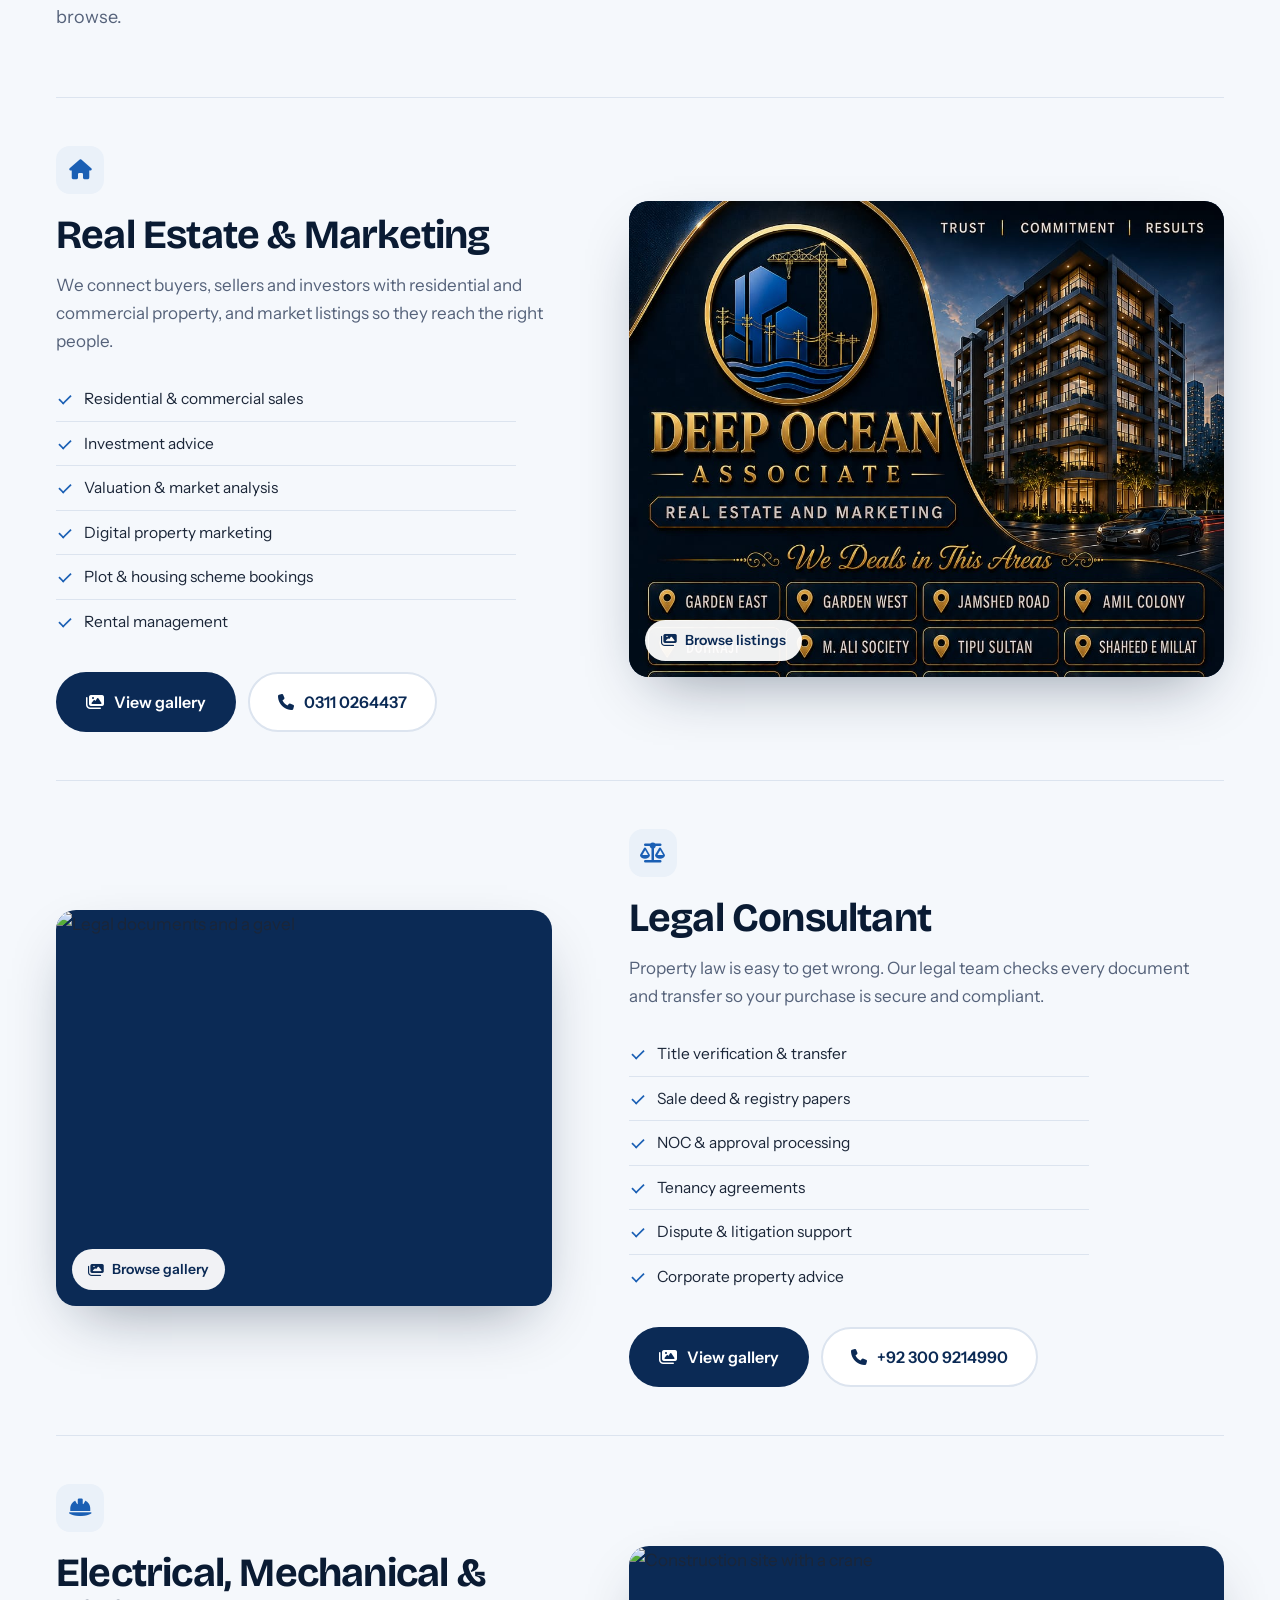
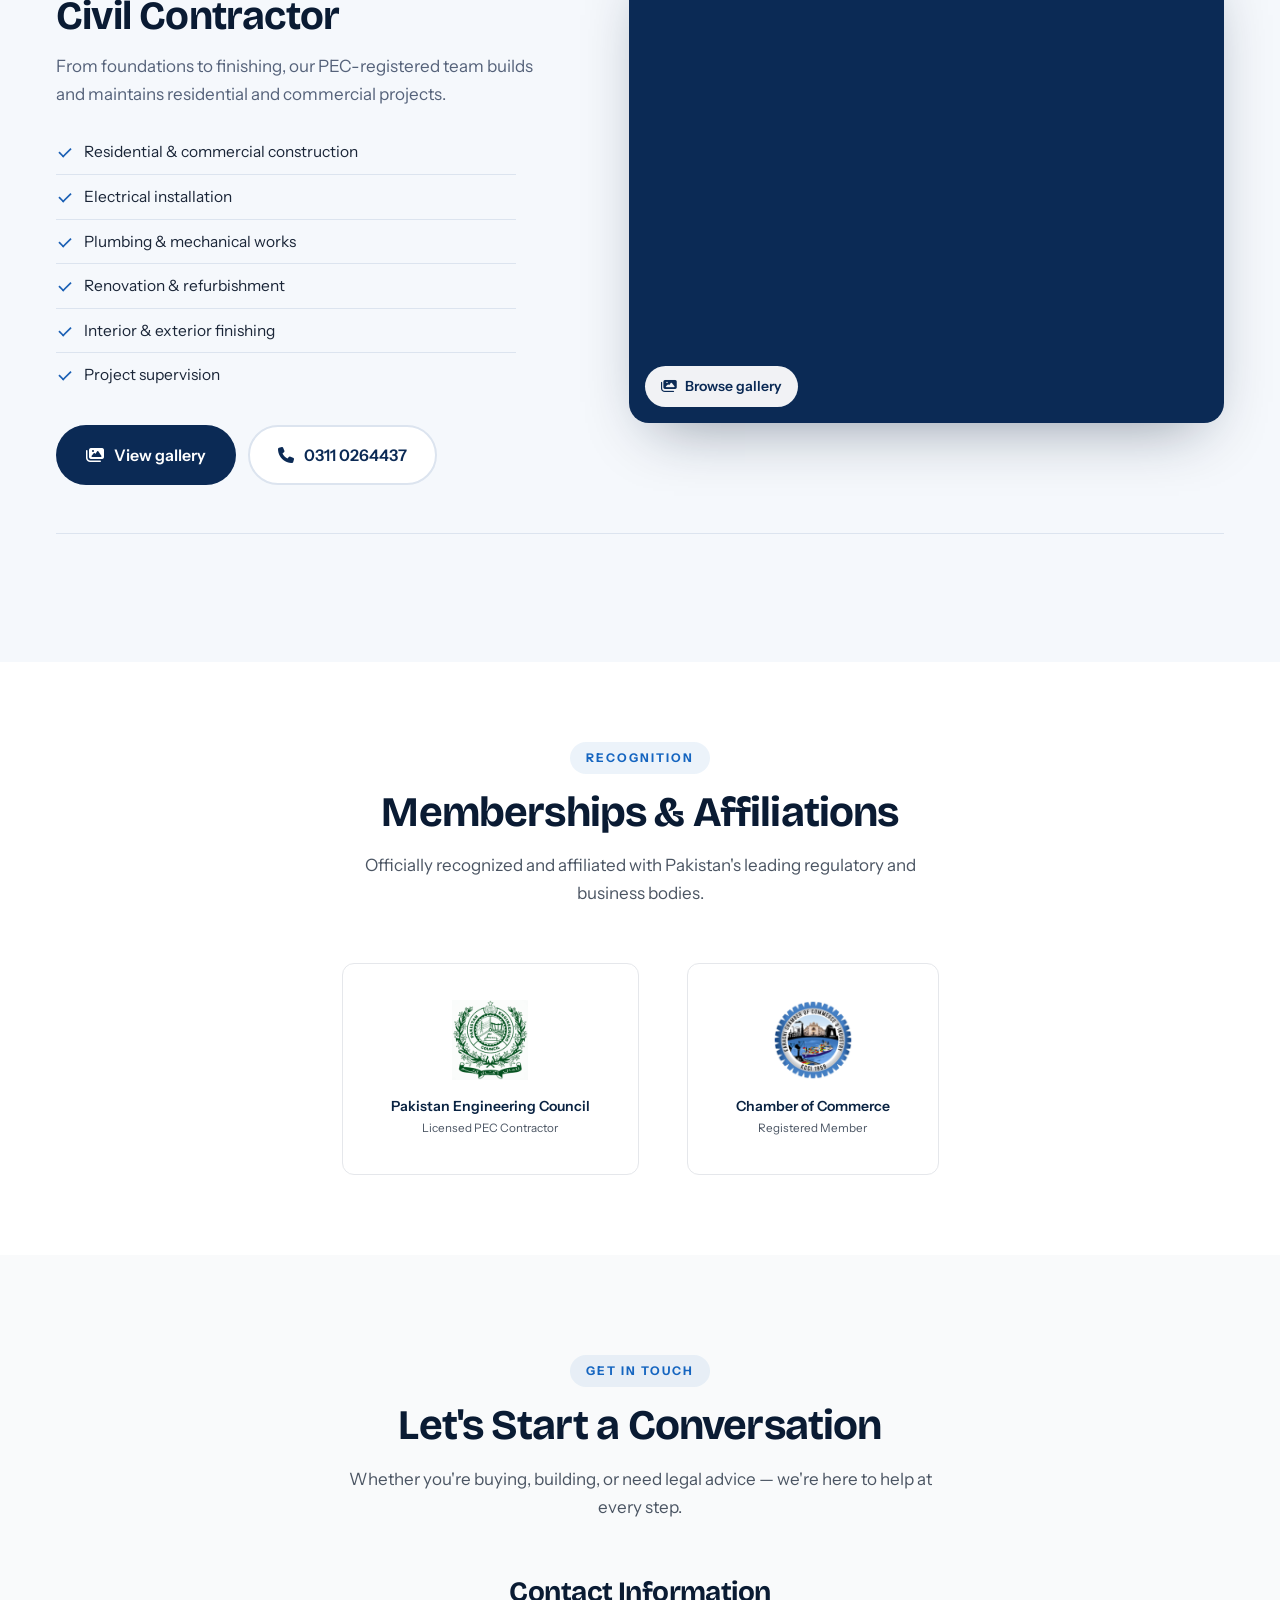
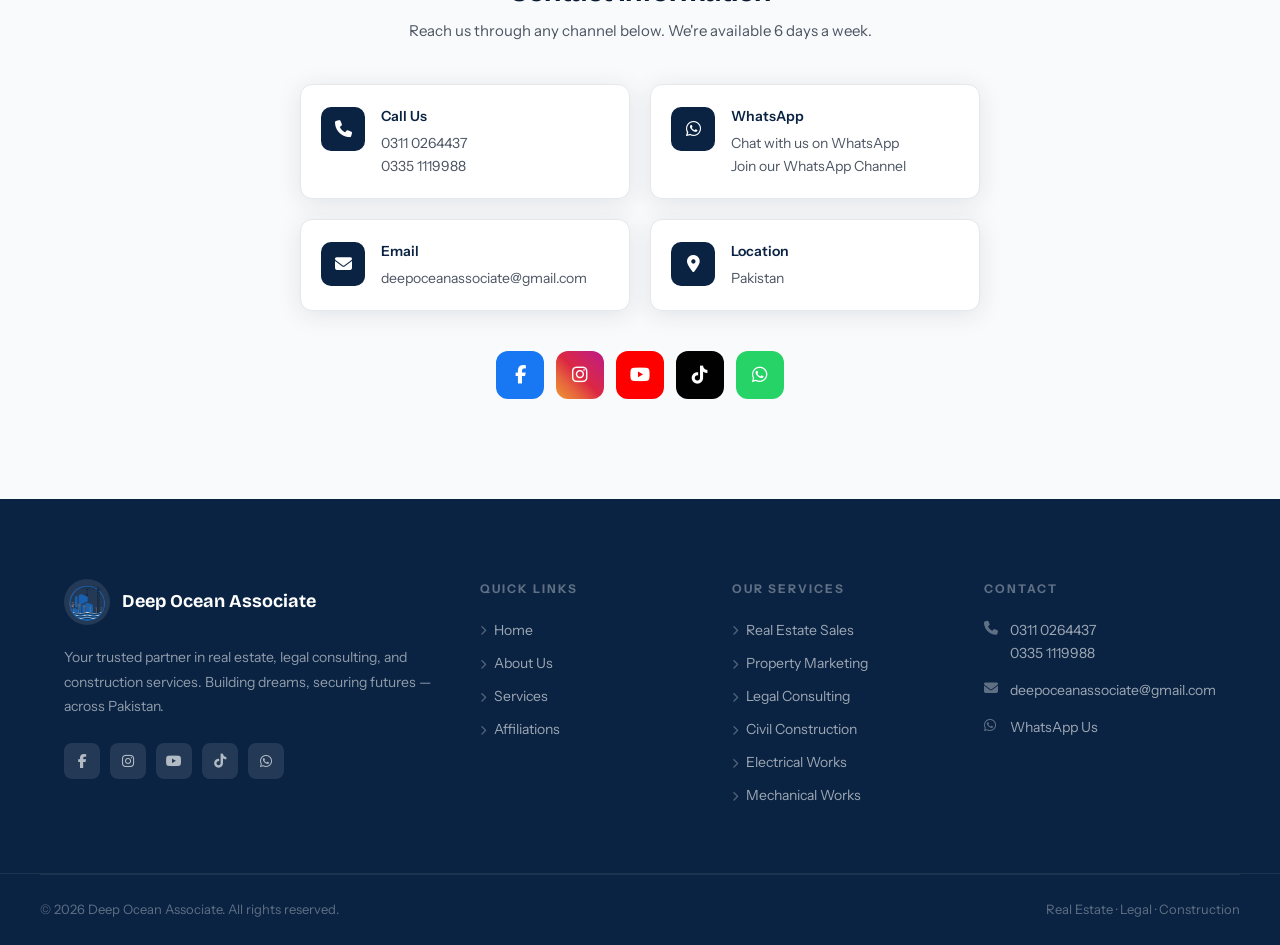
==== commit d1ad2151: "Fix service bullet alignment; restore original affiliations, contact and footer Co-Authored-By: Clau" ====
--- a/index.html
+++ b/index.html
@@ -175,46 +175,136 @@
 </section>
 
 <!-- AFFILIATIONS -->
-<section class="affil" id="affiliations">
-  <div class="wrap affil-row reveal">
-    <h2>Registered and recognised</h2>
-    <div class="affil-items">
-      <div class="affil-item"><img src="pec-logo.png" alt="Pakistan Engineering Council logo" width="56" height="56" loading="lazy"><div><b>Pakistan Engineering Council</b><span>Licensed PEC contractor</span></div></div>
-      <div class="affil-item"><img src="chamber-of-commerce-logo200x200-170x170.png" alt="Chamber of Commerce logo" width="56" height="56" loading="lazy"><div><b>Chamber of Commerce</b><span>Registered member</span></div></div>
+<section id="affiliations">
+  <div class="container">
+    <div class="section-header reveal">
+      <span class="section-tag">Recognition</span>
+      <h2 class="section-heading">Memberships &amp; Affiliations</h2>
+      <p class="section-sub">Officially recognized and affiliated with Pakistan's leading regulatory and business bodies.</p>
+    </div>
+    <div class="affiliations-grid">
+      <div class="affiliation-card reveal">
+        <img src="pec-logo.png" alt="Pakistan Engineering Council">
+        <p>Pakistan Engineering Council<br><small>Licensed PEC Contractor</small></p>
+      </div>
+      <div class="affiliation-card reveal" style="transition-delay:0.15s">
+        <img src="chamber-of-commerce-logo200x200-170x170.png" alt="Chamber of Commerce">
+        <p>Chamber of Commerce<br><small>Registered Member</small></p>
+      </div>
     </div>
   </div>
 </section>
 
 <!-- CONTACT -->
-<section class="contact" id="contact">
-  <div class="wrap">
-    <div class="section-head reveal">
-      <h2>Tell us what you need.</h2>
-      <p>Call, message or email us. Whether you are buying, building or need legal advice, we will point you to the right person.</p>
-    </div>
-    <div class="contact-grid reveal">
-      <div class="ct"><i class="fa fa-phone"></i><b>Call</b><div class="ct-phones"><a href="tel:+923110264437">0311 0264437</a><a href="tel:+923351119988">0335 1119988</a></div></div>
-      <a class="ct" href="https://wa.me/message/5FTWBIGDE5Q5L1" target="_blank" rel="noopener"><i class="fab fa-whatsapp"></i><b>WhatsApp</b><span>Chat with us</span></a>
-      <a class="ct" href="mailto:deepoceanassociate@gmail.com"><i class="fa fa-envelope"></i><b>Email</b><span>deepoceanassociate@gmail.com</span></a>
-      <div class="ct"><i class="fa fa-location-dot"></i><b>Visit</b><span>Metro Garden, Manik Jee Street, Qadri Chowk, Garden East, Karachi</span></div>
-    </div>
-    <div class="socials reveal">
-      <a href="https://www.facebook.com/DeepoceanassociateRealestate" target="_blank" rel="noopener" aria-label="Facebook"><i class="fab fa-facebook-f"></i></a>
-      <a href="https://www.instagram.com/deepoceanassociate" target="_blank" rel="noopener" aria-label="Instagram"><i class="fab fa-instagram"></i></a>
-      <a href="https://www.youtube.com/@deepoceanassociate" target="_blank" rel="noopener" aria-label="YouTube"><i class="fab fa-youtube"></i></a>
-      <a href="https://www.tiktok.com/@deepoceanassociate" target="_blank" rel="noopener" aria-label="TikTok"><i class="fab fa-tiktok"></i></a>
-      <a href="https://whatsapp.com/channel/0029Va8B6zKEAKW7Lj4UFP3a" target="_blank" rel="noopener" aria-label="WhatsApp channel"><i class="fab fa-whatsapp"></i></a>
-    </div>
-  </div>
-</section>
+<section id="contact">
+  <div class="container">
+    <div class="section-header reveal">
+      <span class="section-tag">Get In Touch</span>
+      <h2 class="section-heading">Let's Start a Conversation</h2>
+      <p class="section-sub">Whether you're buying, building, or need legal advice — we're here to help at every step.</p>
+    </div>
+    <div class="contact-info reveal">
+      <h3>Contact Information</h3>
+      <p>Reach us through any channel below. We're available 6 days a week.</p>
+      <div class="contact-cards">
+        <div class="contact-item">
+          <div class="ci-icon"><i class="fa fa-phone"></i></div>
+          <div class="ci-text">
+            <p>Call Us</p>
+            <a href="tel:+923110264437">0311 0264437</a>
+            <a href="tel:+923351119988">0335 1119988</a>
+          </div>
+        </div>
+        <div class="contact-item">
+          <div class="ci-icon"><i class="fab fa-whatsapp"></i></div>
+          <div class="ci-text">
+            <p>WhatsApp</p>
+            <a href="https://wa.me/message/5FTWBIGDE5Q5L1" target="_blank" rel="noopener">Chat with us on WhatsApp</a>
+            <a href="https://whatsapp.com/channel/0029Va8B6zKEAKW7Lj4UFP3a" target="_blank" rel="noopener">Join our WhatsApp Channel</a>
+          </div>
+        </div>
+        <div class="contact-item">
+          <div class="ci-icon"><i class="fa fa-envelope"></i></div>
+          <div class="ci-text">
+            <p>Email</p>
+            <a href="mailto:deepoceanassociate@gmail.com">deepoceanassociate@gmail.com</a>
+          </div>
+        </div>
+        <div class="contact-item">
+          <div class="ci-icon"><i class="fa fa-map-marker-alt"></i></div>
+          <div class="ci-text">
+            <p>Location</p>
+            <span>Pakistan</span>
+          </div>
+        </div>
+      </div>
+      <div class="social-links">
+        <a href="https://www.facebook.com/DeepoceanassociateRealestate" class="social-link sl-fb" target="_blank" rel="noopener" aria-label="Facebook"><i class="fab fa-facebook-f"></i></a>
+        <a href="https://www.instagram.com/deepoceanassociate" class="social-link sl-ig" target="_blank" rel="noopener" aria-label="Instagram"><i class="fab fa-instagram"></i></a>
+        <a href="https://www.youtube.com/@deepoceanassociate" class="social-link sl-yt" target="_blank" rel="noopener" aria-label="YouTube"><i class="fab fa-youtube"></i></a>
+        <a href="https://www.tiktok.com/@deepoceanassociate" class="social-link sl-tt" target="_blank" rel="noopener" aria-label="TikTok"><i class="fab fa-tiktok"></i></a>
+        <a href="https://wa.me/message/5FTWBIGDE5Q5L1" class="social-link sl-wa" target="_blank" rel="noopener" aria-label="WhatsApp"><i class="fab fa-whatsapp"></i></a>
+      </div>
+    </div>
+  </div>
+</section>
+
 </main>
 
+<!-- FOOTER -->
 <footer>
-  <div class="wrap">
-    <span>&copy; <span id="year">2026</span> Deep Ocean Associate. All rights reserved.</span>
-    <nav aria-label="Footer"><a href="#services">Services</a><a href="#affiliations">Affiliations</a><a href="#contact">Contact</a></nav>
+  <div class="container">
+    <div class="footer-grid">
+      <div class="footer-brand">
+        <div class="logo-wrap">
+          <img src="icon-256.png" alt="Deep Ocean Associate">
+          <span class="co-name">Deep Ocean Associate</span>
+        </div>
+        <p>Your trusted partner in real estate, legal consulting, and construction services. Building dreams, securing futures — across Pakistan.</p>
+        <div class="footer-social">
+          <a href="https://www.facebook.com/DeepoceanassociateRealestate" target="_blank" rel="noopener" aria-label="Facebook"><i class="fab fa-facebook-f"></i></a>
+          <a href="https://www.instagram.com/deepoceanassociate" target="_blank" rel="noopener" aria-label="Instagram"><i class="fab fa-instagram"></i></a>
+          <a href="https://www.youtube.com/@deepoceanassociate" target="_blank" rel="noopener" aria-label="YouTube"><i class="fab fa-youtube"></i></a>
+          <a href="https://www.tiktok.com/@deepoceanassociate" target="_blank" rel="noopener" aria-label="TikTok"><i class="fab fa-tiktok"></i></a>
+          <a href="https://wa.me/message/5FTWBIGDE5Q5L1" target="_blank" rel="noopener" aria-label="WhatsApp"><i class="fab fa-whatsapp"></i></a>
+        </div>
+      </div>
+      <div class="footer-col">
+        <h4>Quick Links</h4>
+        <ul>
+          <li><a href="#home"><i class="fa fa-chevron-right"></i> Home</a></li>
+          <li><a href="#about"><i class="fa fa-chevron-right"></i> About Us</a></li>
+          <li><a href="#services"><i class="fa fa-chevron-right"></i> Services</a></li>
+          <li><a href="#affiliations"><i class="fa fa-chevron-right"></i> Affiliations</a></li>
+        </ul>
+      </div>
+      <div class="footer-col">
+        <h4>Our Services</h4>
+        <ul>
+          <li><a href="#services"><i class="fa fa-chevron-right"></i> Real Estate Sales</a></li>
+          <li><a href="#services"><i class="fa fa-chevron-right"></i> Property Marketing</a></li>
+          <li><a href="#services"><i class="fa fa-chevron-right"></i> Legal Consulting</a></li>
+          <li><a href="#services"><i class="fa fa-chevron-right"></i> Civil Construction</a></li>
+          <li><a href="#services"><i class="fa fa-chevron-right"></i> Electrical Works</a></li>
+          <li><a href="#services"><i class="fa fa-chevron-right"></i> Mechanical Works</a></li>
+        </ul>
+      </div>
+      <div class="footer-col">
+        <h4>Contact</h4>
+        <div class="fc-item"><i class="fa fa-phone"></i><div><a href="tel:+923110264437">0311 0264437</a><br><a href="tel:+923351119988">0335 1119988</a></div></div>
+        <div class="fc-item"><i class="fa fa-envelope"></i><a href="mailto:deepoceanassociate@gmail.com">deepoceanassociate@gmail.com</a></div>
+        <div class="fc-item"><i class="fab fa-whatsapp"></i><a href="https://wa.me/message/5FTWBIGDE5Q5L1" target="_blank" rel="noopener">WhatsApp Us</a></div>
+      </div>
+    </div>
+  </div>
+  <div style="border-top:1px solid rgba(255,255,255,0.08)">
+    <div class="container footer-bottom">
+      <span>&copy; <span id="year">2025</span> Deep Ocean Associate. All rights reserved.</span>
+      <span>Real Estate &middot; Legal &middot; Construction</span>
+    </div>
   </div>
 </footer>
+
 
 <a href="https://wa.me/message/5FTWBIGDE5Q5L1" class="wa" target="_blank" rel="noopener" aria-label="Chat on WhatsApp"><i class="fab fa-whatsapp"></i></a>
 
--- a/styles.css
+++ b/styles.css
@@ -18,6 +18,7 @@
   --ease: cubic-bezier(.22,.7,.2,1);
   --gutter: clamp(20px, 5vw, 56px);
   --nav-h: 76px;
+  --o-navy: #0A2342; --o-blue: #1565C0; --o-white: #fff; --o-gray-50: #F9FAFB; --o-gray-200: #E5E7EB; --o-gray-600: #4B5563; --o-radius: 12px; --o-shadow: 0 4px 24px rgba(10,35,66,0.10);
 }
 
 html { scroll-behavior: smooth; scroll-padding-top: calc(var(--nav-h) + 8px); }
@@ -137,48 +138,79 @@
 .svc-icon { width: 48px; height: 48px; border-radius: 14px; background: var(--foam); color: var(--ocean); display: grid; place-items: center; font-size: 20px; margin-bottom: 20px; }
 .svc h3 { font-size: clamp(28px, 3.4vw, 40px); margin-bottom: 14px; }
 .svc-desc { color: var(--muted); max-width: 52ch; margin-bottom: 22px; }
-.svc-list { display: grid; grid-template-columns: 1fr 1fr; gap: 4px 28px; margin-bottom: 28px; }
-.svc-list li { position: relative; padding: 7px 0 7px 26px; font-size: 15.5px; }
-.svc-list li::before { content: ''; position: absolute; left: 0; top: 14px; width: 14px; height: 8px; border-left: 2px solid var(--ocean); border-bottom: 2px solid var(--ocean); transform: rotate(-45deg) scale(.85); }
+.svc-list { margin-bottom: 28px; max-width: 460px; }
+.svc-list li { position: relative; padding: 9px 0 9px 28px; font-size: 15.5px; border-bottom: 1px solid var(--line); }
+.svc-list li:last-child { border-bottom: 0; }
+.svc-list li::before { content: ''; position: absolute; left: 2px; top: 17px; width: 14px; height: 8px; border-left: 2px solid var(--ocean); border-bottom: 2px solid var(--ocean); transform: rotate(-45deg) scale(.85); }
 .svc-actions { display: flex; flex-wrap: wrap; gap: 12px; align-items: center; }
 .svc-meta { margin-top: 24px; display: flex; flex-wrap: wrap; gap: 8px 24px; font-size: 15px; color: var(--muted); }
 .svc-meta a { display: inline-flex; gap: 8px; align-items: center; transition: color .2s; }
 .svc-meta a:hover { color: var(--ocean); }
 .svc-meta i { color: var(--ocean); }
 
-/* Affiliations */
-.affil { background: var(--white); padding: clamp(56px, 7vw, 88px) 0; }
-.affil-row { display: flex; flex-wrap: wrap; align-items: center; gap: 24px 56px; }
-.affil-row h2 { font-size: clamp(24px, 3vw, 32px); max-width: 14ch; }
-.affil-items { display: flex; flex-wrap: wrap; gap: 20px; }
-.affil-item { display: flex; align-items: center; gap: 16px; padding: 14px 24px 14px 16px; border: 1px solid var(--line); border-radius: 16px; transition: border-color .25s, box-shadow .25s; }
-.affil-item:hover { border-color: var(--ocean); box-shadow: 0 10px 30px -14px rgba(26,95,180,.4); }
-.affil-item img { width: 56px; height: 56px; object-fit: contain; }
-.affil-item b { display: block; font-size: 15px; color: var(--ink); line-height: 1.3; }
-.affil-item span { font-size: 13.5px; color: var(--muted); }
-
-/* Contact */
-.contact { background: var(--ink); color: var(--white); position: relative; overflow: hidden; }
-.contact::after { content: ''; position: absolute; width: 640px; height: 640px; right: -180px; top: -220px; border-radius: 50%; background: radial-gradient(circle, rgba(26,95,180,.5), transparent 68%); pointer-events: none; }
-.contact .wrap { position: relative; z-index: 1; }
-.contact h2 { color: var(--white); } .contact .section-head p { color: rgba(255,255,255,.72); }
-.contact-grid { display: grid; grid-template-columns: repeat(4, 1fr); gap: 16px; }
-.ct { display: flex; flex-direction: column; gap: 6px; padding: 26px; border-radius: 20px; background: rgba(255,255,255,.06); border: 1px solid rgba(255,255,255,.12); transition: background .25s, transform .3s var(--ease), border-color .25s; }
-a.ct:hover { background: rgba(255,255,255,.12); transform: translateY(-4px); border-color: rgba(255,255,255,.3); }
-.ct i { font-size: 22px; color: var(--amber); margin-bottom: 14px; }
-.ct b { font-family: var(--font-display); font-size: 20px; font-weight: 600; }
-.ct span { color: rgba(255,255,255,.72); font-size: 15.5px; word-break: break-word; }
-.ct-phones a { display: block; color: rgba(255,255,255,.85); font-size: 16px; padding: 2px 0; }
-.ct-phones a:hover { color: var(--amber); }
-.socials { display: flex; gap: 12px; margin-top: 36px; flex-wrap: wrap; }
-.socials a { width: 48px; height: 48px; border-radius: 50%; display: grid; place-items: center; background: rgba(255,255,255,.08); border: 1px solid rgba(255,255,255,.16); font-size: 18px; transition: background .25s, transform .25s var(--ease), color .25s; }
-.socials a:hover { background: var(--amber); color: var(--ink); transform: translateY(-3px); }
-
-/* Footer */
-footer { background: #071426; color: rgba(255,255,255,.62); padding: 32px 0; font-size: 14.5px; }
-footer .wrap { display: flex; justify-content: space-between; gap: 12px 32px; flex-wrap: wrap; align-items: center; }
-footer nav { display: flex; gap: 22px; flex-wrap: wrap; }
-footer a:hover { color: var(--white); }
+/* Legacy section helpers (affiliations, contact, footer) */
+.container { max-width: 1200px; margin: 0 auto; padding: 0 24px; }
+.section-tag { display: inline-block; background: rgba(21,101,192,0.08); color: var(--o-blue); font-size: 12px; font-weight: 700; letter-spacing: 2px; text-transform: uppercase; padding: 6px 16px; border-radius: 100px; margin-bottom: 16px; }
+.section-heading { font-size: clamp(28px,4vw,42px); margin-bottom: 16px; }
+.section-sub { font-size: 17px; color: var(--o-gray-600); max-width: 600px; }
+.section-header { text-align: center; margin-bottom: 56px; }
+.section-header .section-sub { margin: 0 auto; }
+/* AFFILIATIONS */
+  #affiliations { padding: 80px 0; background: var(--o-white); }
+  .affiliations-grid { display: flex; justify-content: center; align-items: center; gap: 48px; flex-wrap: wrap; }
+  .affiliation-card { display: flex; flex-direction: column; align-items: center; gap: 16px; padding: 36px 48px; border: 1px solid var(--o-gray-200); border-radius: var(--o-radius); min-width: 220px; transition: all 0.3s; }
+  .affiliation-card:hover { border-color: var(--o-navy); box-shadow: var(--o-shadow); transform: translateY(-4px); }
+  .affiliation-card img { height: 80px; width: auto; object-fit: contain; }
+  .affiliation-card p { font-size: 14px; font-weight: 600; color: var(--o-navy); text-align: center; line-height: 1.5; }
+  .affiliation-card small { color: var(--o-gray-600); font-weight: 400; }
+
+  /* CONTACT */
+  #contact { padding: 100px 0; background: var(--o-gray-50); }
+  .contact-info { max-width: 680px; margin: 0 auto; text-align: center; }
+  .contact-info h3 { font-size: 28px; margin-bottom: 12px; }
+  .contact-info > p { color: var(--o-gray-600); margin-bottom: 40px; font-size: 15px; }
+  .contact-cards { display: grid; grid-template-columns: repeat(2,1fr); gap: 20px; margin-bottom: 40px; }
+  .contact-item { display: flex; align-items: flex-start; gap: 16px; background: var(--o-white); padding: 20px; border-radius: var(--o-radius); border: 1px solid var(--o-gray-200); box-shadow: var(--o-shadow); text-align: left; }
+  .ci-icon { width: 44px; height: 44px; background: var(--o-navy); border-radius: 10px; display: flex; align-items: center; justify-content: center; color: white; font-size: 17px; flex-shrink: 0; margin-top: 2px; }
+  .ci-text p { font-weight: 600; font-size: 14px; color: var(--o-navy); margin-bottom: 4px; }
+  .ci-text a,.ci-text span { font-size: 14px; color: var(--o-gray-600); display: block; transition: color 0.2s; }
+  .ci-text a:hover { color: var(--o-blue); }
+  .social-links { display: flex; gap: 12px; flex-wrap: wrap; justify-content: center; }
+  .social-link { width: 48px; height: 48px; border-radius: 12px; display: flex; align-items: center; justify-content: center; color: white; font-size: 18px; transition: all 0.3s; }
+  .social-link:hover { transform: translateY(-3px); box-shadow: 0 6px 16px rgba(10,35,66,0.3); }
+  .sl-fb { background: #1877F2; }
+  .sl-ig { background: linear-gradient(45deg,#f09433,#e6683c,#dc2743,#cc2366,#bc1888); }
+  .sl-yt { background: #FF0000; }
+  .sl-tt { background: #010101; }
+  .sl-wa { background: #25D366; }
+
+  /* FOOTER */
+  footer { background: var(--o-navy); color: rgba(255,255,255,0.75); padding: 80px 0 0; }
+  .footer-grid { display: grid; grid-template-columns: 1.8fr 1fr 1fr 1fr; gap: 48px; padding-bottom: 56px; }
+  .footer-brand .logo-wrap { display: flex; align-items: center; gap: 12px; margin-bottom: 20px; }
+  .footer-brand .logo-wrap img { width: 46px; height: 46px; object-fit: contain; border-radius: 50%; background: rgba(255,255,255,0.1); padding: 4px; }
+  .footer-brand .co-name { font-family: var(--font-display); font-size: 18px; font-weight: 700; color: white; }
+  .footer-brand p { font-size: 14px; line-height: 1.75; color: rgba(255,255,255,0.55); margin-bottom: 24px; }
+  .footer-social { display: flex; gap: 10px; }
+  .footer-social a { width: 36px; height: 36px; background: rgba(255,255,255,0.1); border-radius: 8px; display: flex; align-items: center; justify-content: center; color: rgba(255,255,255,0.65); font-size: 14px; transition: all 0.3s; }
+  .footer-social a:hover { background: rgba(255,255,255,0.2); color: white; transform: translateY(-2px); }
+  .footer-col h4 { font-family: var(--font-body); font-size: 12px; font-weight: 700; letter-spacing: 2px; text-transform: uppercase; color: rgba(255,255,255,0.35); margin-bottom: 20px; }
+  .footer-col ul li { margin-bottom: 10px; }
+  .footer-col ul li a { font-size: 14px; color: rgba(255,255,255,0.6); transition: color 0.2s; display: flex; align-items: center; gap: 8px; }
+  .footer-col ul li a:hover { color: white; }
+  .footer-col ul li a i { font-size: 10px; opacity: 0.5; }
+  .fc-item { display: flex; align-items: flex-start; gap: 10px; margin-bottom: 14px; font-size: 14px; color: rgba(255,255,255,0.6); }
+  .fc-item i { color: rgba(255,255,255,0.35); width: 16px; margin-top: 2px; flex-shrink: 0; }
+  .fc-item a { color: rgba(255,255,255,0.6); transition: color 0.2s; }
+  .fc-item a:hover { color: white; }
+  .footer-bottom { border-top: 1px solid rgba(255,255,255,0.08); padding: 24px 0; display: flex; justify-content: space-between; align-items: center; font-size: 13px; color: rgba(255,255,255,0.35); }
+  .footer-bottom a { color: rgba(255,255,255,0.5); }
+  .footer-bottom a:hover { color: white; }
+
+  
+@media (max-width: 1024px) { .contact-cards { grid-template-columns: 1fr; } .footer-grid { grid-template-columns: 1fr 1fr; } }
+@media (max-width: 768px) { .footer-grid { grid-template-columns: 1fr; gap: 32px; } .footer-bottom { flex-direction: column; gap: 8px; text-align: center; } }
+@media (max-width: 480px) { .affiliation-card { padding: 24px 28px; min-width: 160px; } }
 
 /* WhatsApp */
 .wa { position: fixed; right: 22px; bottom: 22px; z-index: 900; width: 58px; height: 58px; border-radius: 50%; background: #25D366; color: #fff; display: grid; place-items: center; font-size: 30px; box-shadow: 0 8px 26px rgba(37,211,102,.45); transition: transform .25s var(--ease); }
@@ -213,12 +245,9 @@
   .nav-links { display: none; } .burger { display: block; }
   .about-grid, .svc { grid-template-columns: 1fr; }
   .svc:nth-child(even) .svc-media { order: 0; }
-  .contact-grid { grid-template-columns: 1fr 1fr; }
 }
 @media (max-width: 600px) {
   body { font-size: 16px; }
-  .svc-list { grid-template-columns: 1fr; }
-  .contact-grid { grid-template-columns: 1fr; }
   .hero-btns .btn { flex: 1 1 100%; }
   .arrows { display: none; }
   .brand small { display: none; }
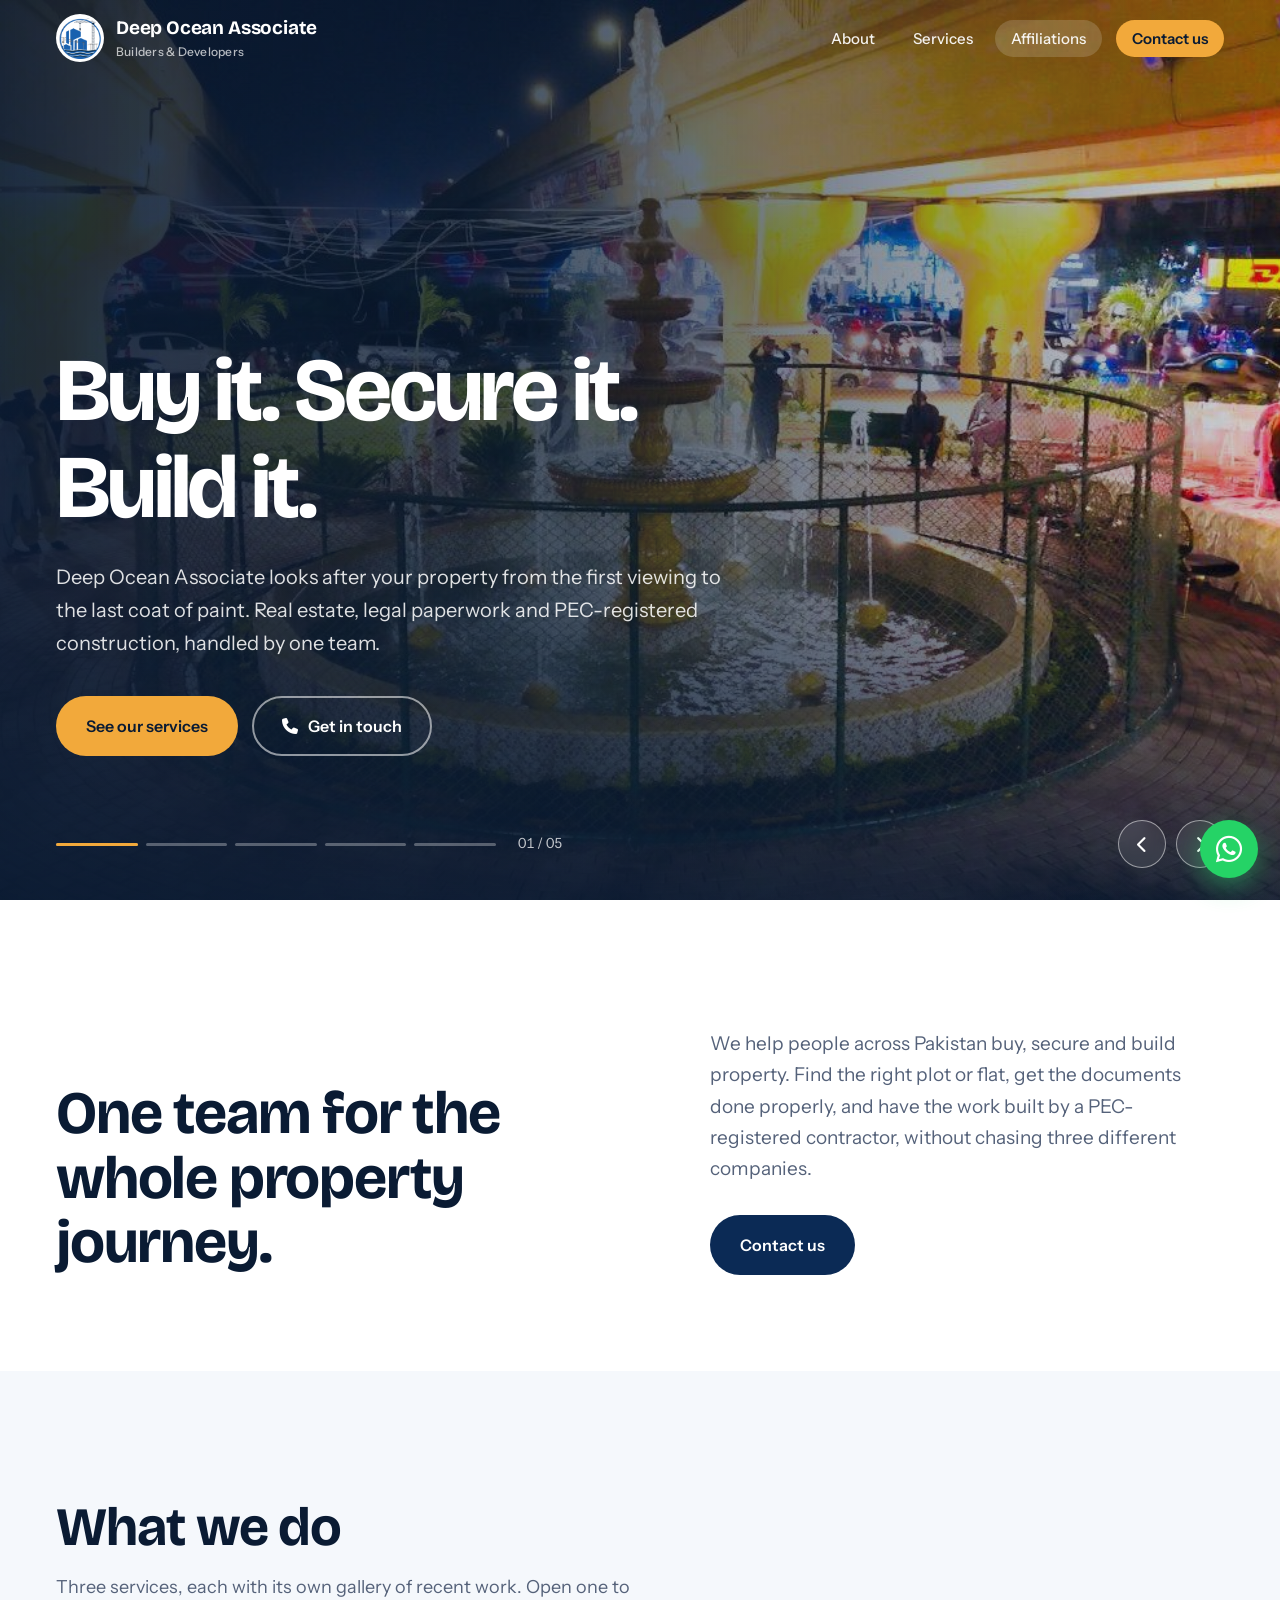
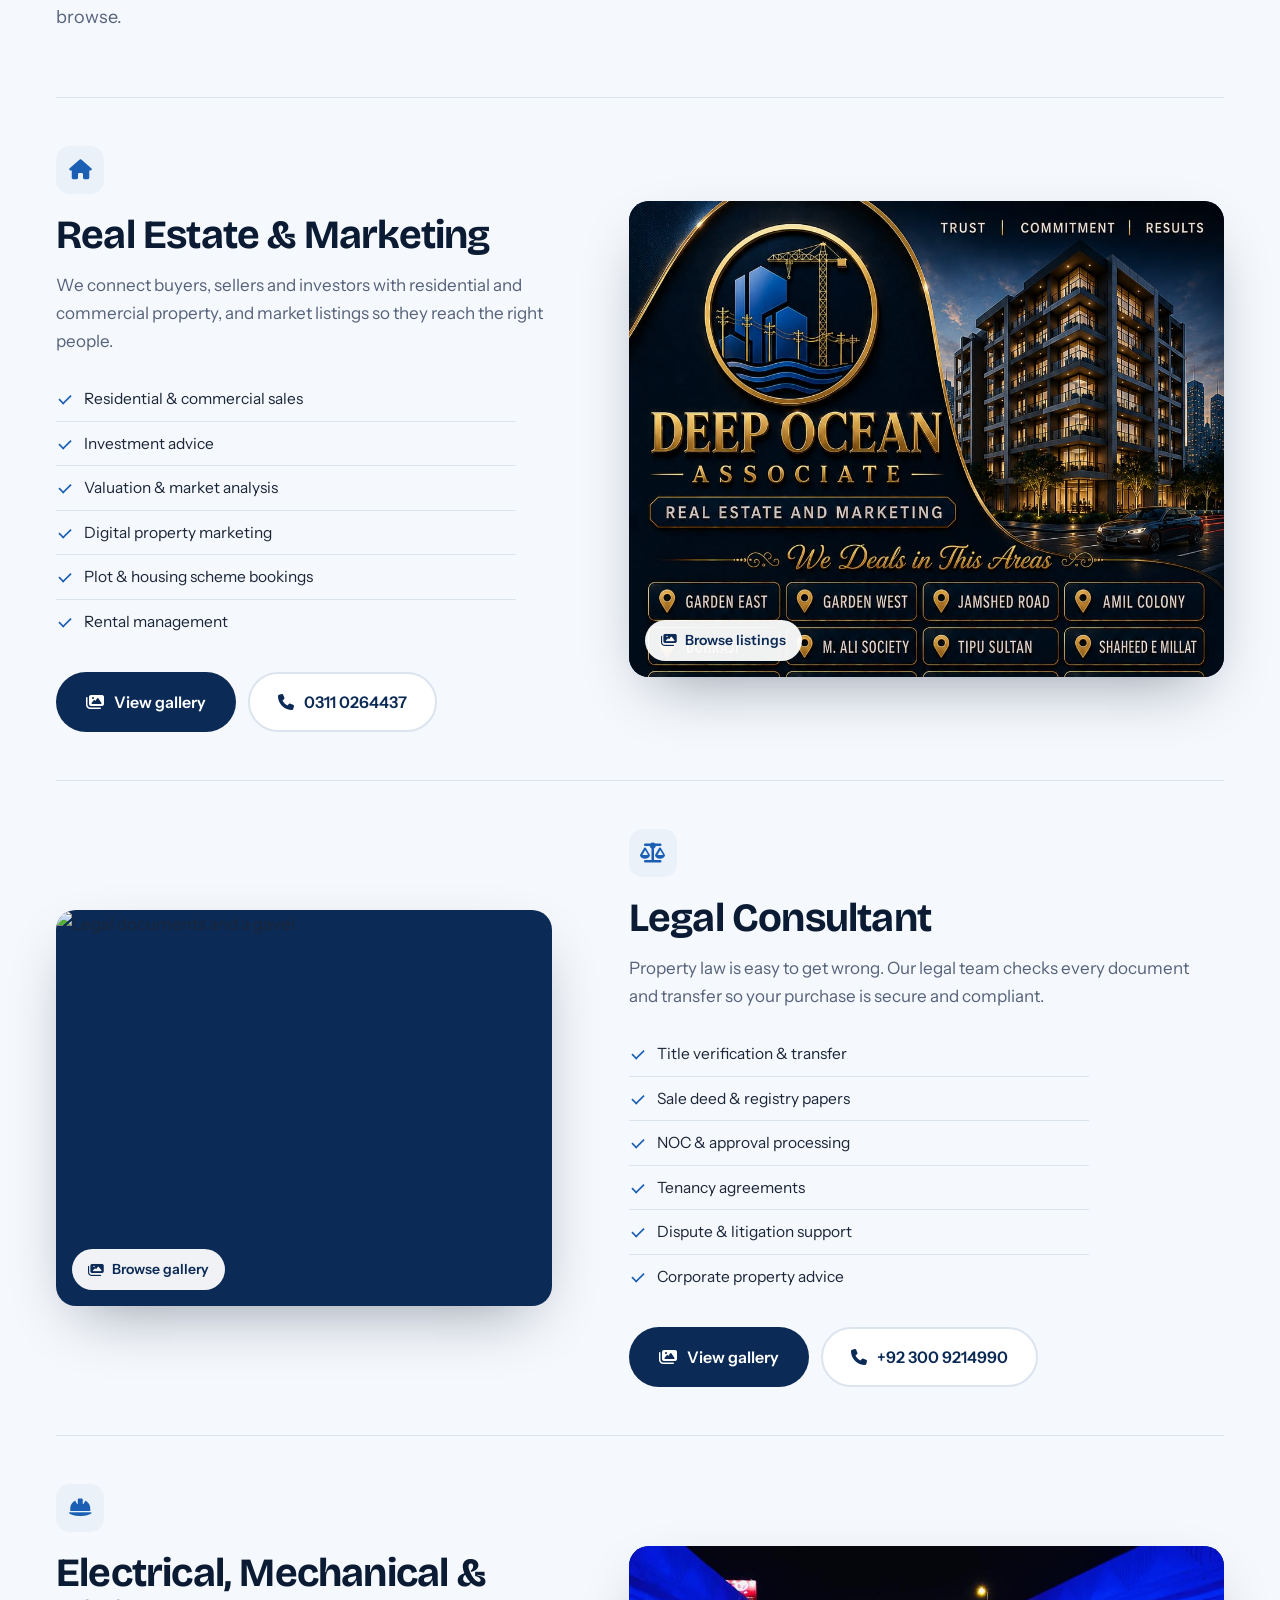
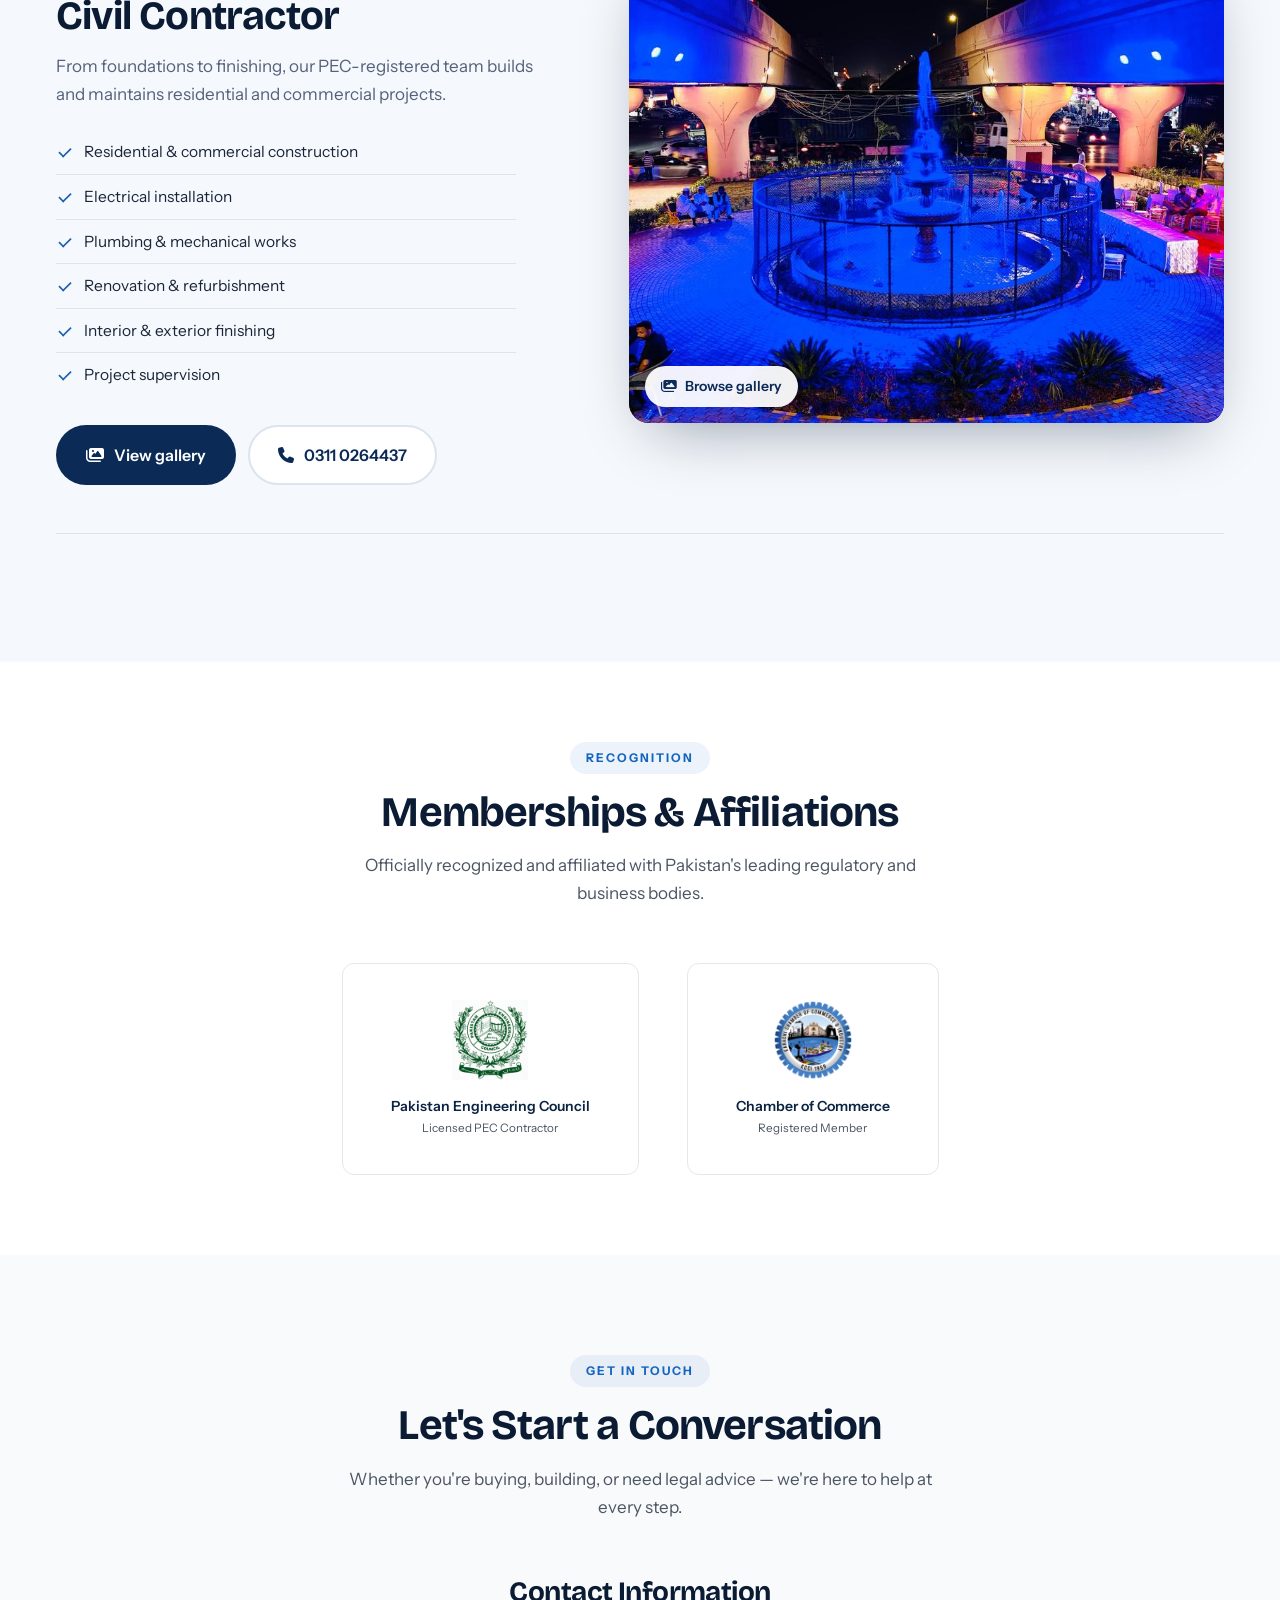
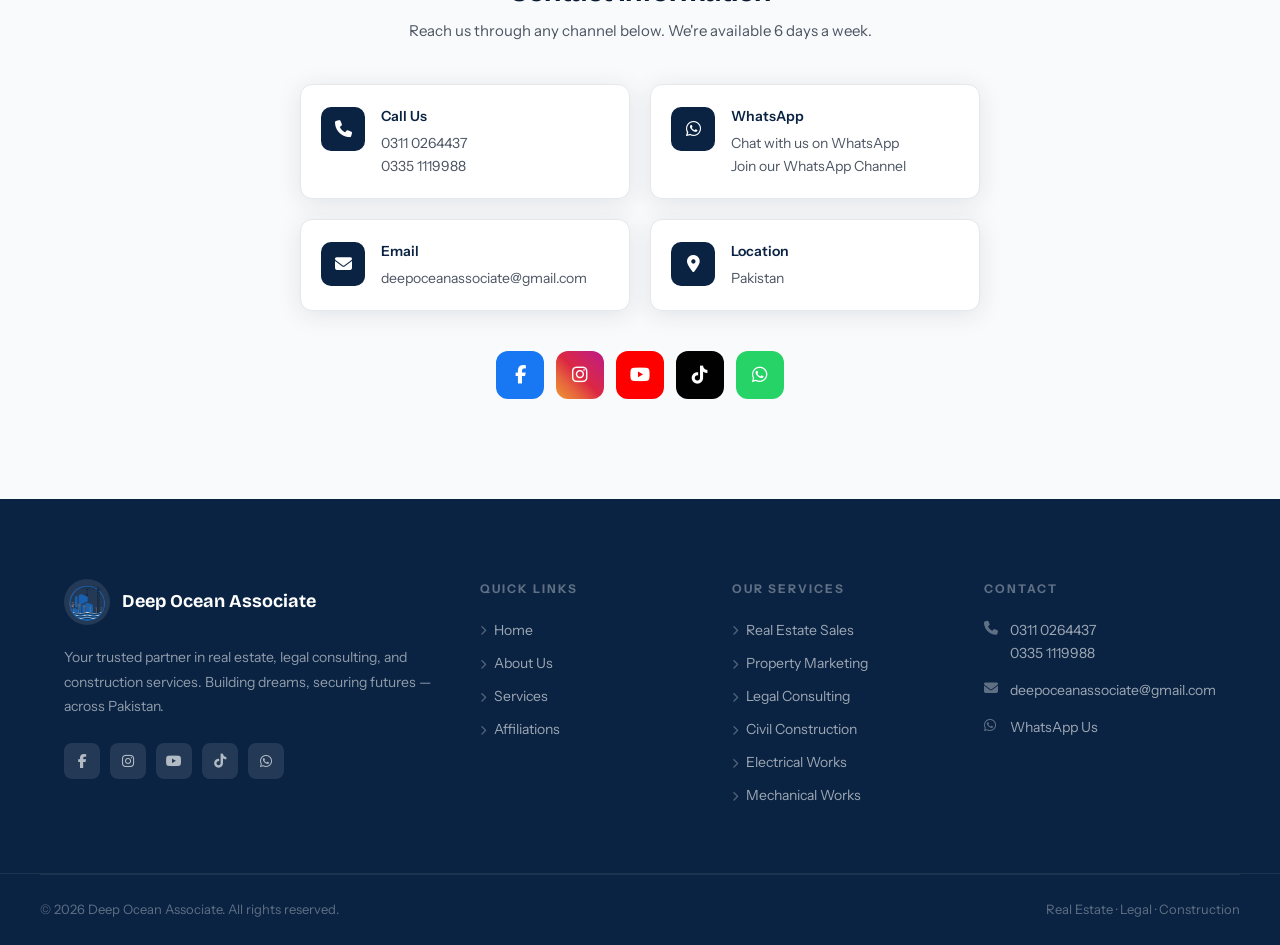
==== commit 5775b8e9: "Use client photos in hero slider and construction gallery Optimised copies in img/ (originals stay i" ====
--- a/index.html
+++ b/index.html
@@ -9,12 +9,12 @@
   <meta property="og:type" content="website">
   <meta property="og:title" content="Deep Ocean Associate — Real Estate, Legal &amp; Construction">
   <meta property="og:description" content="Buy, secure and build property with one team. Real estate, legal consulting and PEC-registered contracting.">
-  <meta property="og:image" content="https://images.unsplash.com/photo-1486406146926-c627a92ad1ab?w=1200&q=80">
+  <meta property="og:image" content="https://deepoceanassociate.com/img/hero-1.jpg">
   <link rel="icon" type="image/png" href="favicon.png">
   <link rel="preconnect" href="https://fonts.googleapis.com">
   <link rel="preconnect" href="https://fonts.gstatic.com" crossorigin>
   <link rel="preconnect" href="https://images.unsplash.com" crossorigin>
-  <link rel="preload" as="image" href="https://images.unsplash.com/photo-1486406146926-c627a92ad1ab?w=1600&q=75" fetchpriority="high">
+  <link rel="preload" as="image" href="img/hero-1.jpg" fetchpriority="high">
   <link href="https://fonts.googleapis.com/css2?family=Bricolage+Grotesque:opsz,wght@12..96,500;12..96,600;12..96,700&family=Instrument+Sans:wght@400;500;600&display=swap" rel="stylesheet">
   <link rel="stylesheet" href="https://cdnjs.cloudflare.com/ajax/libs/font-awesome/6.5.0/css/all.min.css">
   <link rel="stylesheet" href="styles.css">
@@ -55,11 +55,11 @@
 <!-- HERO -->
 <section class="hero" id="home" aria-label="Introduction" style="padding:0">
   <div class="slides" id="slides" aria-hidden="true">
-    <div class="slide on"><img src="https://images.unsplash.com/photo-1486406146926-c627a92ad1ab?w=1600&q=75" alt="" fetchpriority="high"></div>
-    <div class="slide"><img src="https://images.unsplash.com/photo-1613490493576-7fde63acd811?w=1600&q=75" alt="" loading="lazy"></div>
-    <div class="slide"><img src="https://images.unsplash.com/photo-1600585154340-be6161a56a0c?w=1600&q=75" alt="" loading="lazy"></div>
-    <div class="slide"><img src="https://images.unsplash.com/photo-1504307651254-35680f356dfd?w=1600&q=75" alt="" loading="lazy"></div>
-    <div class="slide"><img src="https://images.unsplash.com/photo-1582268611958-ebfd161ef9cf?w=1600&q=75" alt="" loading="lazy"></div>
+    <div class="slide on"><img src="img/hero-1.jpg" alt="" fetchpriority="high"></div>
+    <div class="slide"><img src="img/hero-2.jpg" alt="" loading="lazy"></div>
+    <div class="slide"><img src="img/hero-3.jpg" alt="" loading="lazy"></div>
+    <div class="slide"><img src="img/hero-4.jpg" alt="" loading="lazy"></div>
+    <div class="slide"><img src="img/hero-5.jpg" alt="" loading="lazy"></div>
   </div>
   <div class="hero-body hero-load">
     <h1>Buy it. Secure it. Build it.</h1>
@@ -150,7 +150,7 @@
 
     <article class="svc reveal">
       <a href="gallery-construction.html" class="svc-media" aria-label="Open the Contracting gallery">
-        <img src="https://images.unsplash.com/photo-1504307651254-35680f356dfd?w=900&q=75" alt="Construction site with a crane" loading="lazy">
+        <img src="img/build-1.jpg" alt="Blue-lit fountain park built under a flyover" loading="lazy">
         <span class="chip"><i class="fa fa-images"></i> Browse gallery</span>
       </a>
       <div>
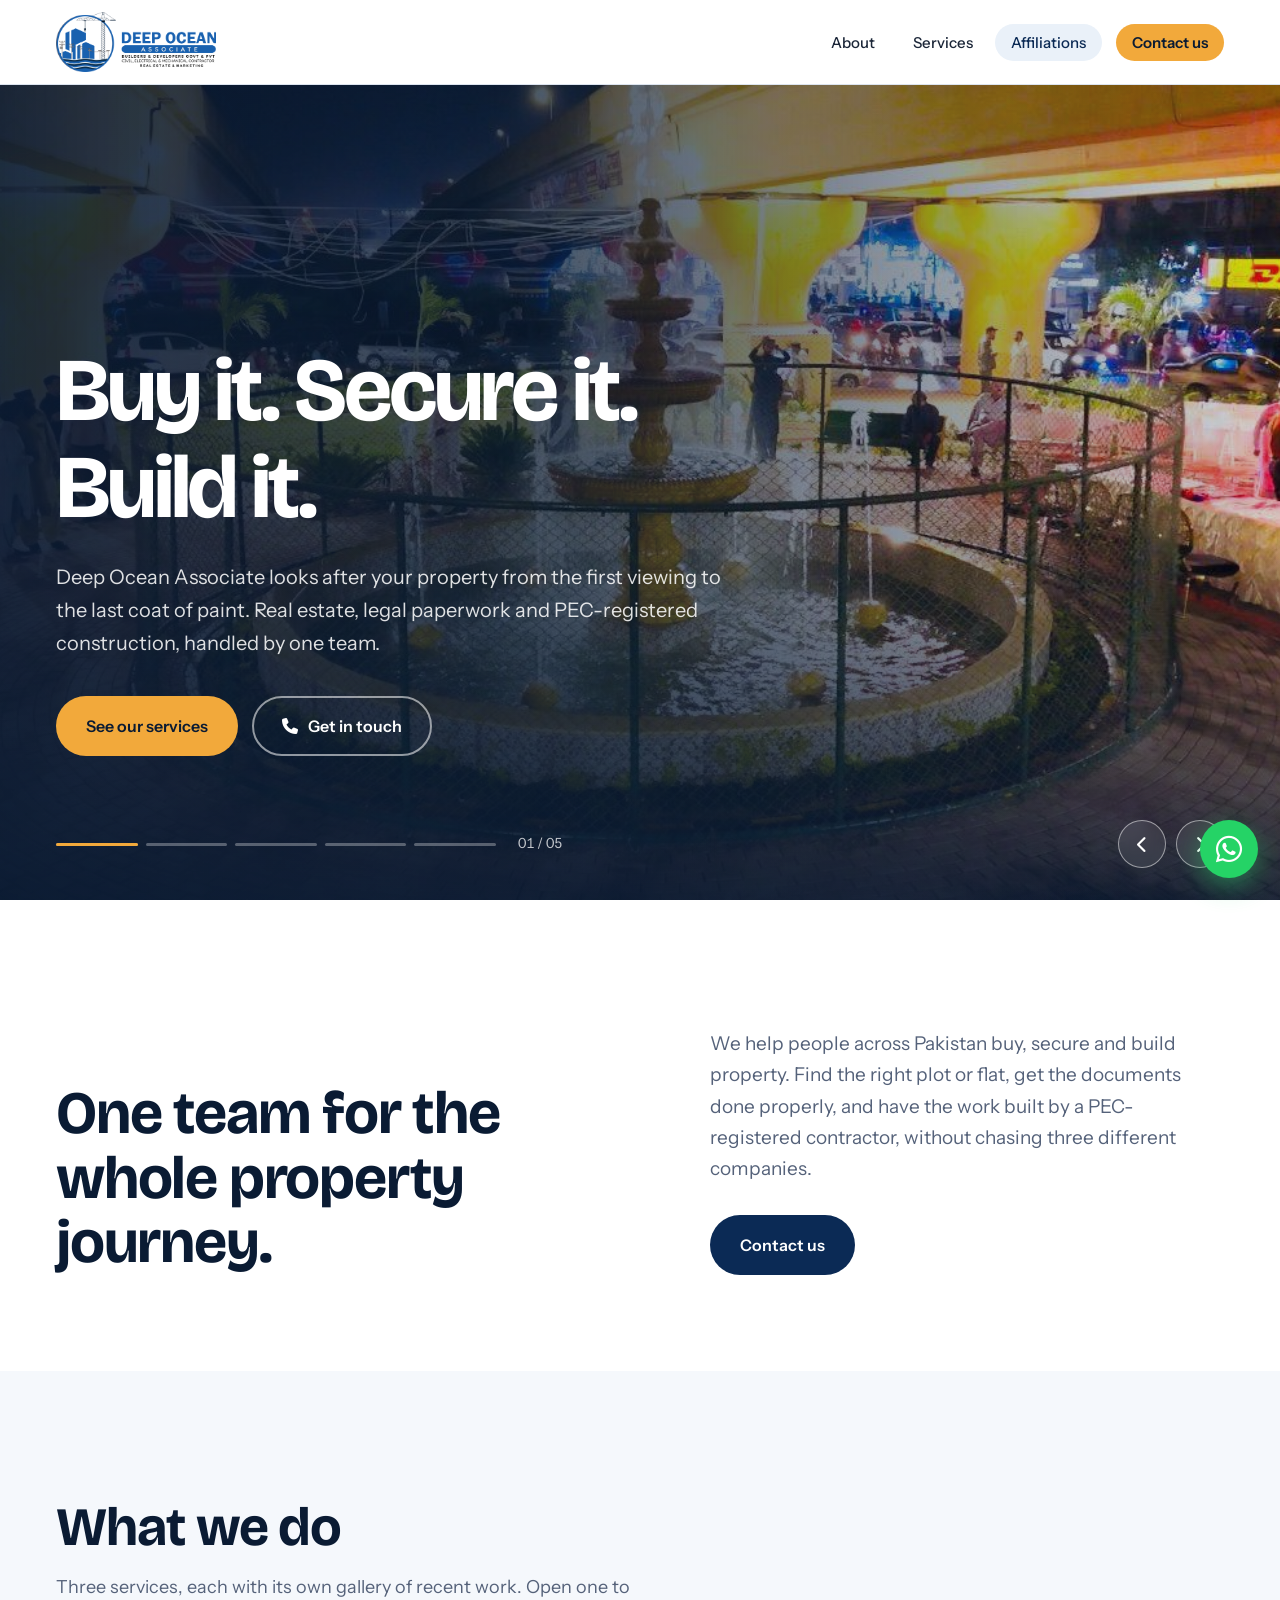
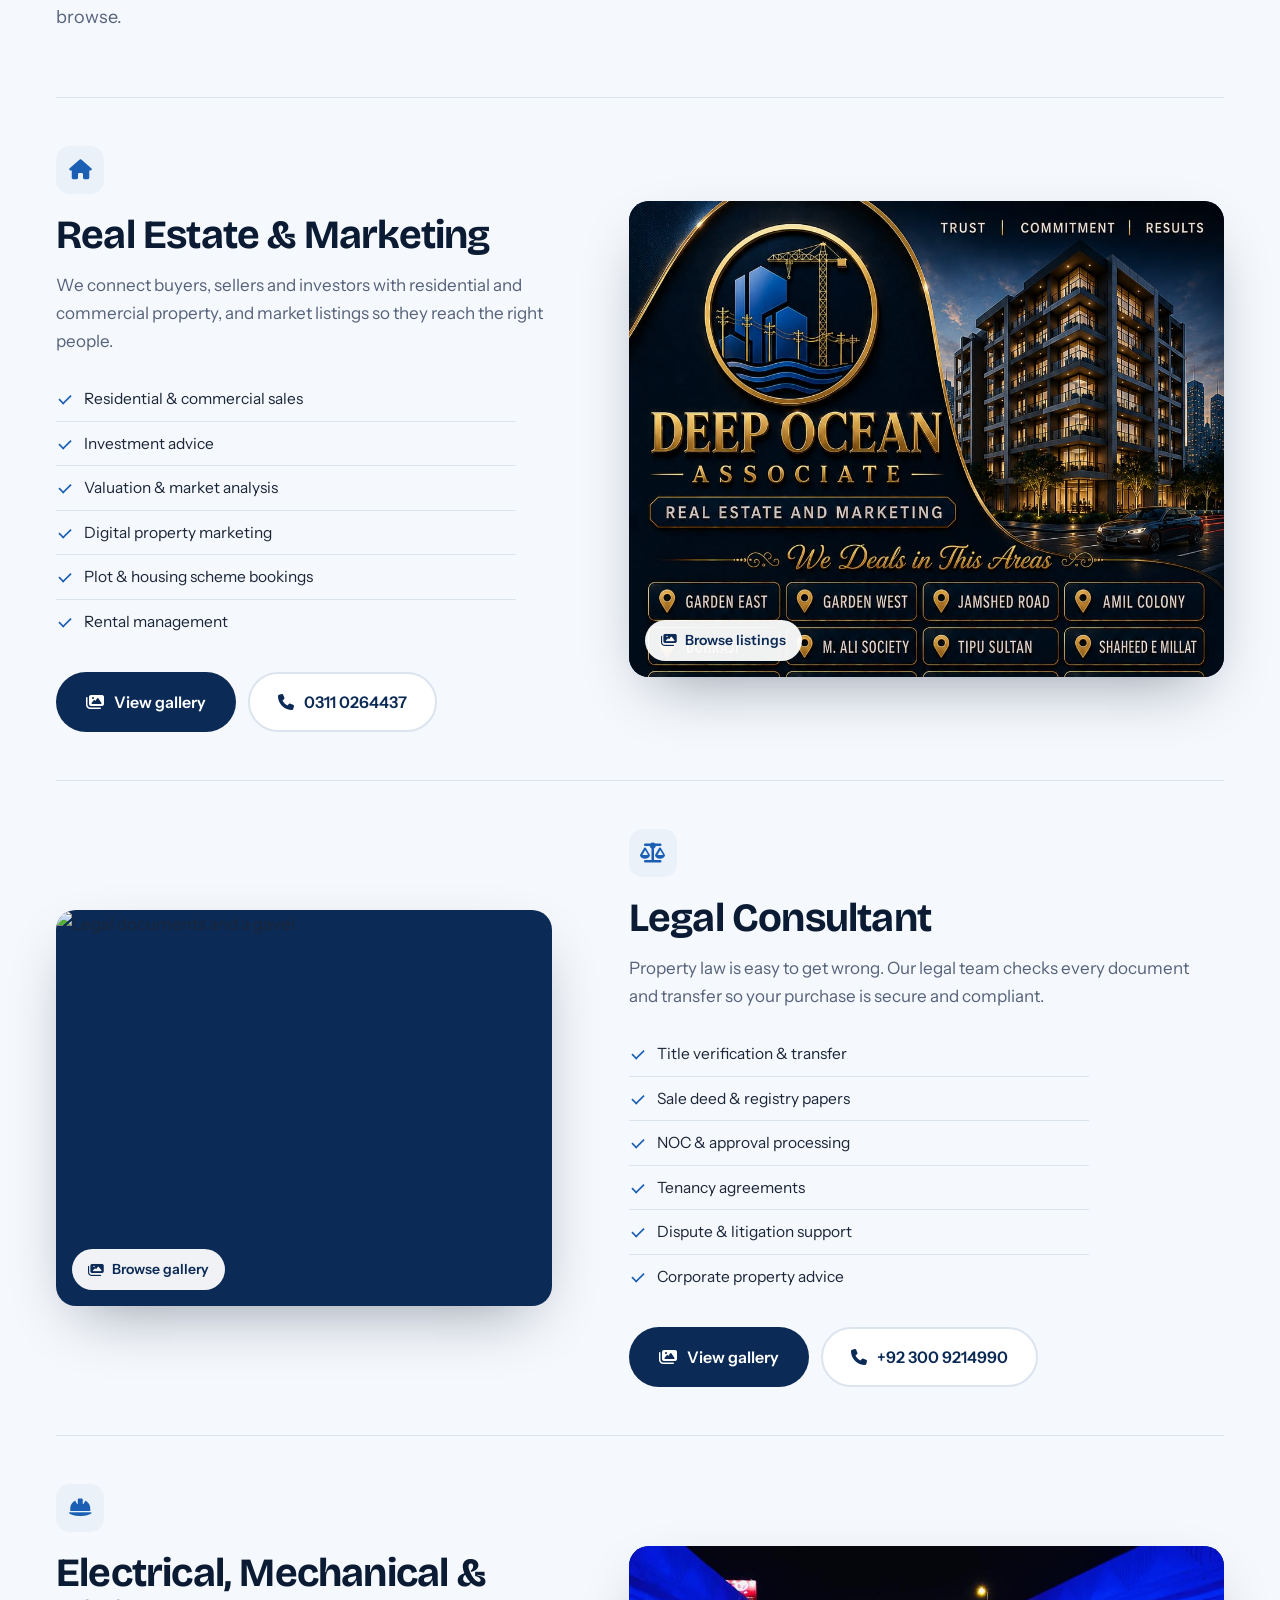
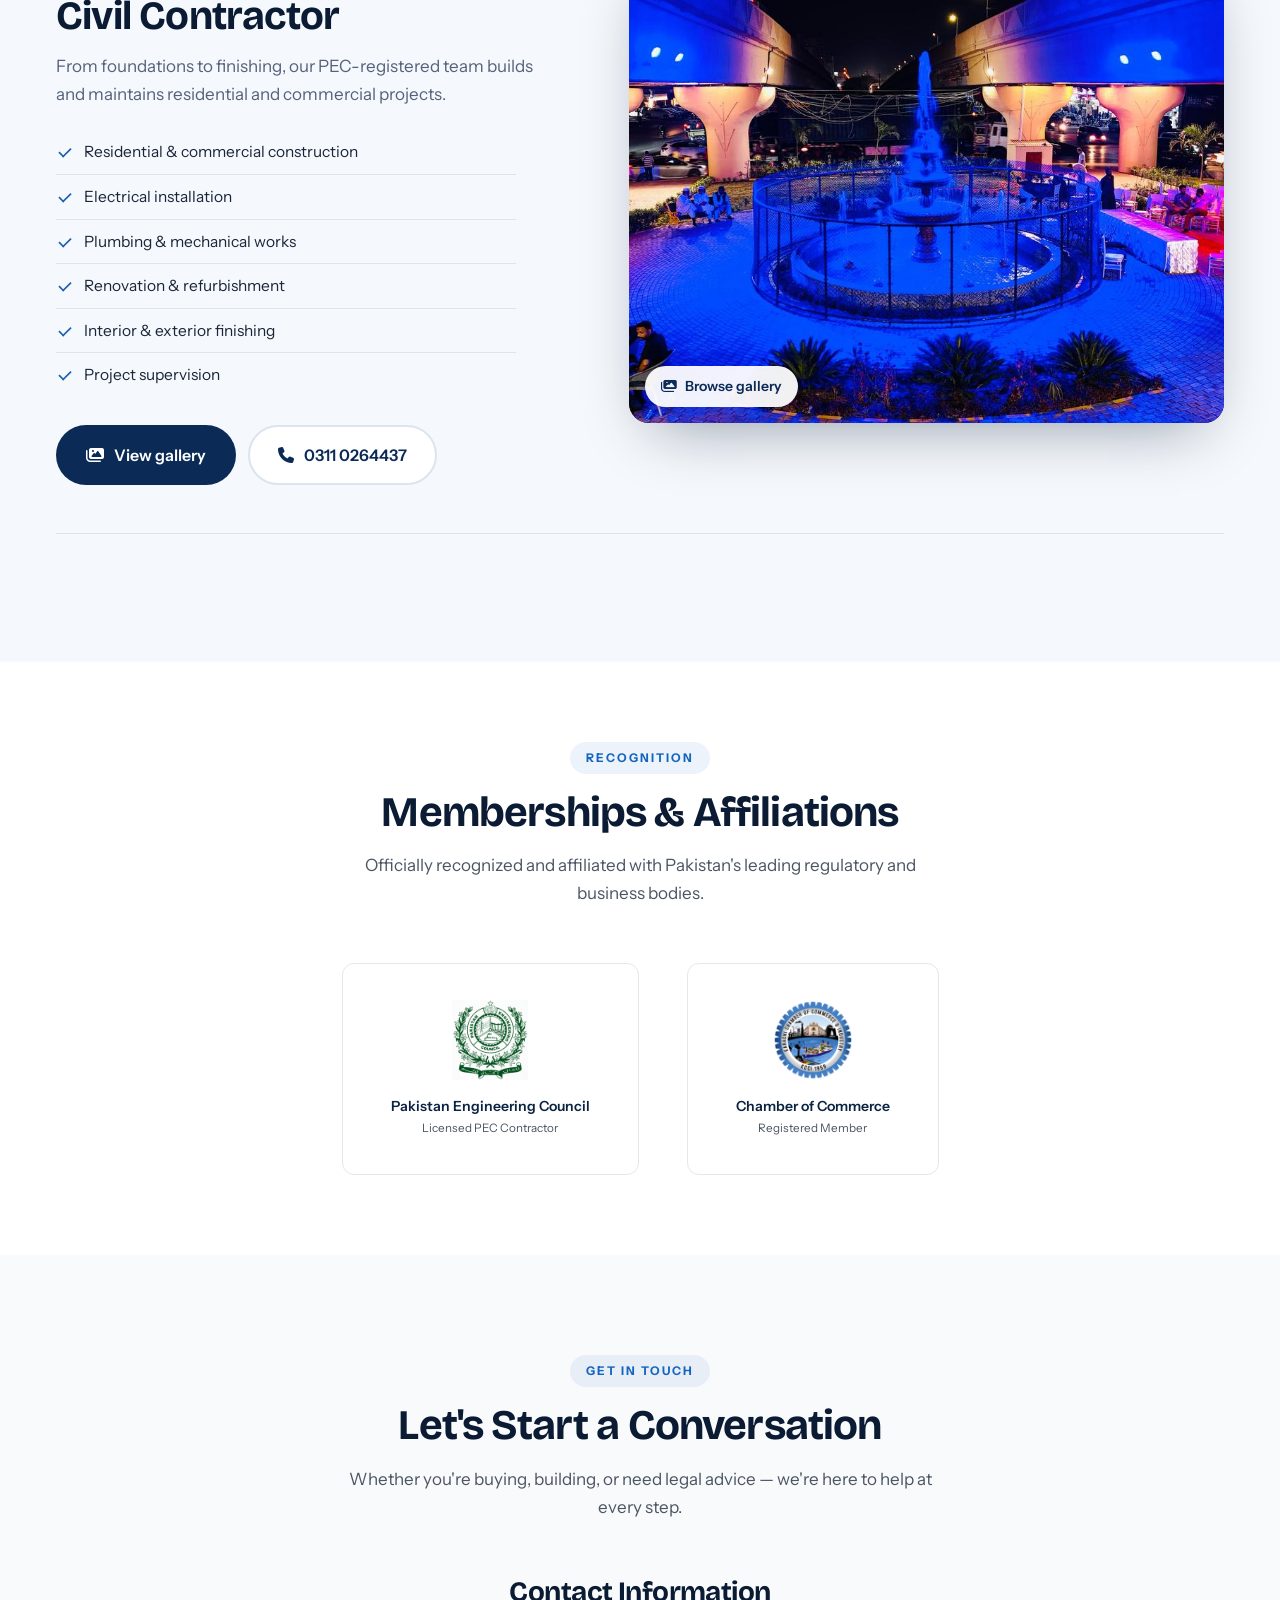
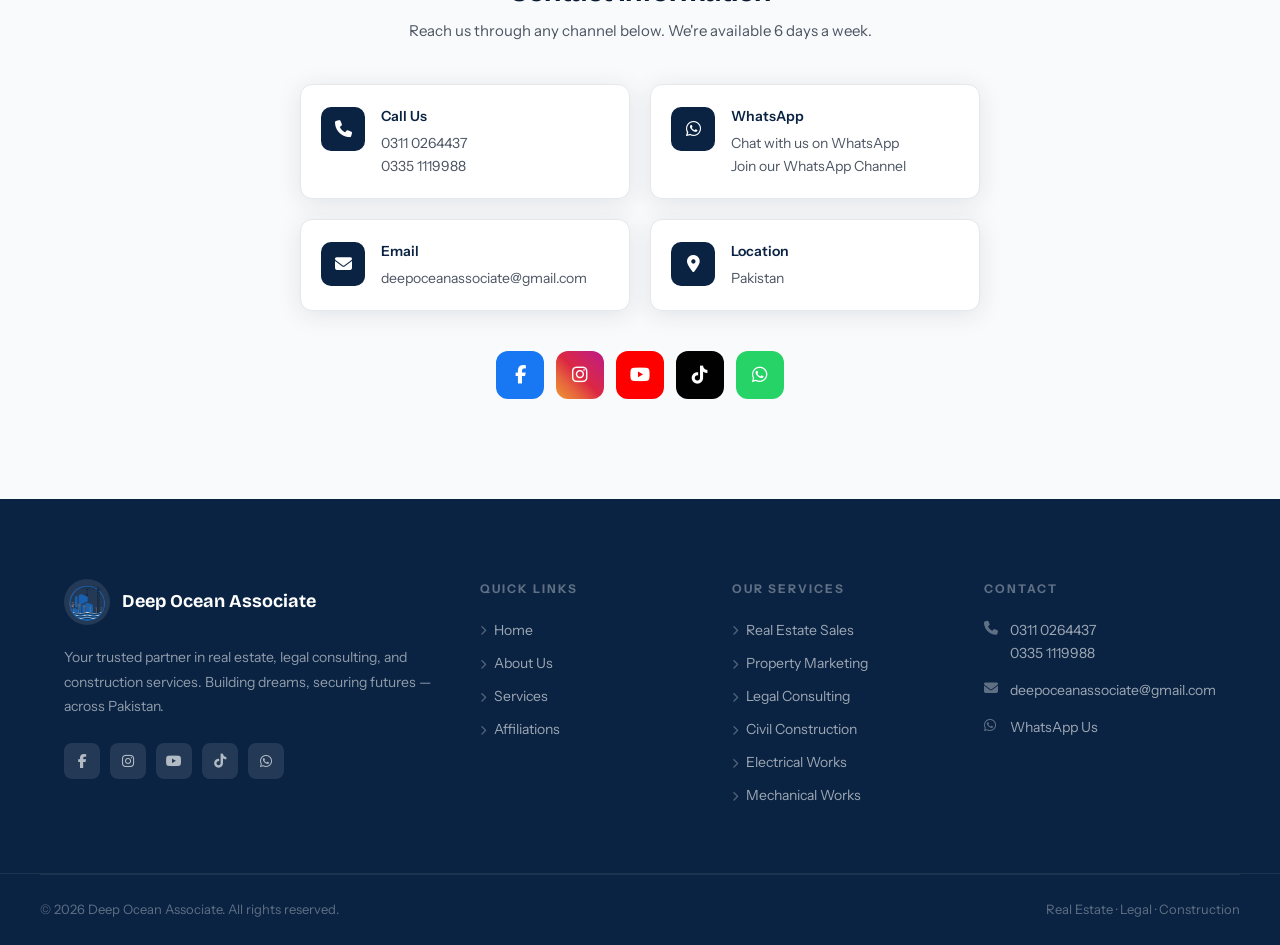
==== commit 74f42f81: "Header: use new horizontal logo on a solid white bar The wide colour lockup needs a light background" ====
--- a/index.html
+++ b/index.html
@@ -28,10 +28,7 @@
 
 <header class="nav" id="nav">
   <div class="wrap">
-    <a href="#home" class="brand" aria-label="Deep Ocean Associate, home">
-      <img src="icon-256.png" alt="" width="48" height="48">
-      <span><b>Deep Ocean Associate</b><small>Builders &amp; Developers</small></span>
-    </a>
+    <a href="#home" class="brand" aria-label="Deep Ocean Associate, home"><img src="logo.png" alt="Deep Ocean Associate — Builders &amp; Developers, Real Estate &amp; Marketing" width="160" height="60"></a>
     <nav aria-label="Main">
       <ul class="nav-links">
         <li><a href="#about">About</a></li>
--- a/styles.css
+++ b/styles.css
@@ -17,7 +17,7 @@
   --font-body: 'Instrument Sans', 'Segoe UI', sans-serif;
   --ease: cubic-bezier(.22,.7,.2,1);
   --gutter: clamp(20px, 5vw, 56px);
-  --nav-h: 76px;
+  --nav-h: 84px;
   --o-navy: #0A2342; --o-blue: #1565C0; --o-white: #fff; --o-gray-50: #F9FAFB; --o-gray-200: #E5E7EB; --o-gray-600: #4B5563; --o-radius: 12px; --o-shadow: 0 4px 24px rgba(10,35,66,0.10);
 }
 
@@ -51,33 +51,25 @@
 .js .reveal { opacity: 0; transform: translateY(22px); transition: opacity .7s var(--ease), transform .7s var(--ease); }
 .js .reveal.in { opacity: 1; transform: none; }
 
-/* Navbar */
-.nav { position: fixed; inset: 0 0 auto 0; z-index: 1000; height: var(--nav-h); display: flex; align-items: center; transition: background .3s, box-shadow .3s, height .3s; }
-.nav.solid { background: rgba(255,255,255,.92); backdrop-filter: saturate(1.4) blur(14px); box-shadow: 0 1px 0 var(--line); --nav-h: 66px; height: 66px; }
+/* Navbar — solid white bar so the colour logo sits on its native background */
+.nav { position: fixed; inset: 0 0 auto 0; z-index: 1000; height: var(--nav-h); display: flex; align-items: center; background: var(--white); box-shadow: 0 1px 0 var(--line); transition: height .3s var(--ease), box-shadow .3s; }
+.nav.solid { --nav-h: 70px; height: 70px; box-shadow: 0 6px 24px -12px rgba(10,27,51,.25); }
 .nav .wrap { display: flex; align-items: center; justify-content: space-between; gap: 24px; }
-.brand { display: flex; align-items: center; gap: 12px; }
-.brand img { width: 48px; height: 48px; border-radius: 50%; background: var(--white); padding: 2px; object-fit: contain; }
-.brand b { font-family: var(--font-display); font-size: 19px; font-weight: 700; color: var(--white); letter-spacing: -0.01em; transition: color .3s; line-height: 1.1; }
-.brand small { display: block; font-family: var(--font-body); font-weight: 500; font-size: 12px; color: rgba(255,255,255,.7); letter-spacing: .02em; transition: color .3s; }
-.nav.solid .brand b { color: var(--ink); }
-.nav.solid .brand small { color: var(--muted); }
+.brand { display: block; flex-shrink: 0; }
+.brand img { height: 60px; width: auto; transition: height .3s var(--ease); }
+.nav.solid .brand img { height: 52px; }
 .nav-links { display: flex; align-items: center; gap: 6px; }
-.nav-links a { padding: 9px 16px; border-radius: 999px; font-size: 15px; font-weight: 500; color: rgba(255,255,255,.92); transition: background .2s, color .2s; }
-.nav-links a:hover { background: rgba(255,255,255,.16); }
-.nav.solid .nav-links a { color: var(--text); }
-.nav.solid .nav-links a:hover { background: var(--foam); }
-.nav-links a.active { background: rgba(255,255,255,.16); }
-.nav.solid .nav-links a.active { background: var(--foam); color: var(--navy); }
+.nav-links a { padding: 9px 16px; border-radius: 999px; font-size: 15px; font-weight: 500; color: var(--text); transition: background .2s, color .2s; }
+.nav-links a:hover { background: var(--foam); }
+.nav-links a.active { background: var(--foam); color: var(--navy); }
 .nav-links .nav-cta { background: var(--amber); color: var(--ink) !important; font-weight: 600; margin-left: 8px; }
 .nav-links .nav-cta:hover { background: #f7b95a; }
 .burger { display: none; width: 44px; height: 44px; border: 0; background: none; border-radius: 50%; position: relative; }
-.burger span { position: absolute; left: 11px; right: 11px; height: 2px; background: var(--white); border-radius: 2px; transition: transform .3s var(--ease), opacity .2s, background .3s; }
+.burger span { position: absolute; left: 11px; right: 11px; height: 2px; background: var(--ink); border-radius: 2px; transition: transform .3s var(--ease), opacity .2s, background .3s; }
 .burger span:nth-child(1) { top: 15px; } .burger span:nth-child(2) { top: 21px; } .burger span:nth-child(3) { top: 27px; }
-.nav.solid .burger span, .nav.menu-open .burger span { background: var(--ink); }
 .nav.menu-open .burger span:nth-child(1) { transform: translateY(6px) rotate(45deg); }
 .nav.menu-open .burger span:nth-child(2) { opacity: 0; }
 .nav.menu-open .burger span:nth-child(3) { transform: translateY(-6px) rotate(-45deg); }
-.nav.menu-open .brand b { color: var(--ink); } .nav.menu-open .brand small { color: var(--muted); }
 .drawer { position: fixed; inset: 0; background: var(--white); z-index: 999; padding: calc(var(--nav-h) + 24px) var(--gutter) 32px; display: flex; flex-direction: column; gap: 4px; visibility: hidden; opacity: 0; transform: translateY(-12px); transition: opacity .3s, transform .3s var(--ease), visibility .3s; }
 .drawer.open { visibility: visible; opacity: 1; transform: none; }
 .drawer a.dl { font-family: var(--font-display); font-size: 30px; font-weight: 600; color: var(--ink); padding: 12px 0; border-bottom: 1px solid var(--line); }
@@ -250,7 +242,8 @@
   body { font-size: 16px; }
   .hero-btns .btn { flex: 1 1 100%; }
   .arrows { display: none; }
-  .brand small { display: none; }
+  :root { --nav-h: 68px; } .nav.solid { --nav-h: 62px; height: 62px; }
+  .brand img { height: 46px; } .nav.solid .brand img { height: 42px; }
   .lb-prev, .lb-next { display: none; }
 }
 @media (prefers-reduced-motion: reduce) {
